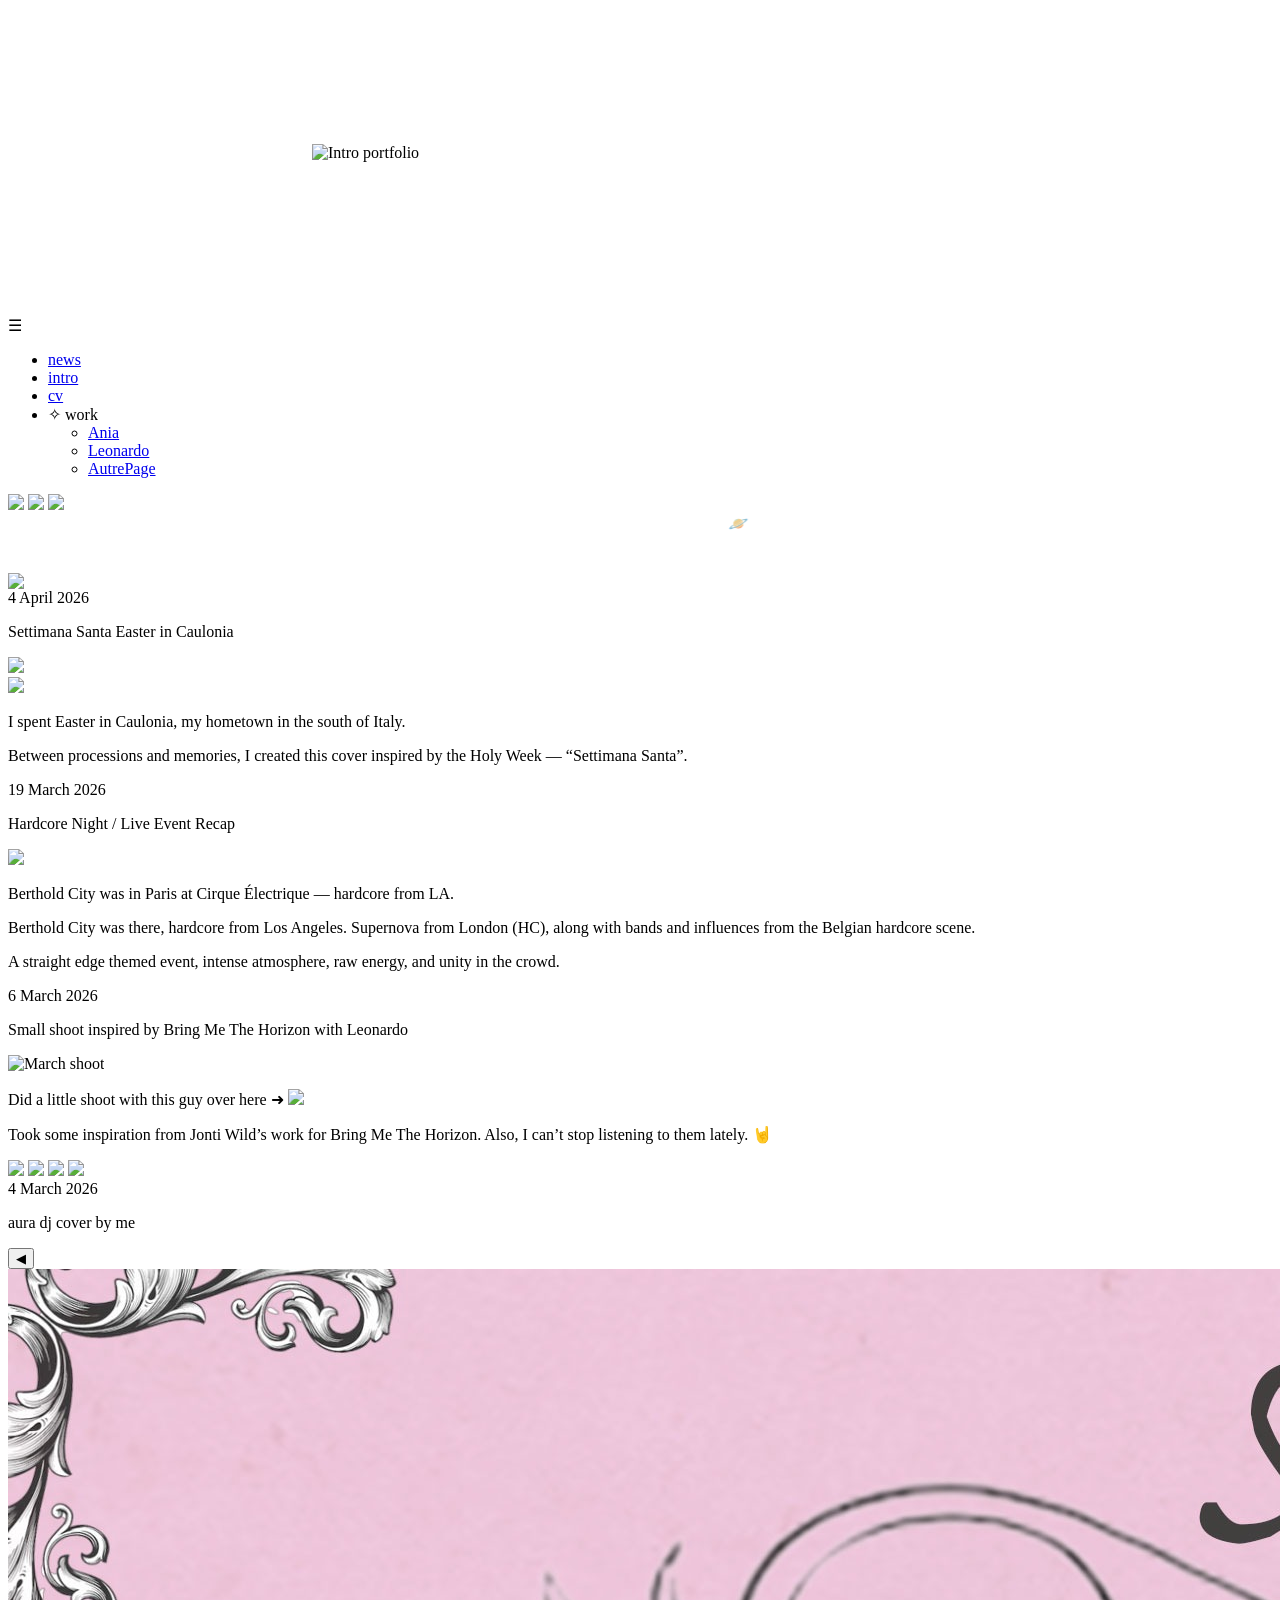
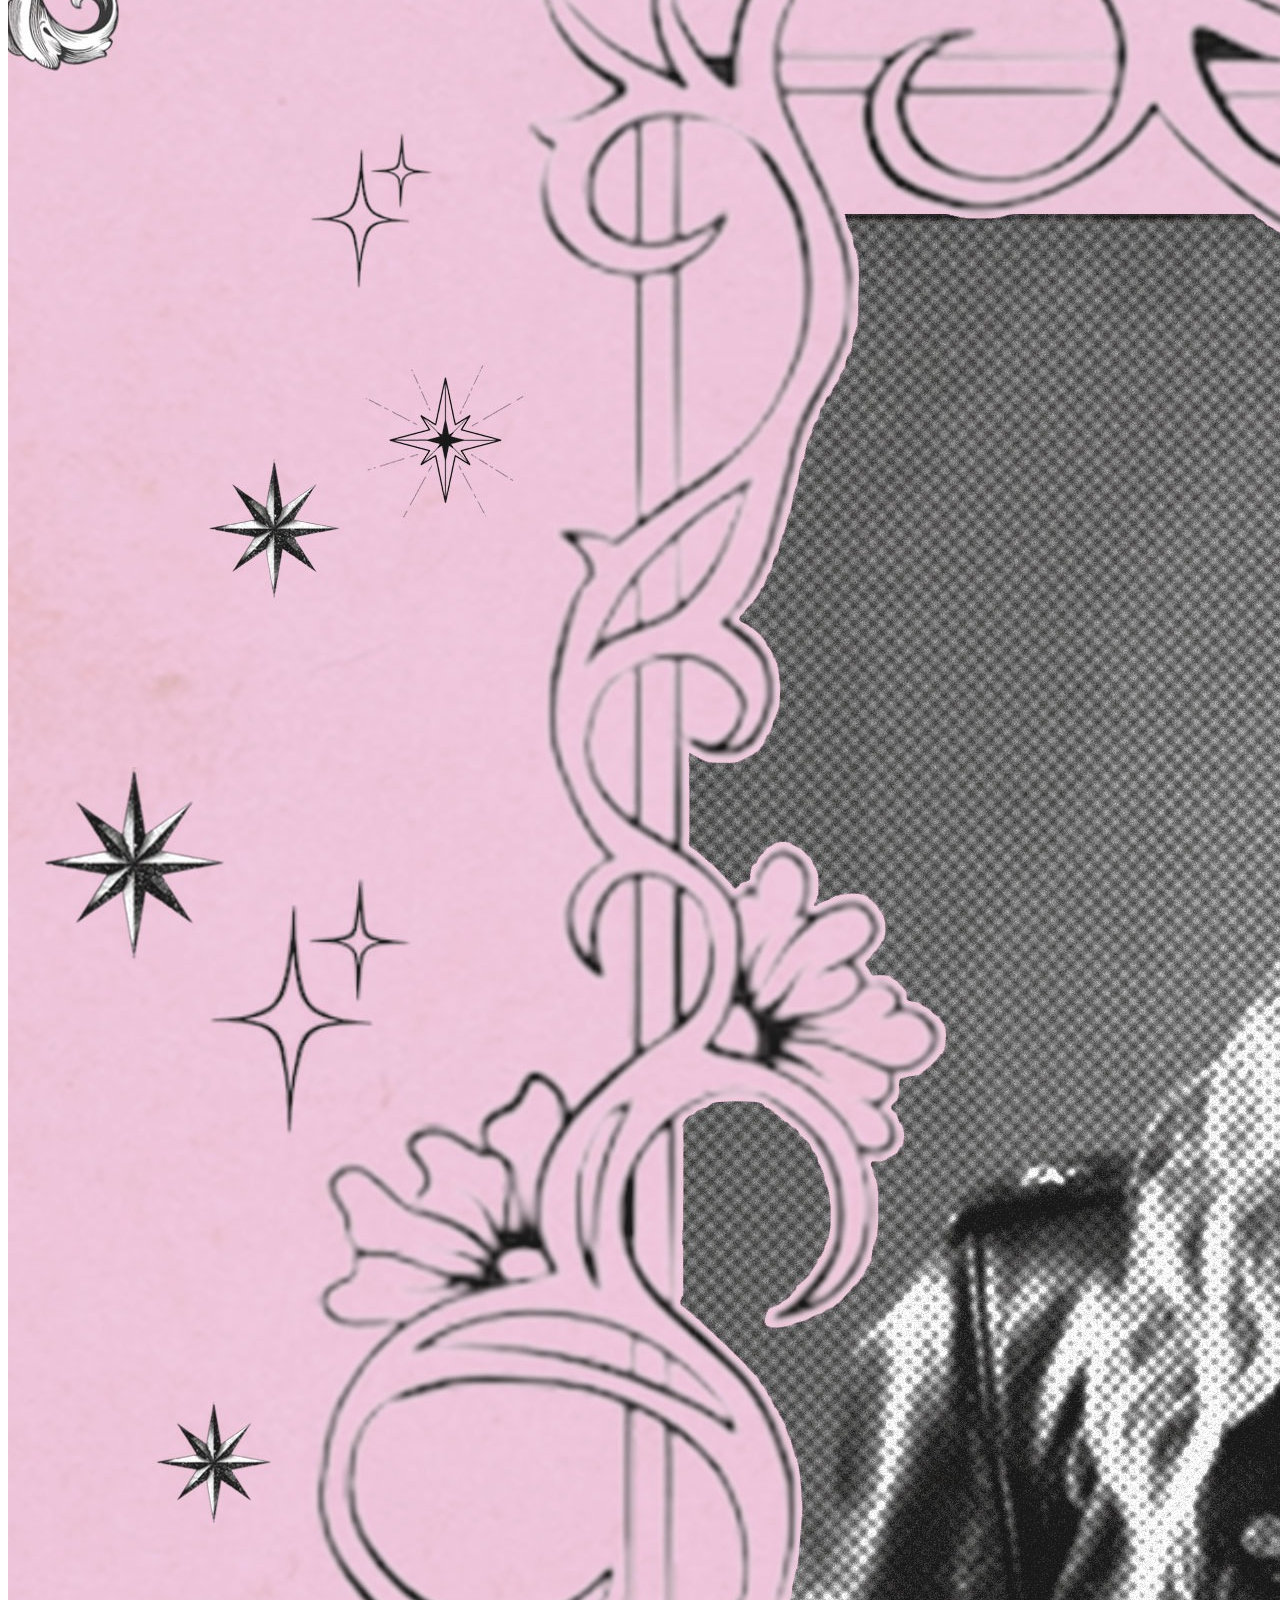
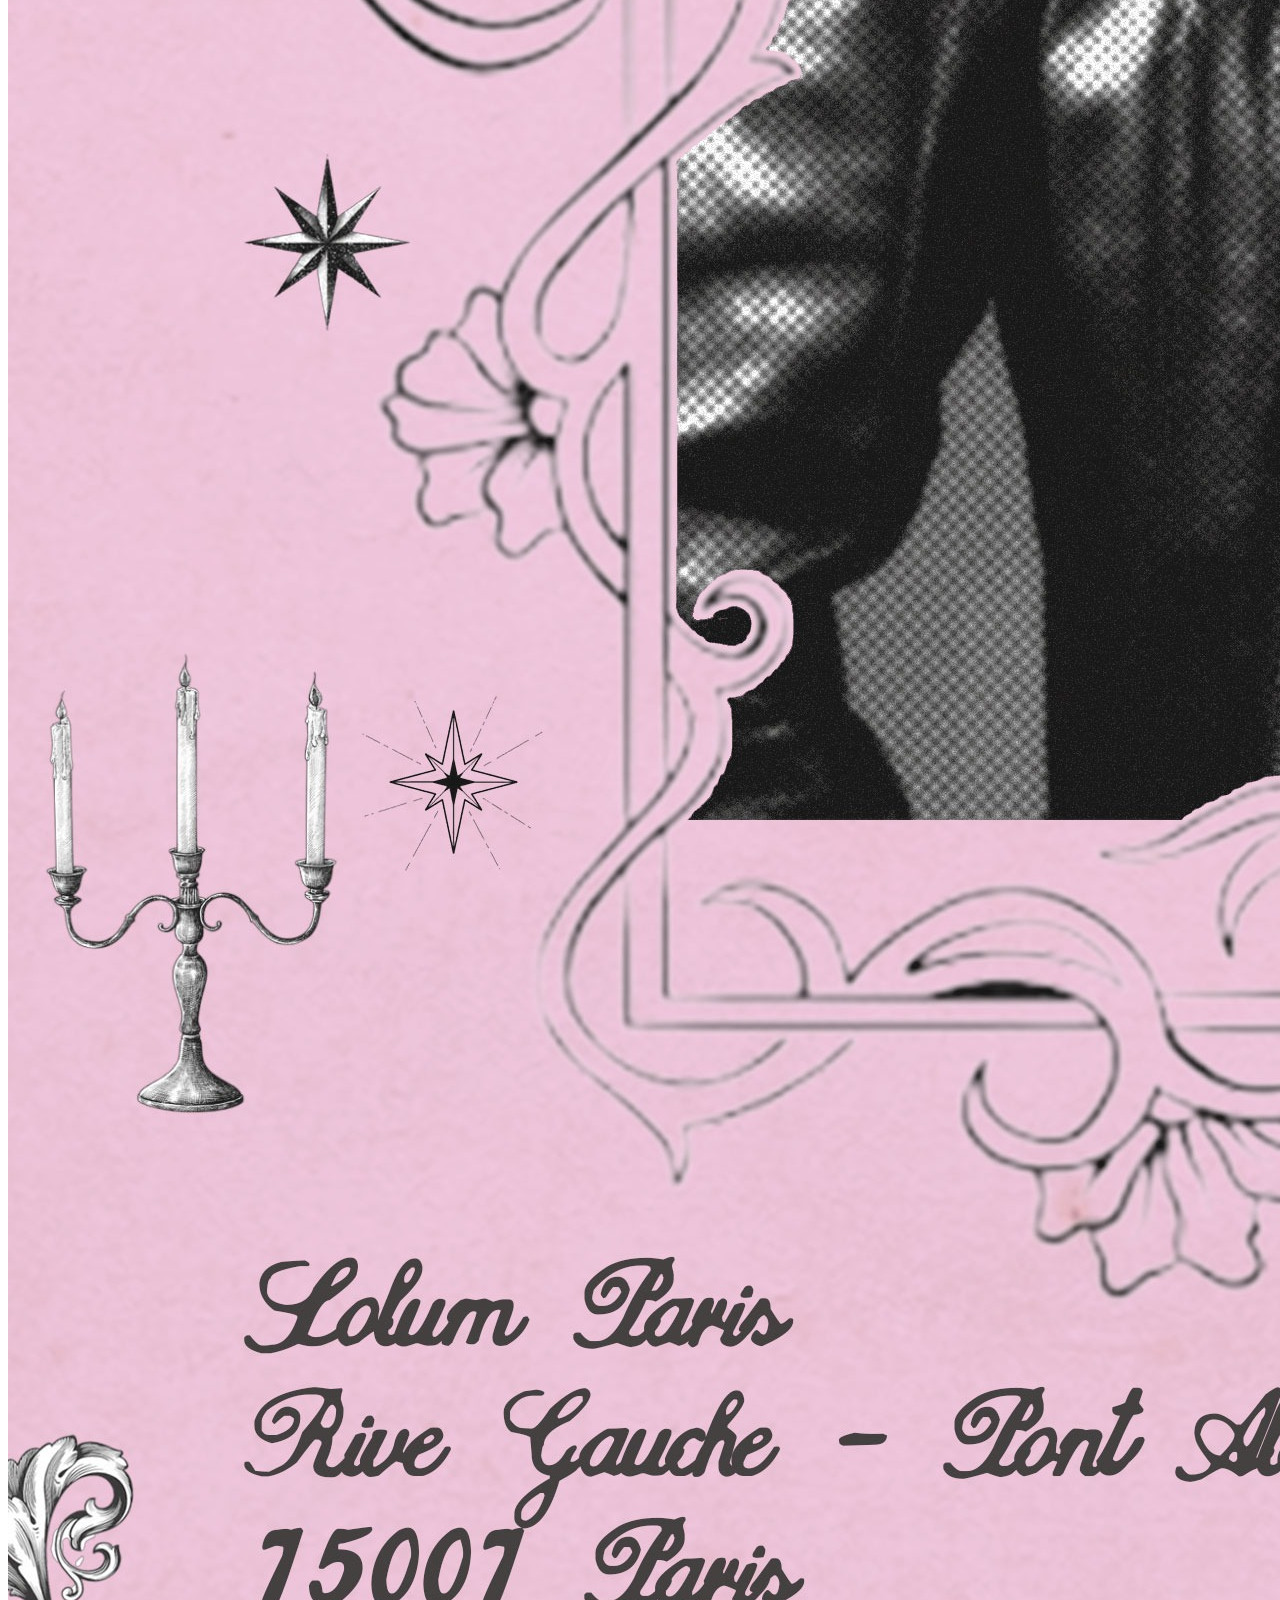
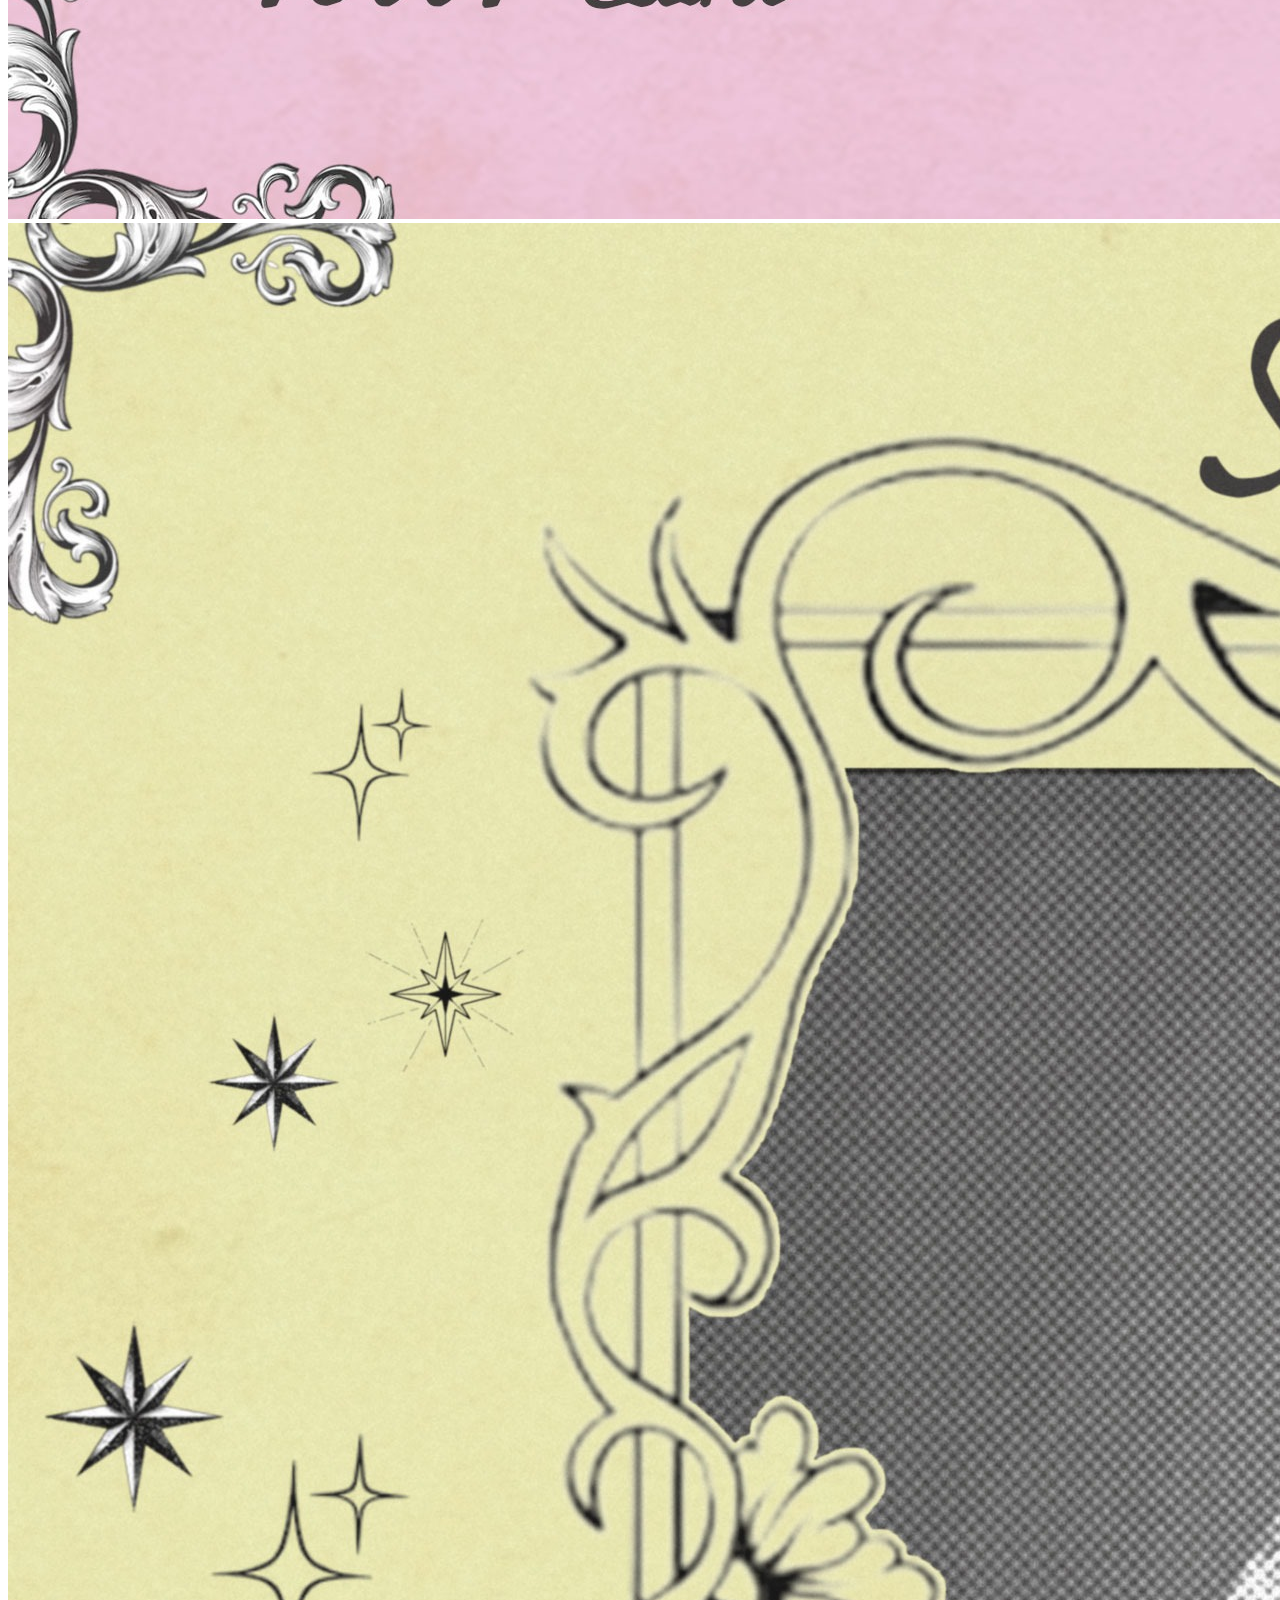
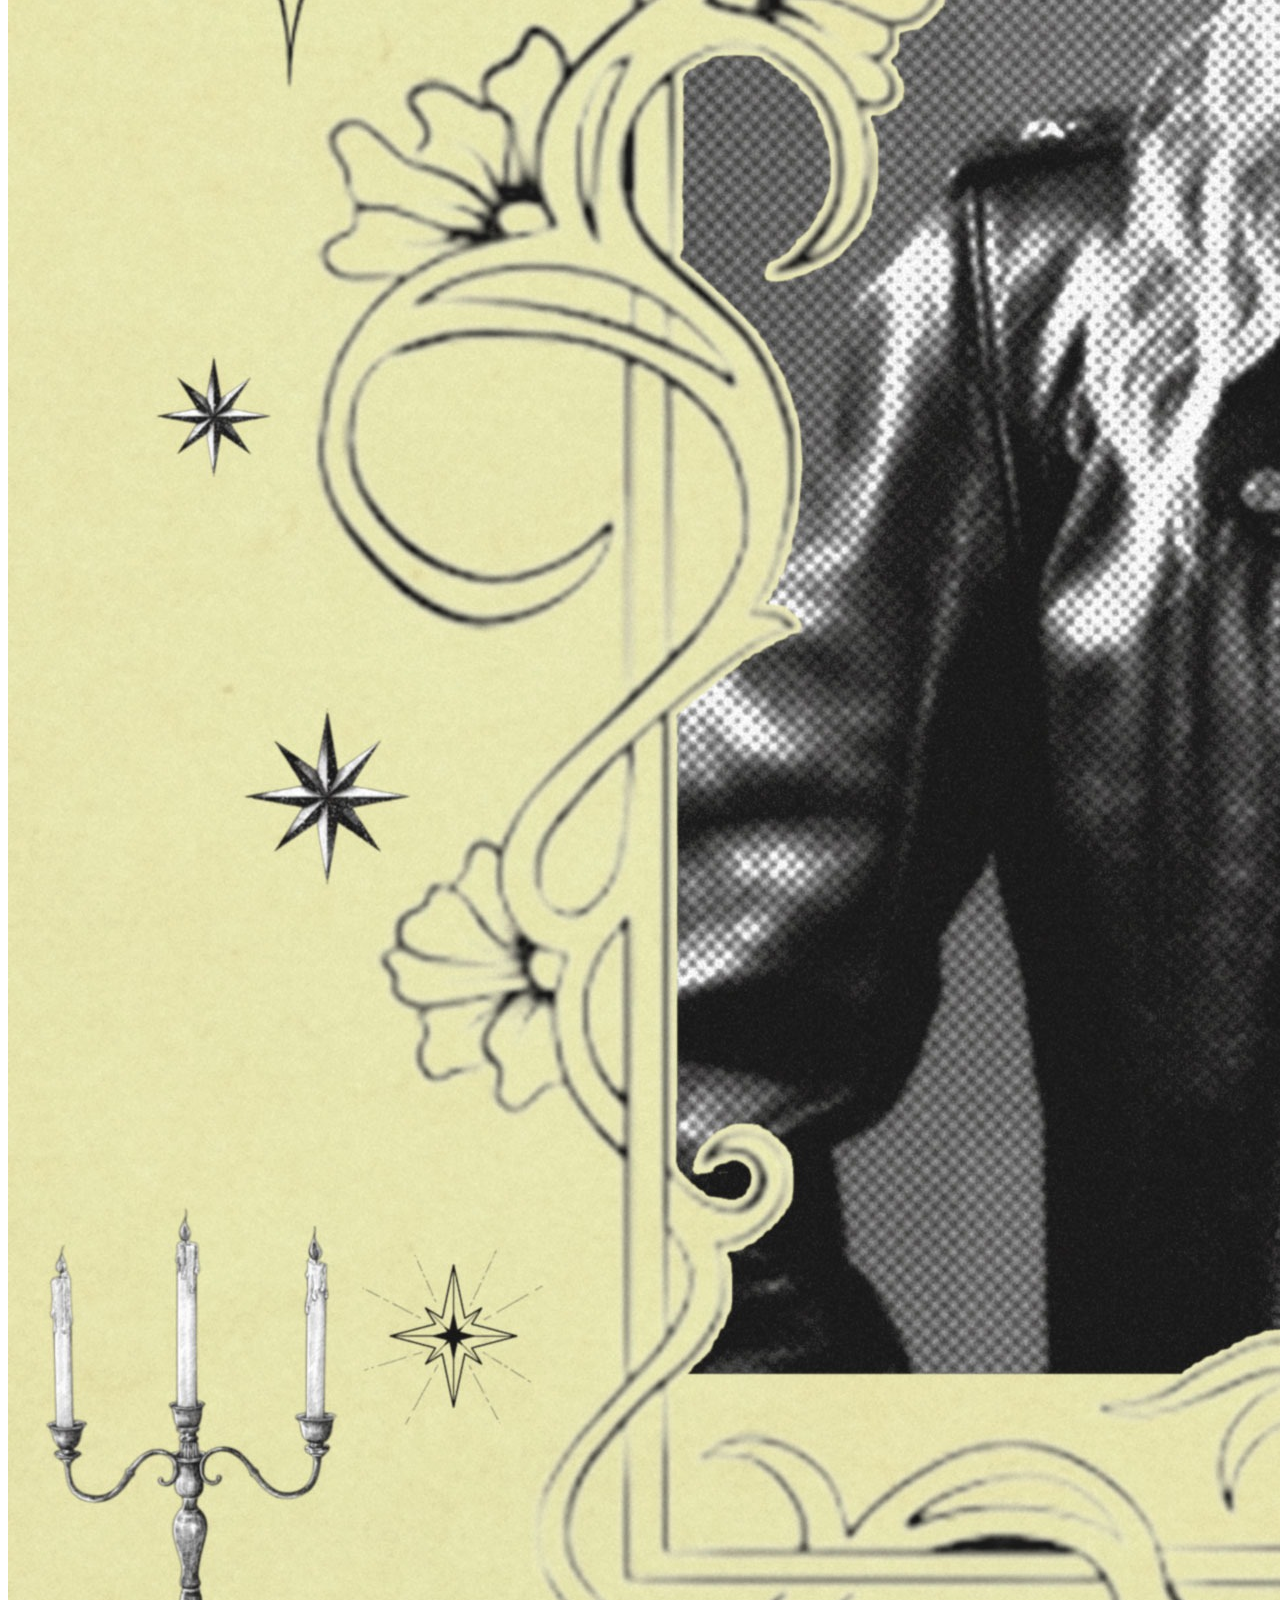
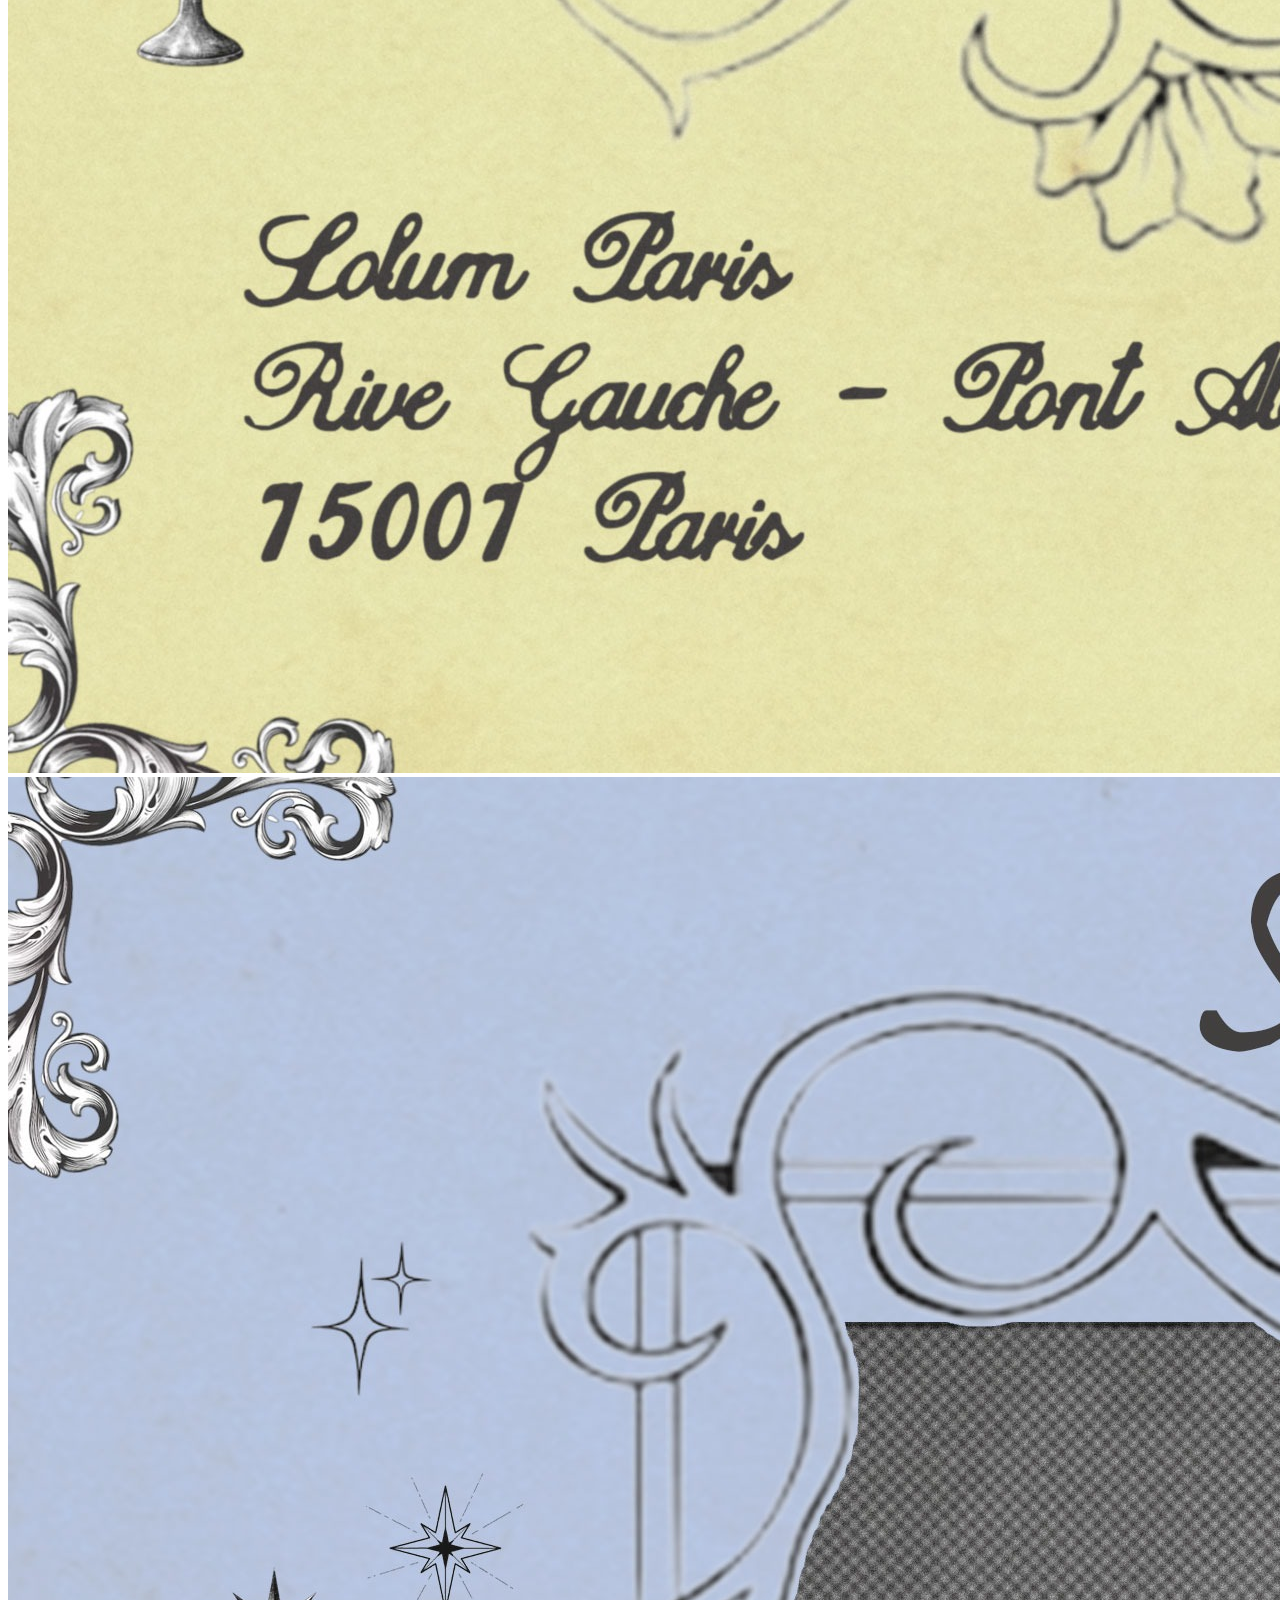
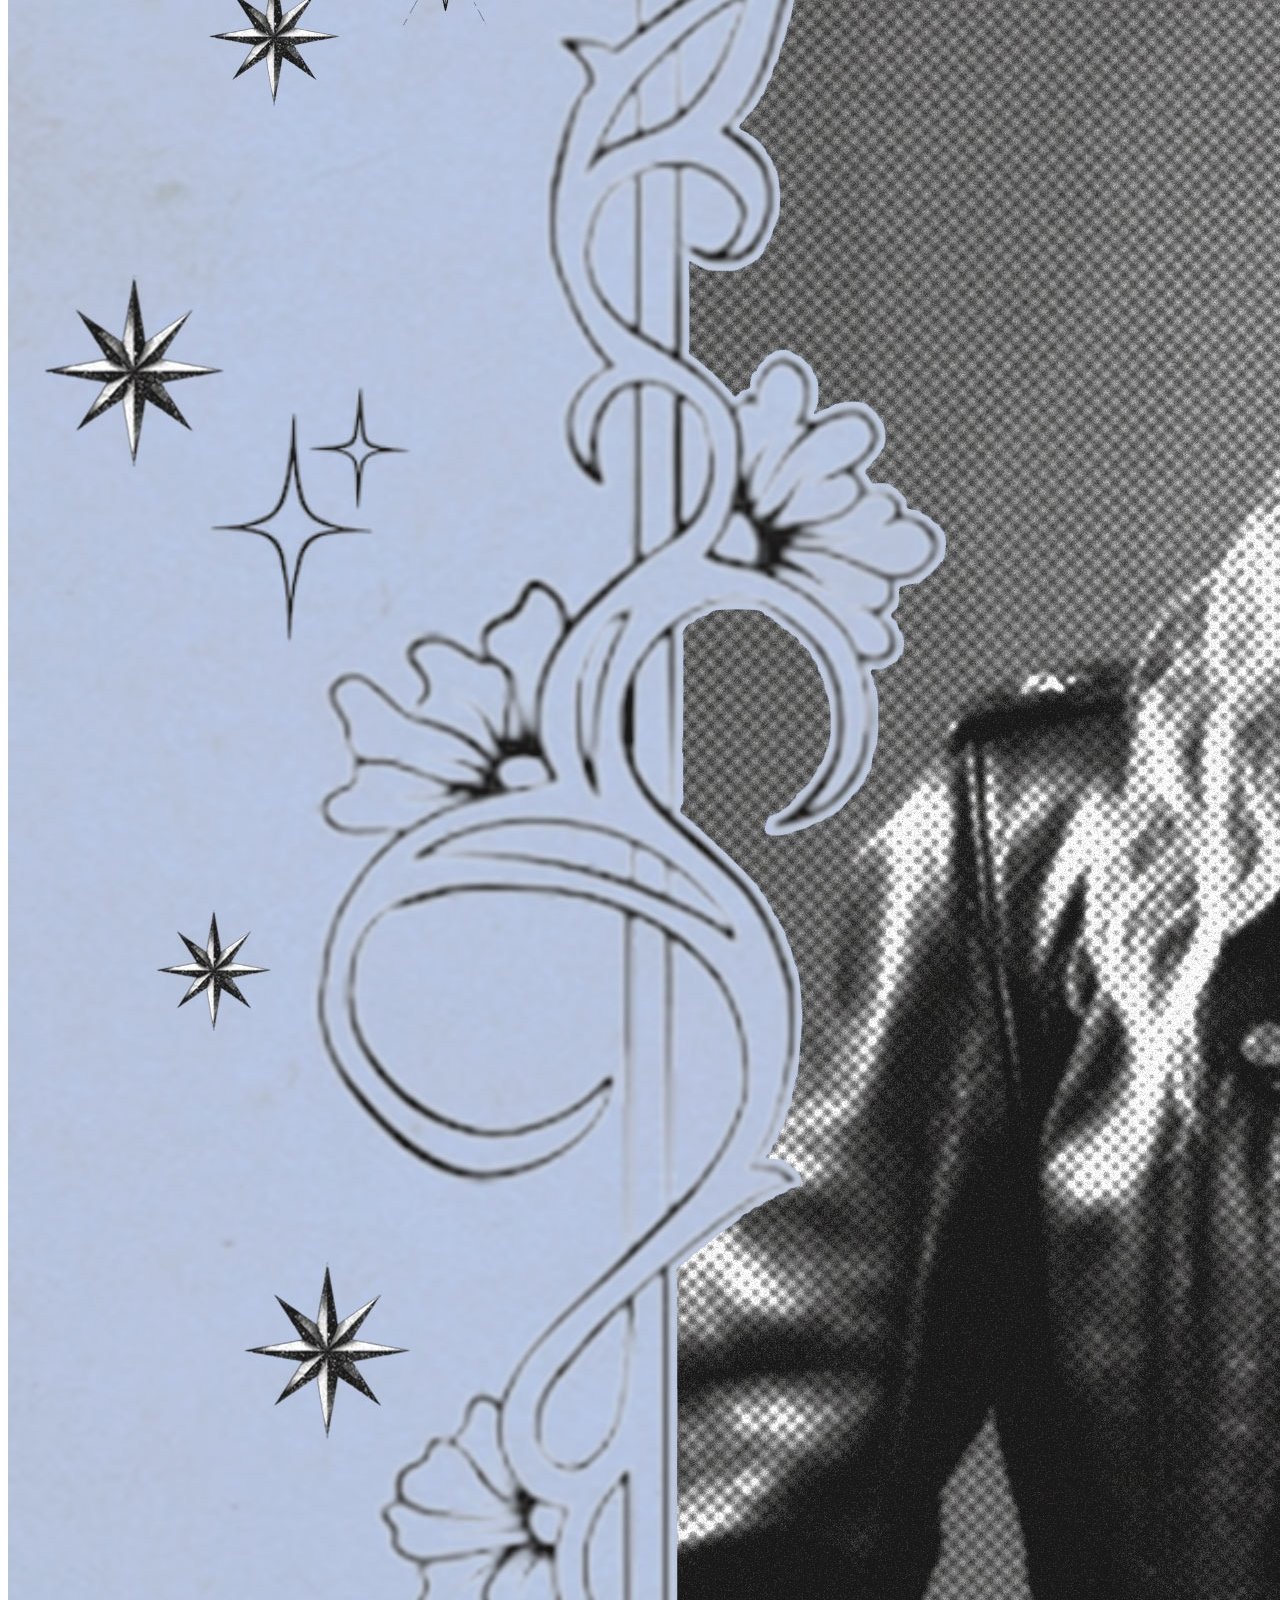
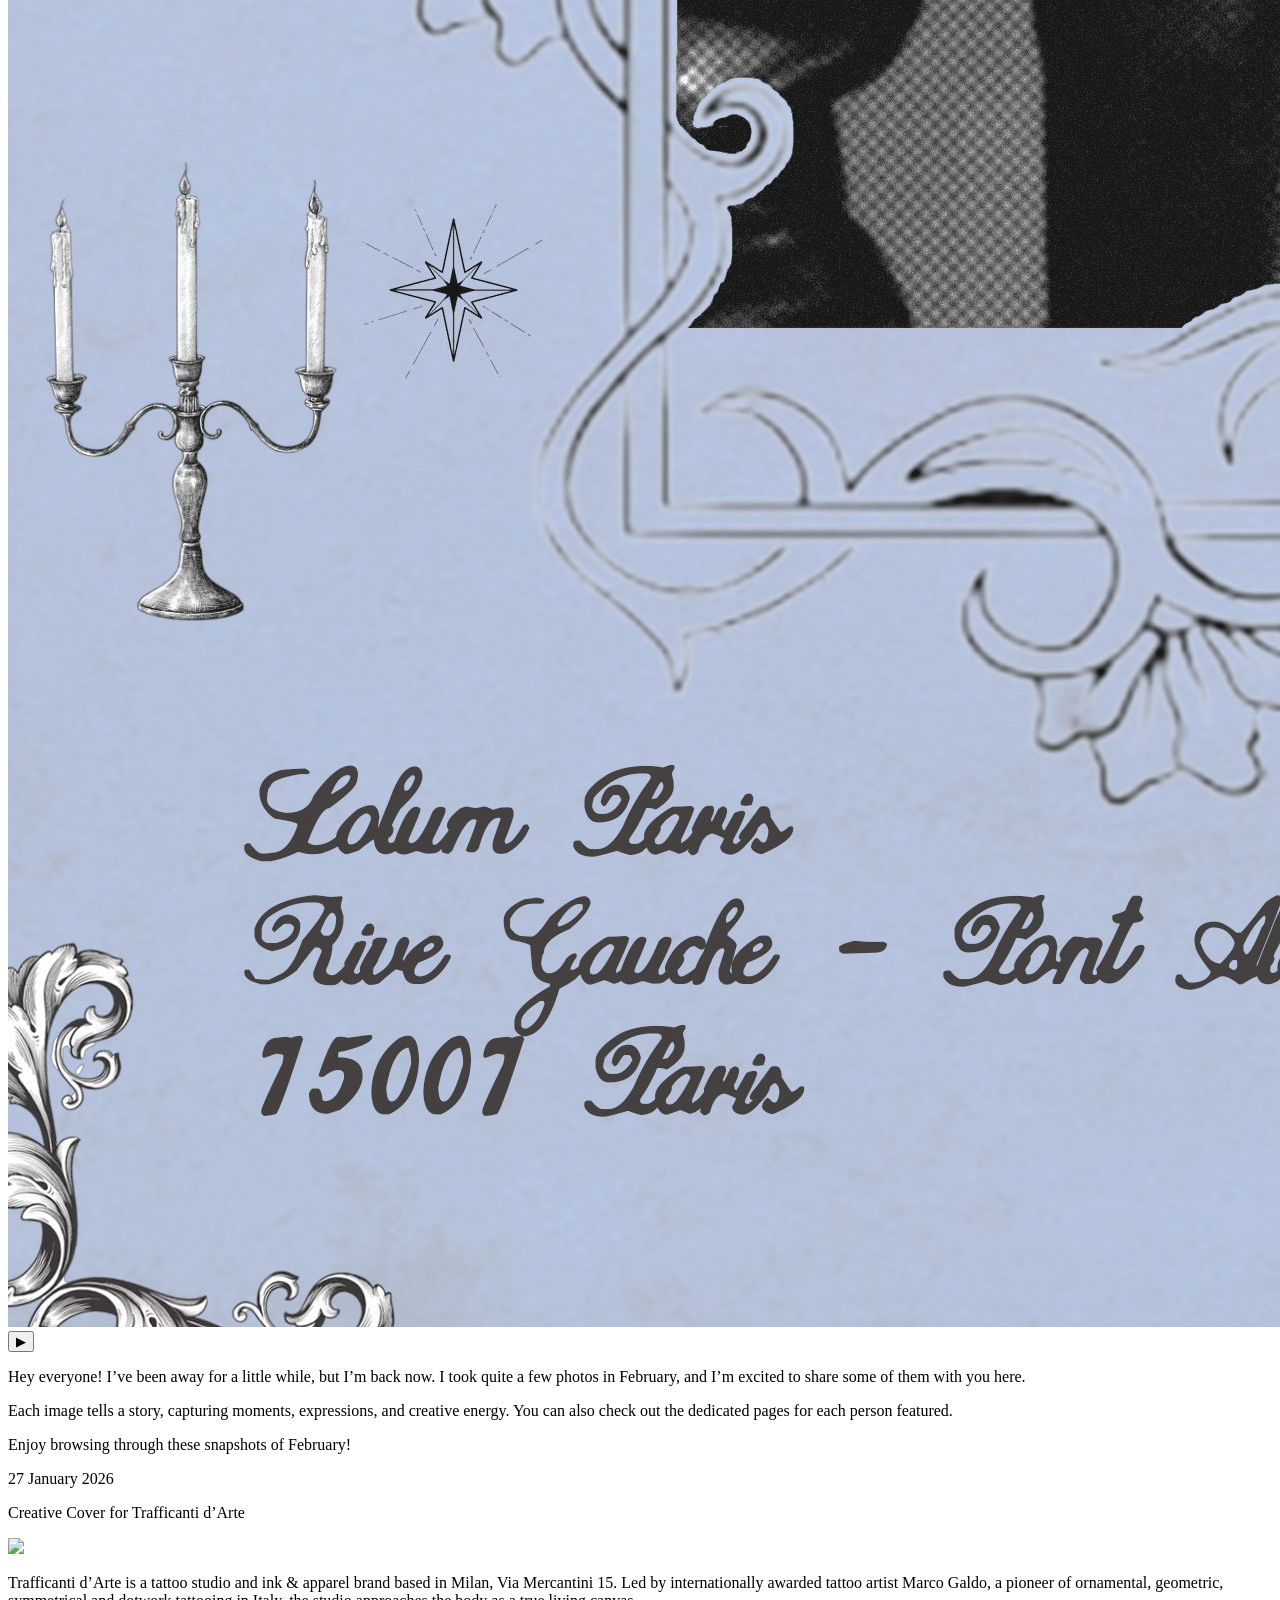
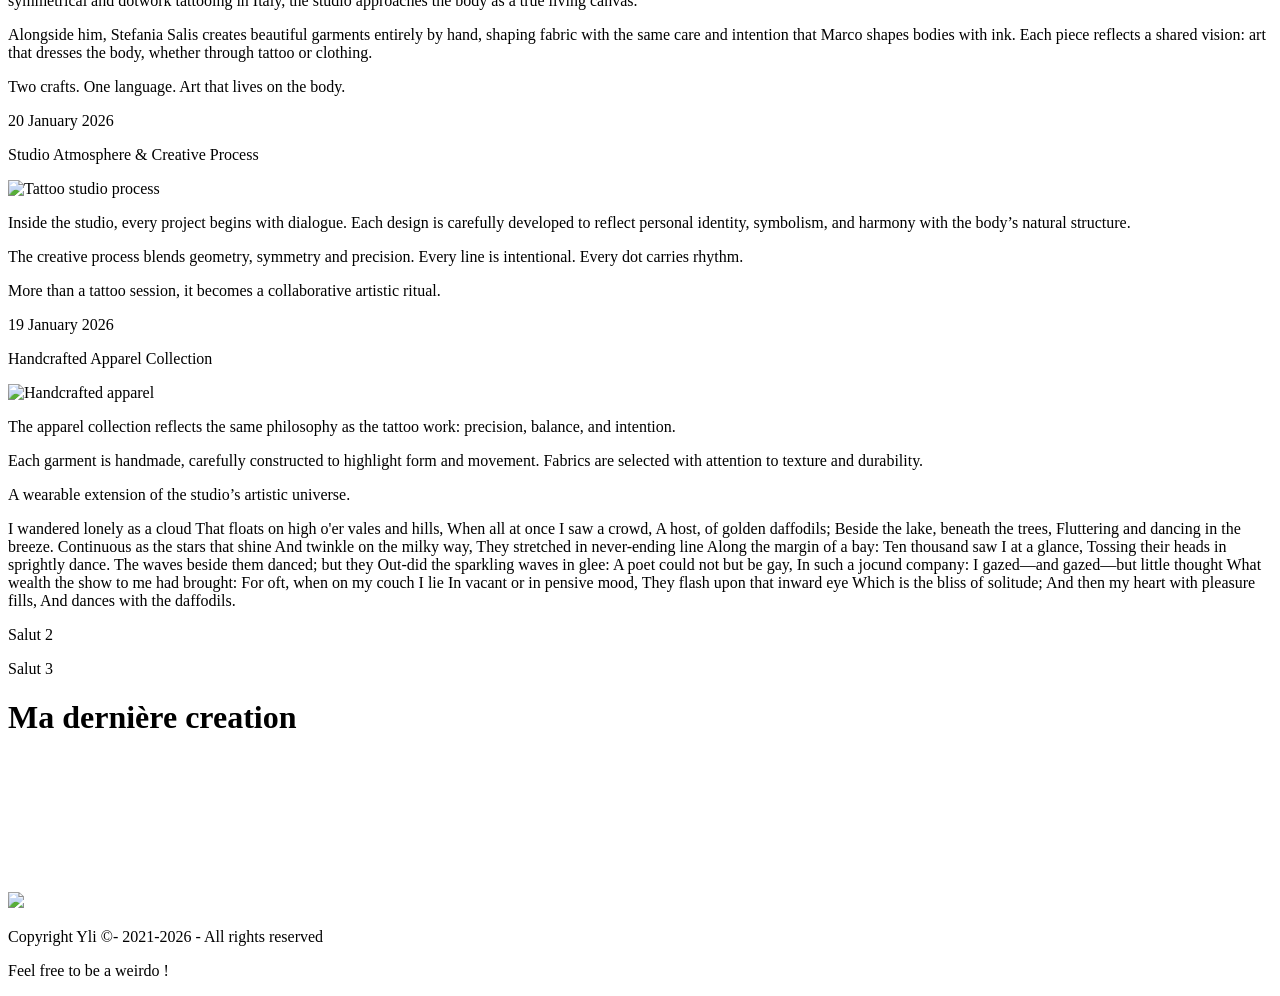
==== index.html @ f3f98b3a "Update index.html" ====
<!doctype html>
<html>
<head>
<meta charset="UTF-8">
<title>👽Yli's website</title>
	<meta charset="utf-8">
	<link rel="stylesheet" type="text/css" href="styles.css">
	


<body>
	
	<!-- HERO INTRO -->
<section class="hero">
  <canvas id="liquid-canvas"></canvas>

  <img src="bannier-presentation-for-my-website-incubator-V2.png"
       class="hero-img"
       alt="Intro portfolio">

  <div class="hero-overlay"></div>
	
</section>
</head>
<!-- HERO INTRO FIN -->	

<!-- LIQUID CANVA -->		
<canvas id="liquid-canvas"></canvas>
	
<!-- Burger menu for MOBILE -->	
	
	<!-- 🔥 Y2K BURGER -->
<div class="burger">☰</div>

<!-- 🌌 overlay -->
<div class="menu-overlay"></div>
	
<!-- Burger menu for MOBILE FIN-->	
	
<!--	Haut de page-->
	<!-- <header>
	
		<p> Enter Yli's universe ⋆⭒˚.⋆🪐 ⋆⭒˚.⋆	</p>
	
	</header> -->
	
<!--	Menu de Navigation a gauche -->
	
<nav class="menu-vertical">
  <ul>
    <li><a href="index.html">news</a></li>
    <li><a href="news.html">intro</a></li>
	<li><a href="contacts.html">cv</a></li>
    <li class="dropdown cyber">
      <div class="dropdown-toggle"><span class="angel-icon">✧</span> work</div>
      <ul class="submenu">
        <li><a href="ania.html">Ania</a></li>
        <li><a href="leo.html">Leonardo</a></li>
        <li><a href="work/autre.html">AutrePage</a></li>
      </ul>
    </li>
  </ul>
</nav>

	

	
	
<!-- MENU POETRY- FIN -->

	<!-- Titre : code pour figer le contenu -->
	
	<div class="parallax">
  <div class="contenu">
    
	<div class="logo-wrap">


  <!-- 🐟 FISH HERE -->
  <div class="fish-container">
    <img src="pesci 2 gif .gif" class="fish fish1">
    <img src="pesci 2 gif .gif" class="fish fish2">
    <img src="pesci 2 gif .gif" class="fish fish3">
  </div>
</div>
	  
	  
	
	<!--	Contenu qui scroll sous forme de boite-->
	
	<div style="text-align:center;">
  <marquee
  style="max-width:500px;
         margin-bottom:30px;
         color:white;
         background:transparent;"
  scrollamount="3"
  scrolldelay="5"
  direction="left"
  onmouseover="this.stop()"
  onmouseout="this.start()">
 ⋆⭒˚.⋆🪐 Ciaoooo, I’m Yli,  welcome to my InCub4ToR portfolio ⋆⭒˚.⋆🪐 ⋆⭒˚.⋆
</marquee>
</div>
	  
	<img src="zebra-gif.gif" align="middle">	
	 	

	  
	  <!--	séparateur de contenu -->	   
	<div class="separator-y2k"></div>
	  
	  <!--	cover + text  -->
	 <div class="cover-section">
		 
	
	<!-- ================= ARTICLE 4 APRIL SETTIMANA SANTA============== -->

<div class="cover-section">

  <div class="cover-date"> 4 April 2026</div>

  <p class="cover-description">
    Settimana Santa 
	Easter in Caulonia
  </p>

  <!-- BEFORE / AFTER SLIDER -->
	
 <div class="ba-wrap">
  <img class="ba-after" src="SETTIMANA-SANTA-cover-hd-Before-V2.png"="after">

  <div class="ba-before">
    <img src="SETTIMANA-SANTA-cover-hd-.After-test-versions.png">
  </div>

  <div class="ba-line"></div>
</div>
	

  <div class="cover-text">
    <p>
      I spent Easter in Caulonia, my hometown in the south of Italy.
    </p>

    <p>
      Between processions and memories, I created this cover inspired by the Holy Week — “Settimana Santa”.
    </p>
  </div>

</div>	 
						 
<!-- ================= ARTICLE 4 APRIL SETTIMANA SANTA FIN ============ -->
					 
		 
		 <!-- ================= ARTICLE 19 MARCH ================= -->
<div class="cover-section">

  <div class="cover-date">19 March 2026</div>

  <p class="cover-description">
    Hardcore Night / Live Event Recap
  </p>

  <img src="Berthold-city-cover-concert-paris-19-mars-vert.png" class="cover-image spin-on-scroll">

  <div class="cover-text punk-text">
    <p>
      Berthold City was in Paris at Cirque Électrique — hardcore from LA.
    </p>

    <p>
      Berthold City was there, hardcore from Los Angeles.
Supernova from London (HC), along with bands and influences from the Belgian hardcore scene.
    </p>

    <p>
      A straight edge themed event, intense atmosphere, raw energy, and unity in the crowd.
    </p>
  </div>

</div>

<!-- ================= ARTICLE 6 MARCH ================= -->
<div class="cover-section">

  <div class="cover-date">6 March 2026</div>

  <p class="cover-description">
    Small shoot inspired by Bring Me The Horizon with Leonardo
  </p>

  <img src="march-shoot.JPG" alt="March shoot" class="cover-image">

  <div class="cover-text">

    <p>
      Did a little shoot with this guy over here
      <span class="arrow">➜</span>
      <img src="leo harcore.jpg" class="person-small">
    </p>

    <p>
      Took some inspiration from Jonti Wild’s work for Bring Me The Horizon.
      Also, I can’t stop listening to them lately. 🤘
    </p>

   <div class="march-photos">

  <img src="P1022908.jpg" class="big-photo">
  <img src="P1022860.jpg">
  <img src="P1023007.jpg">
  <img src="P1022959.jpg">

</div>

  </div>

</div>
  <!-- ================= ARTICLE 4 MARCH ================= -->
<div class="cover-section">

  <div class="cover-date"> 4 March 2026</div>

  <p class="cover-description">
    aura dj cover by me
  </p>

  <!-- Conteneur spécifique à mars -->
<!-- ================= 4 March slider ================= -->
<div class="march-slider">
  <button class="slider-btn left">◀</button>
  
  <div class="slider-window">
    <div class="slider-track">
      <img src="aura dj cover pink.JPG" class="march-image">
      <img src="aura dj cover yellow.JPG" class="march-image">
      <img src="aura dj cover blue.JPG" class="march-image">
    
    </div>
  </div>

  <button class="slider-btn right">▶</button>
</div>

<div class="cover-text">
  <p>
    Hey everyone! I’ve been away for a little while, but I’m back now. I took quite a few photos in February, and I’m excited to share some of them with you here.
    </p>
    <p>
      Each image tells a story, capturing moments, expressions, and creative energy. You can also check out the dedicated pages for each person featured.
    </p>
    <p>
      Enjoy browsing through these snapshots of February!
    </p>
  </div>

</div>
		 
		 
<!-- ⚡ Place your slider JS here, AFTER the HTML above -->
<script>
const track = document.querySelector('.slider-track');
const images = document.querySelectorAll('.slider-track .march-image');
const btnLeft = document.querySelector('.slider-btn.left');
const btnRight = document.querySelector('.slider-btn.right');

let currentIndex = 0;

function updateSlider() {
  const width = images[0].clientWidth;
  track.style.transform = `translateX(-${currentIndex * width}px)`;
}

// Right arrow: loop to first after last
btnRight.addEventListener('click', () => {
  currentIndex = (currentIndex + 1) % images.length;
  updateSlider();
});

// Left arrow: loop to last if on first
btnLeft.addEventListener('click', () => {
  currentIndex = (currentIndex - 1 + images.length) % images.length;
  updateSlider();
});

window.addEventListener('resize', updateSlider);
</script>
		 
		 
	<!-- ================= ARTICLE 27 JANUARY ================= -->	
	
	<div class="cover-date">27 January 2026</div>	 
		 
  <!-- Description au-dessus de la cover -->
  <p class="cover-description">
    Creative Cover for Trafficanti d’Arte
  </p>

  <!-- Image de la cover -->
  <img src="cover trafficanti d'arte purple .JPG" class="cover-image">

  <!-- Texte détaillé en dessous -->
  <div class="cover-text">
    <p>
      Trafficanti d’Arte is a tattoo studio and ink & apparel brand based in Milan, Via Mercantini 15.
      Led by internationally awarded tattoo artist Marco Galdo, a pioneer of ornamental, geometric, symmetrical and dotwork tattooing in Italy, the studio approaches the body as a true living canvas.
    </p>
    <p>
      Alongside him, Stefania Salis creates beautiful garments entirely by hand, shaping fabric with the same care and intention that Marco shapes bodies with ink. Each piece reflects a shared vision: art that dresses the body, whether through tattoo or clothing.
    </p>
    <p>
      Two crafts. One language. Art that lives on the body.
    </p>
  </div>
</div>
	  
	
	<!-- ================= ARTICLE 20 JANUARY ================= -->
<div class="cover-section">

  <div class="cover-date">20 January 2026</div>

  <p class="cover-description">
    Studio Atmosphere & Creative Process
  </p>

  <img src="studio-process.JPG" alt="Tattoo studio process" class="cover-image">

  <div class="cover-text">
    <p>
      Inside the studio, every project begins with dialogue. Each design is carefully developed to reflect personal identity, symbolism, and harmony with the body’s natural structure.
    </p>
    <p>
      The creative process blends geometry, symmetry and precision. Every line is intentional. Every dot carries rhythm.
    </p>
    <p>
      More than a tattoo session, it becomes a collaborative artistic ritual.
    </p>
  </div>

</div>
  
	  
	 <!-- ================= ARTICLE 19 JANUARY ================= -->
<div class="cover-section">

  <div class="cover-date">19 January 2026</div>

  <p class="cover-description">
    Handcrafted Apparel Collection
  </p>

  <img src="handmade-apparel.JPG" alt="Handcrafted apparel" class="cover-image">

  <div class="cover-text">
    <p>
      The apparel collection reflects the same philosophy as the tattoo work: precision, balance, and intention.
    </p>
    <p>
      Each garment is handmade, carefully constructed to highlight form and movement. Fabrics are selected with attention to texture and durability.
    </p>
    <p>
      A wearable extension of the studio’s artistic universe.
    </p>
  </div>

</div> 
	  
	

	<!--	cover + text fine -->
	  
	<div id="content">
	
	  <div class="leftbox">
		
		<div class="annonce">
			
		 <p> I wandered lonely as a cloud
That floats on high o'er vales and hills,
When all at once I saw a crowd,
A host, of golden daffodils;
Beside the lake, beneath the trees,
Fluttering and dancing in the breeze.

Continuous as the stars that shine
And twinkle on the milky way,
They stretched in never-ending line
Along the margin of a bay:
Ten thousand saw I at a glance,
Tossing their heads in sprightly dance.

The waves beside them danced; but they
Out-did the sparkling waves in glee:
A poet could not but be gay,
In such a jocund company:
I gazed—and gazed—but little thought
What wealth the show to me had brought:

For oft, when on my couch I lie
In vacant or in pensive mood,
They flash upon that inward eye
Which is the bliss of solitude;
And then my heart with pleasure fills,
And dances with the daffodils.
</p>
	
			
		  </div>
		  
		
		  
		<div class="annonce">
		  
			<p> Salut 2 </p>
		 
			
		  </div>
		  
		  <div class="annonce">
		  
			  <p> Salut 3 </p>
		 
			  
		  </div>
		  
		</div>
		
	  <div class="rightbox">
		
		  <h1> Ma dernière creation</h1>
		  
		  <img src="../ciocana-#2.jpg"> 
		  
	  <iframe width="200" height="150" src="https://www.youtube.com/embed/j3khZiP4KFk" title="YouTube video player" frameborder="0" allow="accelerometer; autoplay; clipboard-write; encrypted-media; gyroscope; picture-in-picture" allowfullscreen></iframe>
		  
	   
		  
		</div>
		
	
	</div>
<!-- Titre : code de clôture pour figer le contenu -->
		</div>
</div>								   							  
	
	
<!--	Pied de page -->
	
	<footer>
		<p>
		
		Copyright Yli &copy;- 2021-2026 - All rights reserved
		</p>
	
	</footer>
	
	
	
	<p class="Bienvenue">  Feel free to be a weirdo !
	</p>
	
	
	


	

	
	<!--<embed name="dev" src="../videoplayback (1).mp4" loop="false" autostart="false">-->
	
	

<!-- Script pour le menu cyber angel ''ania''-->


<script>
document.querySelectorAll(".cyber > .dropdown-toggle").forEach(function(toggle) {
  toggle.addEventListener("click", function(e) {
    e.preventDefault();
    this.parentElement.classList.toggle("active"); // active sur le li parent (Poetry)
  });
});
</script>



<!-- Script pour le menu cyber angel ''ania''- FIN -->
	
	<!-- Put this HERE, near the bottom of your file -->

<script>
const elements = document.querySelectorAll('.spin-on-scroll');

const observer = new IntersectionObserver((entries) => {
  entries.forEach(entry => {
    if (entry.isIntersecting) {
      const el = entry.target;

      el.classList.remove('active');
      void el.offsetWidth; // restart animation
      el.classList.add('active');
    }
  });
}, {
  threshold: 0.5
});

elements.forEach(el => observer.observe(el));
</script>
	
	<!-- Put this HERE, near the bottom of your file FIN -->

<!-- Script for 4 APRIL settimana santa slider  -->	
	
	<script src="../script.js"></script>
</body>
	
	<!-- Script for 4 APRIL settimana santa slider FIN -->	
	
<!-- Script for burger MENU MOBILE responsive -->
	
<script>
const burger = document.querySelector(".burger");
const menu = document.querySelector(".menu-vertical");
const overlay = document.querySelector(".menu-overlay");

burger.addEventListener("click", () => {
  menu.classList.toggle("active");
  overlay.classList.toggle("active");
});

/* click outside = close */
overlay.addEventListener("click", () => {
  menu.classList.remove("active");
  overlay.classList.remove("active");
});
</script>	
	
	<!-- Script for burger MENU MOBILE responsive FIN -->


	
</body>
</html>
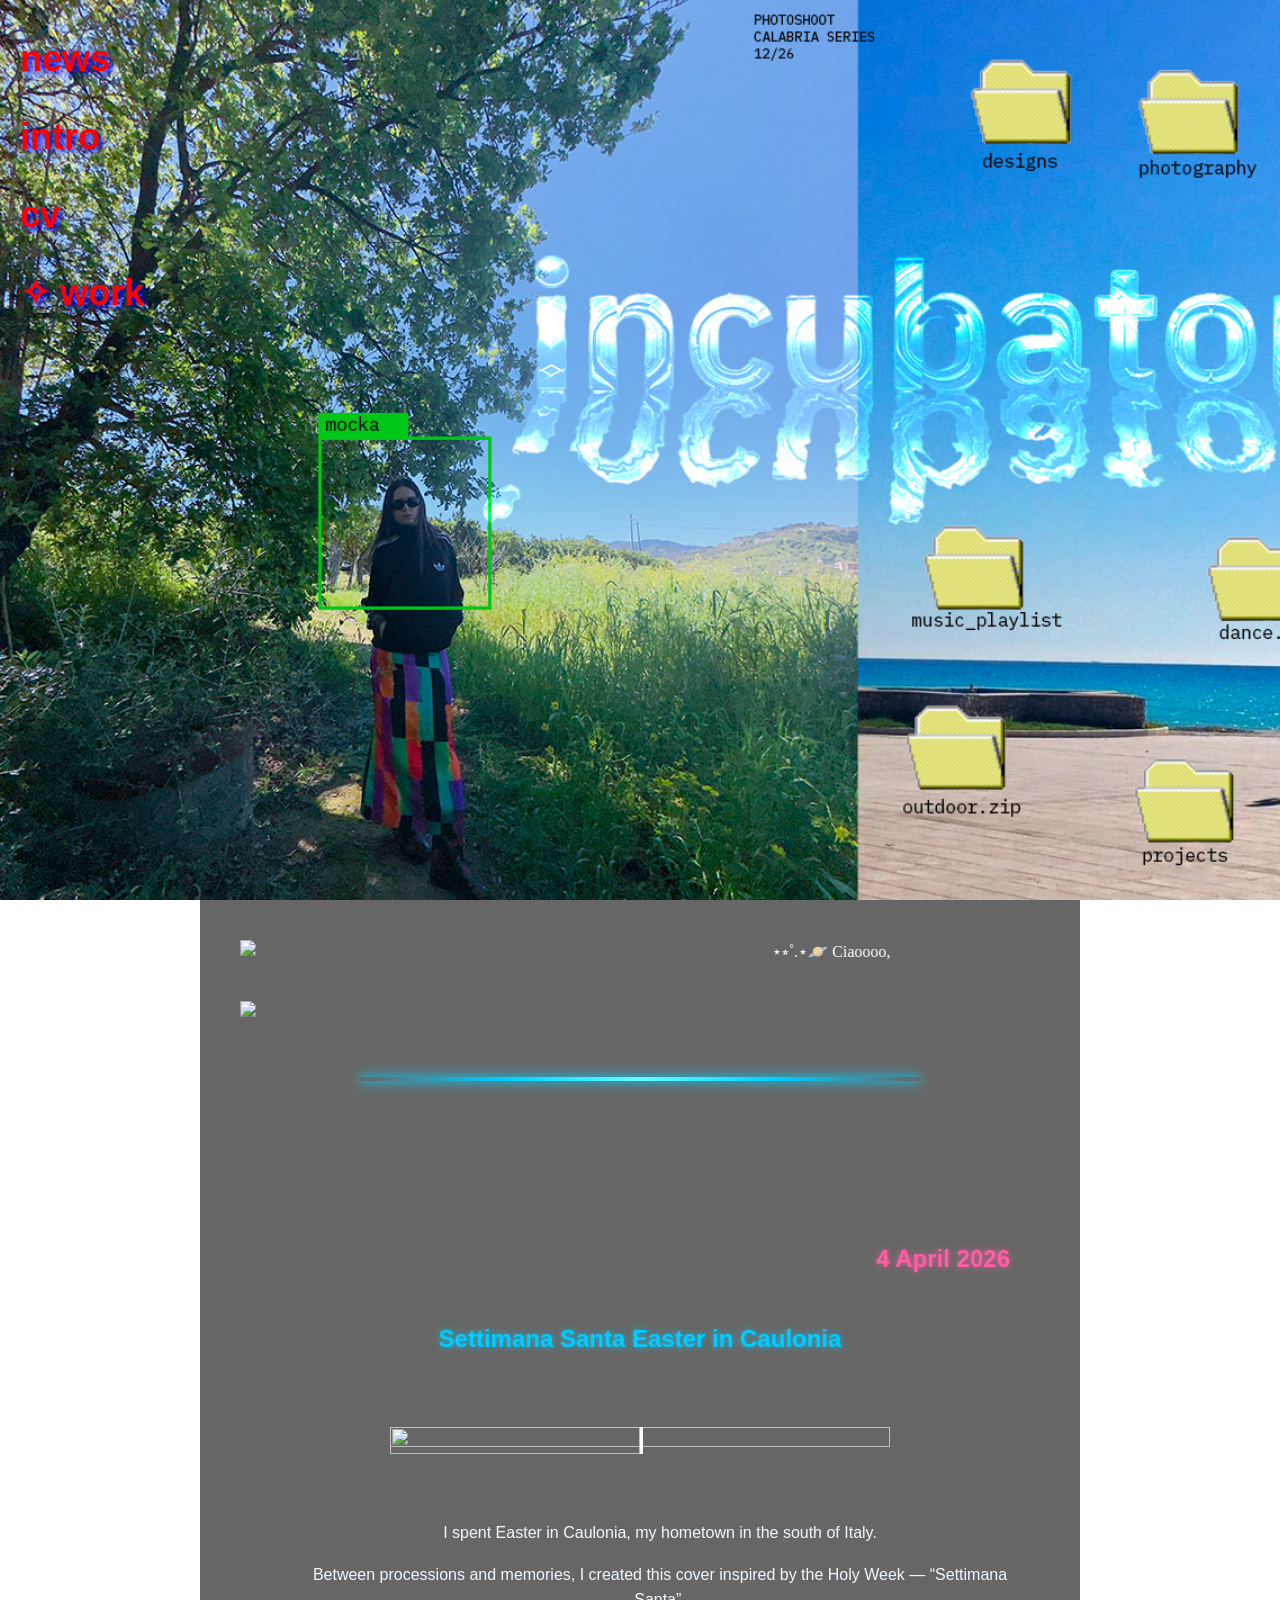
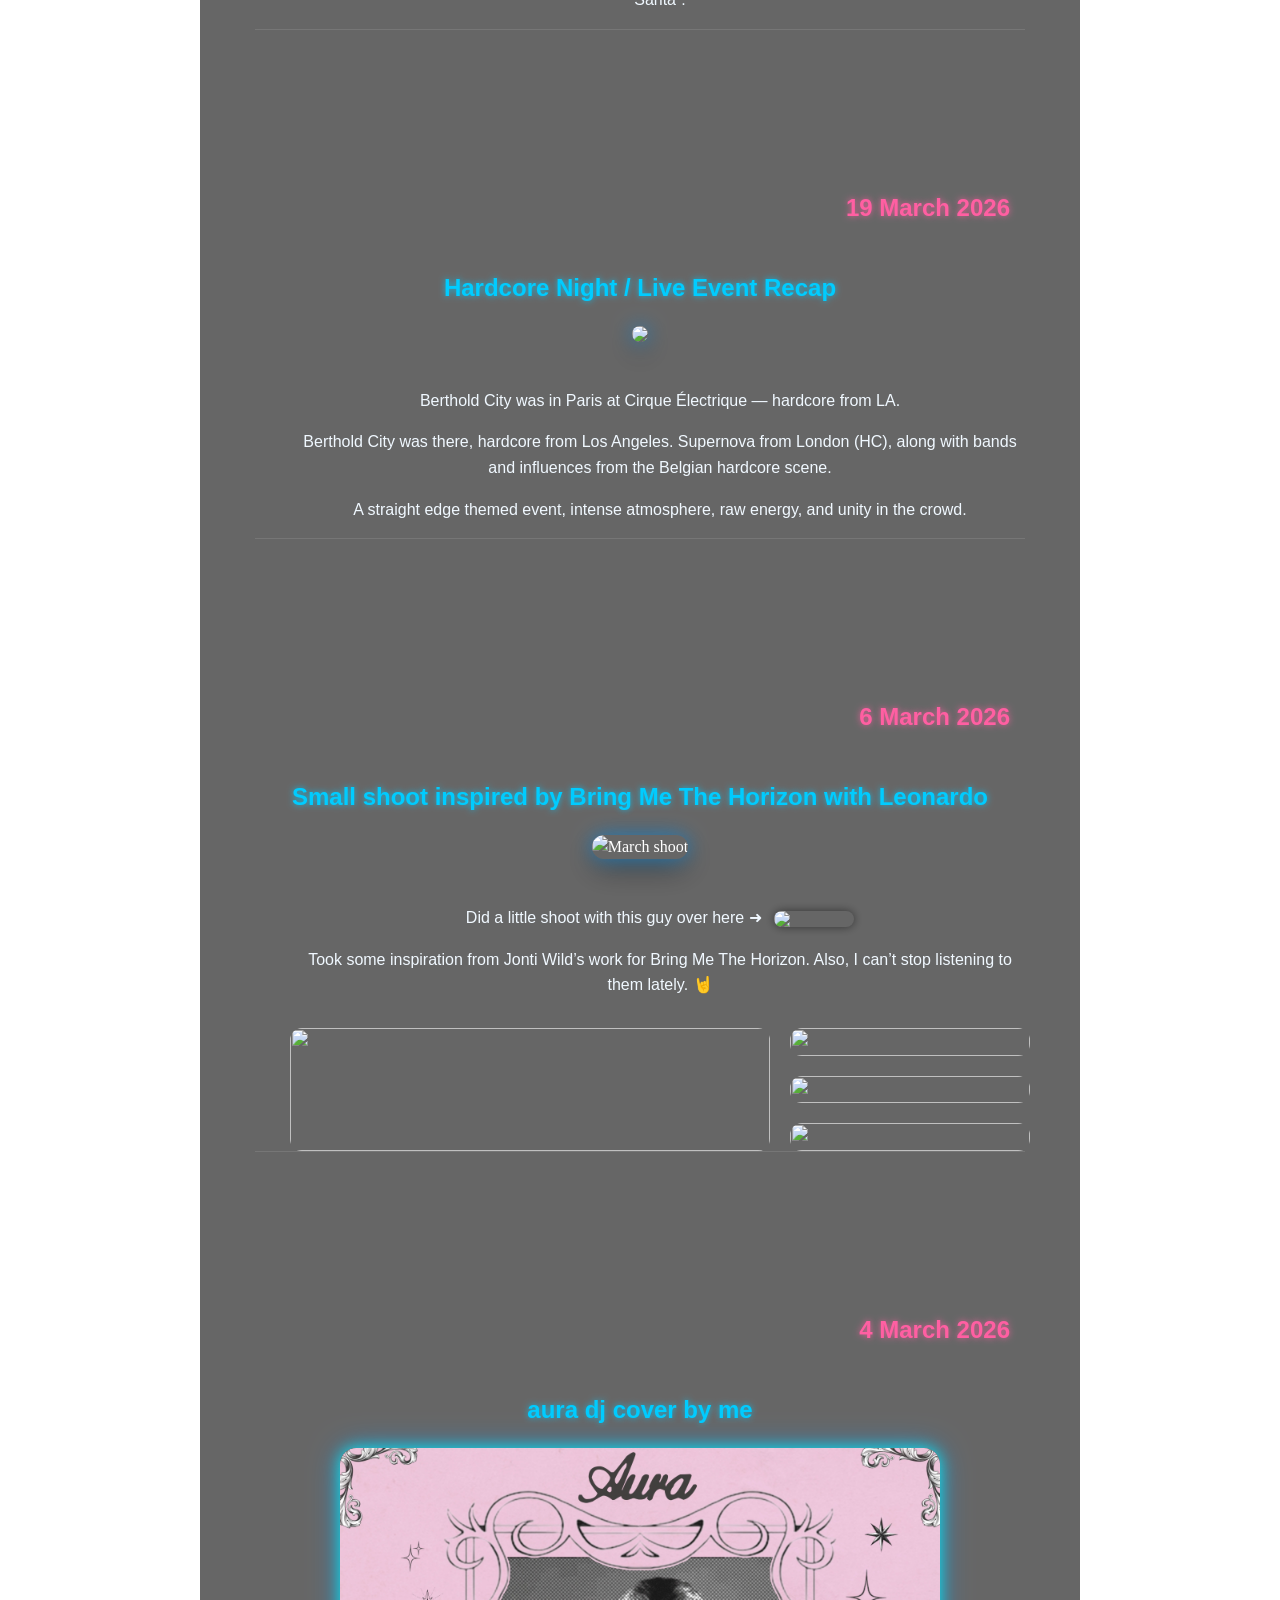
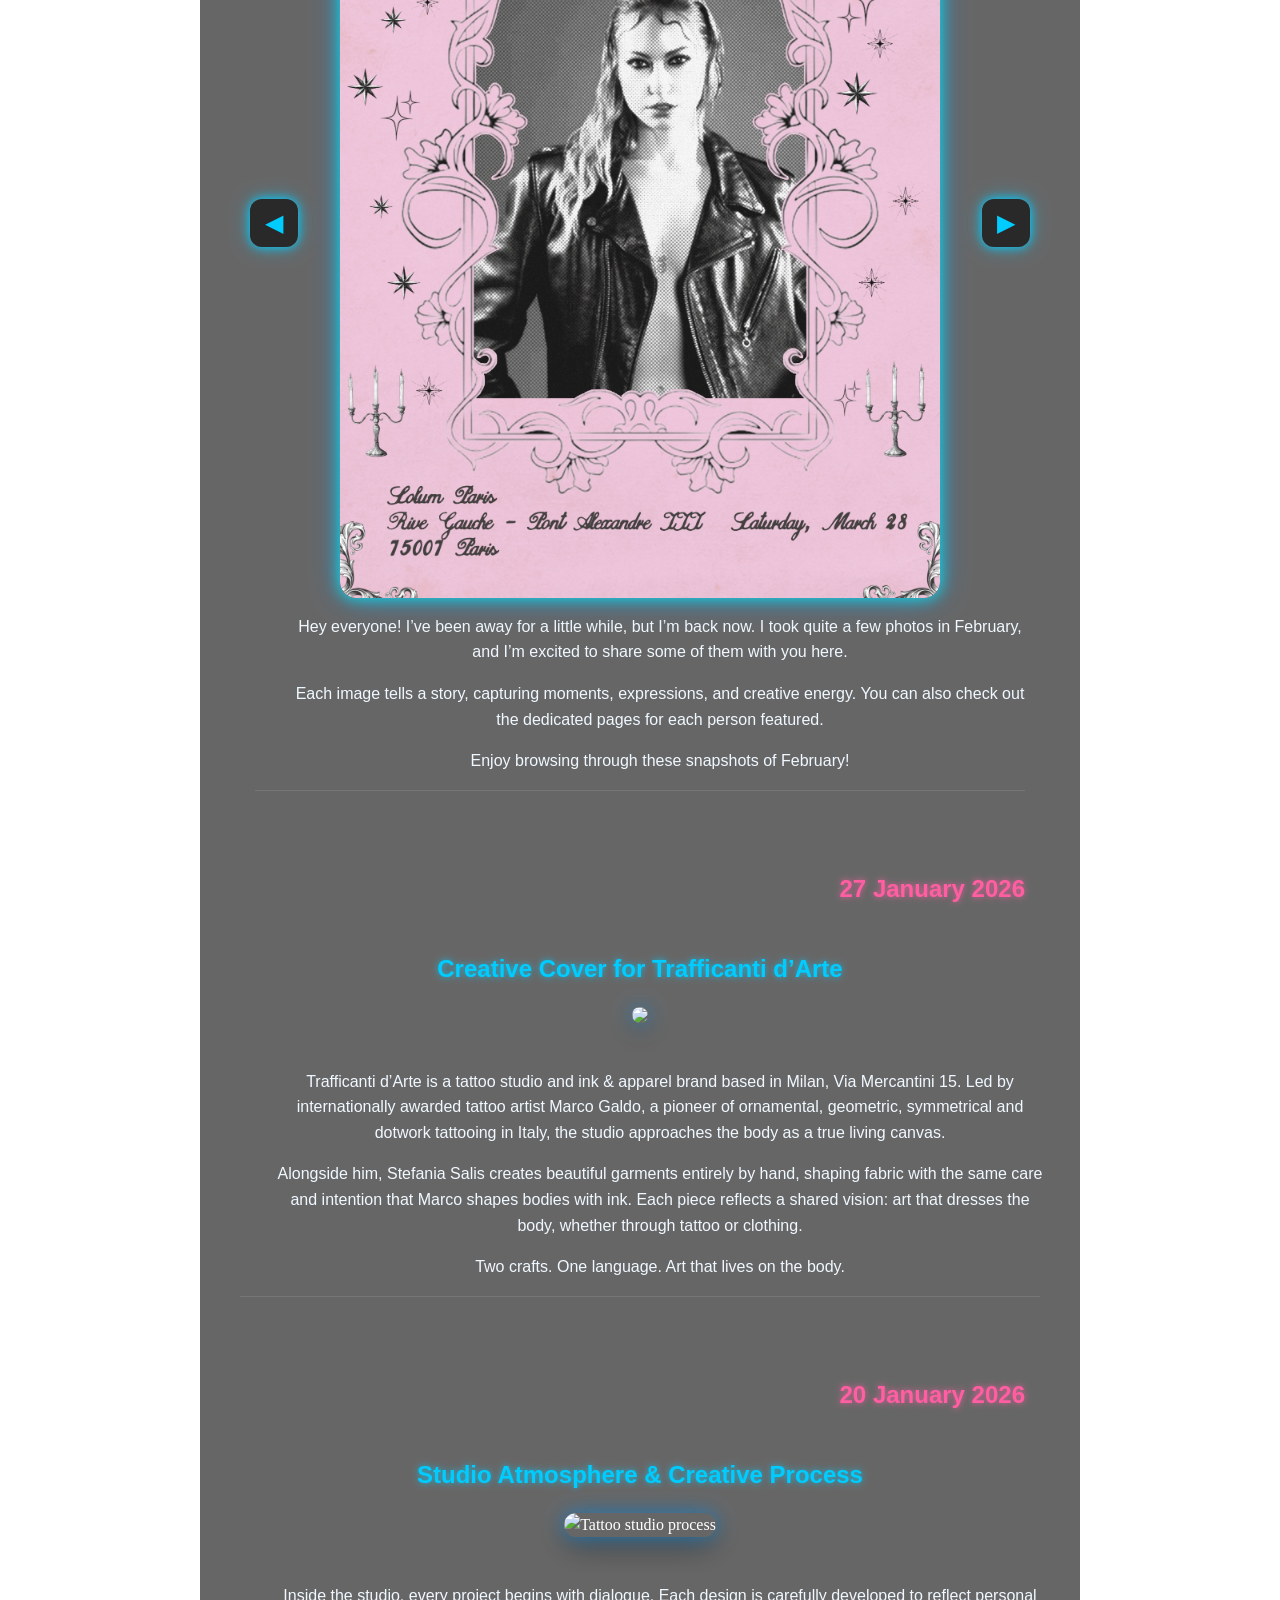
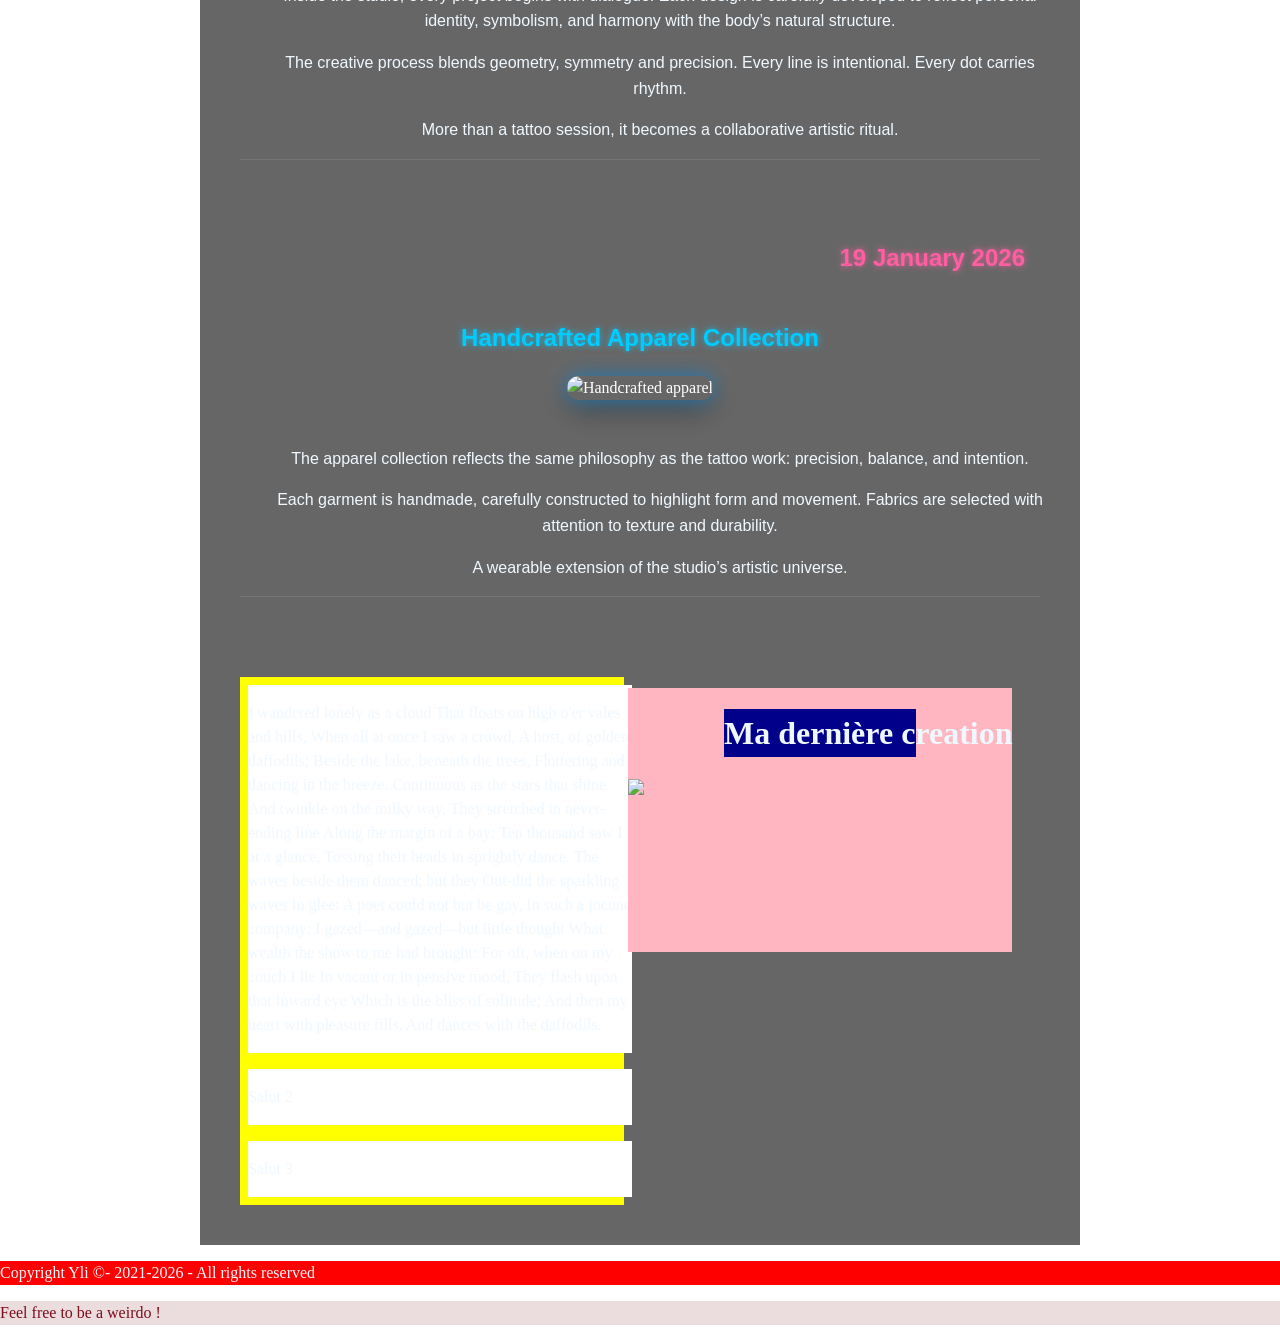
==== commit ac0deb3b: "Add files via upload" ====
--- a/index.html
+++ b/index.html
@@ -2,11 +2,12 @@
 <html>
 <head>
 <meta charset="UTF-8">
+<meta name="viewport" content="width=device-width, initial-scale=1.0">	
 <title>👽Yli's website</title>
-	<meta charset="utf-8">
+	<meta charset="utf-8"> 
 	<link rel="stylesheet" type="text/css" href="styles.css">
 	
-
+</head>
 
 <body>
 	
@@ -14,14 +15,14 @@
 <section class="hero">
   <canvas id="liquid-canvas"></canvas>
 
-  <img src="bannier-presentation-for-my-website-incubator-V2.png"
+  <img src="bannier-presentation-for-my-website-incubator-V.png"
        class="hero-img"
        alt="Intro portfolio">
 
   <div class="hero-overlay"></div>
 	
 </section>
-</head>
+
 <!-- HERO INTRO FIN -->	
 
 <!-- LIQUID CANVA -->		
@@ -55,7 +56,7 @@
       <div class="dropdown-toggle"><span class="angel-icon">✧</span> work</div>
       <ul class="submenu">
         <li><a href="ania.html">Ania</a></li>
-        <li><a href="leo.html">Leonardo</a></li>
+        <li><a href="../leo.html">Leonardo</a></li>
         <li><a href="work/autre.html">AutrePage</a></li>
       </ul>
     </li>
@@ -103,7 +104,7 @@
 </marquee>
 </div>
 	  
-	<img src="zebra-gif.gif" align="middle">	
+	<img src="../zebra-gif.gif" align="middle">	
 	 	
 
 	  
@@ -128,10 +129,10 @@
   <!-- BEFORE / AFTER SLIDER -->
 	
  <div class="ba-wrap">
-  <img class="ba-after" src="SETTIMANA-SANTA-cover-hd-Before-V2.png"="after">
+  <img class="ba-after" src="../SETTIMANA-SANTA-cover-hd-Before-V2.png"="after">
 
   <div class="ba-before">
-    <img src="SETTIMANA-SANTA-cover-hd-.After-test-versions.png">
+    <img src="../SETTIMANA-SANTA-cover-hd-.After-test-versions.png">
   </div>
 
   <div class="ba-line"></div>
@@ -162,7 +163,7 @@
     Hardcore Night / Live Event Recap
   </p>
 
-  <img src="Berthold-city-cover-concert-paris-19-mars-vert.png" class="cover-image spin-on-scroll">
+  <img src="../Berthold-city-cover-concert-paris-19-mars-vert.png" class="cover-image spin-on-scroll">
 
   <div class="cover-text punk-text">
     <p>
@@ -190,14 +191,14 @@
     Small shoot inspired by Bring Me The Horizon with Leonardo
   </p>
 
-  <img src="march-shoot.JPG" alt="March shoot" class="cover-image">
+  <img src="../march-shoot.JPG" alt="March shoot" class="cover-image">
 
   <div class="cover-text">
 
     <p>
       Did a little shoot with this guy over here
       <span class="arrow">➜</span>
-      <img src="leo harcore.jpg" class="person-small">
+      <img src="../leo harcore.jpg" class="person-small">
     </p>
 
     <p>
@@ -207,10 +208,10 @@
 
    <div class="march-photos">
 
-  <img src="P1022908.jpg" class="big-photo">
-  <img src="P1022860.jpg">
-  <img src="P1023007.jpg">
-  <img src="P1022959.jpg">
+  <img src="../P1022908.jpg" class="big-photo">
+  <img src="../P1022860.jpg">
+  <img src="../P1023007.jpg">
+  <img src="../P1022959.jpg">
 
 </div>
 
@@ -233,9 +234,9 @@
   
   <div class="slider-window">
     <div class="slider-track">
-      <img src="aura dj cover pink.JPG" class="march-image">
-      <img src="aura dj cover yellow.JPG" class="march-image">
-      <img src="aura dj cover blue.JPG" class="march-image">
+      <img src="../aura dj cover pink.JPG" class="march-image">
+      <img src="../aura dj cover yellow.JPG" class="march-image">
+      <img src="../aura dj cover blue.JPG" class="march-image">
     
     </div>
   </div>
@@ -298,7 +299,7 @@
   </p>
 
   <!-- Image de la cover -->
-  <img src="cover trafficanti d'arte purple .JPG" class="cover-image">
+  <img src="../cover trafficanti d'arte purple .JPG" class="cover-image">
 
   <!-- Texte détaillé en dessous -->
   <div class="cover-text">
@@ -325,7 +326,7 @@
     Studio Atmosphere & Creative Process
   </p>
 
-  <img src="studio-process.JPG" alt="Tattoo studio process" class="cover-image">
+  <img src="../studio-process.JPG" alt="Tattoo studio process" class="cover-image">
 
   <div class="cover-text">
     <p>
@@ -351,7 +352,7 @@
     Handcrafted Apparel Collection
   </p>
 
-  <img src="handmade-apparel.JPG" alt="Handcrafted apparel" class="cover-image">
+  <img src="../handmade-apparel.JPG" alt="Handcrafted apparel" class="cover-image">
 
   <div class="cover-text">
     <p>
--- a/styles.css
+++ b/styles.css
@@ -0,0 +1,947 @@
+
+
+
+
+/* ===== SUBMENU POETRY ===== */
+
+/* ===== Menu vertical principal ===== */
+.menu-vertical {
+  list-style: none;
+  padding: 0;
+  margin: 0;
+  width: 200px;
+}
+
+/* Parent menu Poetry */
+.menu-vertical .cyber > .dropdown-toggle {
+  display: flex;              /* pour aligner étoile et texte */
+  align-items: center;        /* centre verticalement */
+  width: 100%;                /* prend toute la largeur du menu */
+  padding: 12px 20px;         
+  box-sizing: border-box;     
+  font-family: 'Octuple Max', sans-serif;
+  font-size: 36px;
+  font-weight: bold;
+  color: red;
+  text-shadow: 3px 3px 6px blue;
+  background-color: transparent;
+  cursor: pointer;
+  transition: all 0.3s ease;
+}
+
+/* Étoile avant le texte */
+.menu-vertical .cyber > .dropdown-toggle .angel-icon {
+  margin-right: 10px;
+  transition: transform 0.4s ease, opacity 0.3s ease;
+}
+
+/* Survol sur toute la largeur du div */
+.menu-vertical .cyber > .dropdown-toggle:hover {
+  background-color: white;
+  color: black;
+}
+
+
+/* Texte du menu */
+.menu-vertical .cyber > .dropdown-toggle .menu-text {
+  margin-left: 10px;           /* espace entre l'étoile et le texte */
+}
+
+/* Icône ✧ à gauche */
+.menu-vertical .cyber > .dropdown-toggle .angel-icon {
+  display: inline-block;
+  transition: transform 0.4s ease;
+  color: red;
+}
+
+/* Rotation de l'étoile quand le sous-menu est actif */
+.menu-vertical .cyber.active > .dropdown-toggle .angel-icon {
+  transform: rotate(180deg);
+  color: blue;                 /* couleur différente si ouvert */
+}
+
+/* Effet visuel au survol pour indiquer un sous-menu */
+.menu-vertical .cyber > .dropdown-toggle:hover {
+  background-color: white;     /* même effet que sur les autres liens */
+  color: black;
+}
+
+/* Sous-menu Poetry */
+.cyber .submenu {
+  list-style: none;
+  padding: 0;
+  margin: 0;
+  max-height: 0;
+  overflow: hidden;
+  opacity: 0;
+  transform: translateY(-10px);
+  transition: all 0.5s ease;
+}
+
+/* Quand actif, le sous-menu s’ouvre */
+.cyber.active > .submenu {
+  max-height: 500px;
+  opacity: 1;
+  transform: translateY(0);
+}
+
+/* Liens des sous-menus */
+.cyber .submenu li a {
+  display: block;
+  padding: 12px 40px;
+  font-size: 28px;
+  font-family: 'Octuple Max', sans-serif;
+  font-weight: bold;
+  color: red;
+  text-shadow: 3px 3px 6px blue;
+  background: transparent;
+  text-decoration: none;
+  transition: all 0.3s ease;
+}
+
+/* Hover sur les sous-menus */
+.cyber .submenu li a:hover {
+  background-color: white;
+  color: black;
+  transform: translateX(6px);
+}
+
+
+
+
+/* ===== SUBMENU POETRY - FIN ===== */
+
+
+/* S'assure que le menu reste vertical à gauche */
+.menu-vertical ul {
+  display: flex;
+  flex-direction: column; /* menu vertical */
+}
+
+/* Sous-menu doit s'aligner sous le parent vertical */
+.menu-vertical .submenu {
+  position: relative;      /* pas en absolute pour ne pas se décaler */
+  margin-left: 0;
+}
+
+
+.cyber .submenu {
+  width: 200px;           /* même largeur que menu */
+  margin-left: 0;
+}
+
+
+
+/* Menu vertical fixe à gauche */
+.menu-vertical {
+  position: fixed;   
+  top: 0;
+  left: 0;
+  height: 100vh;     
+  width: 200px;      
+  background-color: transparent; /* menu totalement transparent */
+  padding-top: 20px;
+  z-index: 1000;     
+}
+
+/* Liste verticale */
+.menu-vertical ul {
+  list-style: none;  
+  margin: 0;
+  padding: 0;
+}
+
+/* Style des liens */
+.menu-vertical li a {
+  display: block;
+  color: red;                        /* texte rouge */
+  font-family: 'Octuple Max', sans-serif; /* police Octuple Max */
+  font-weight: bold;                  /* texte en gras */
+  text-decoration: none;
+  padding: 12px 20px;
+  font-size: 36px;                   /* double taille pour être visible */
+  text-shadow: 3px 3px 6px blue;     /* ombre bleue plus prononcée */
+  background-color: transparent;      /* fond transparent */
+  transition: all 0.3s;      
+
+}
+
+/* Effet sur hover */
+.menu-vertical li a:hover {
+  background-color: black; /* fond noir au survol */
+  color: white;            /* texte blanc sur fond noir */
+}
+
+
+/* Effet sur hover */
+.menu-vertical li a:hover {
+  background-color: white; /* fond blanc au survol */
+  color: black; /* texte noir sur fond blanc */
+}
+
+
+/* ================================= */
+nav.menu-nav ul li.btn{
+	display: inline-block;
+	list-style-type: none;}
+
+nav.menu-nav ul li.btn a{color: white;
+	background-color: darkblue;
+	text-decoration: none;
+padding: 10px;
+font-size: 30px}
+
+nav.menu-nav ul li.btn:hover a{color: darkblue;
+background-color: white;
+transition: 0.3s;all;}
+
+
+header{background-color: black;}
+p {color: aliceblue}
+
+footer{background-color: red;}
+
+
+
+h1 {color: aliceblue;background-color: darkblue;margin-left: auto;margin-right: auto;width: 6em;
+white-space: nowrap;}
+
+p.Bienvenue{color: #7D0C1C;
+background-color: #EBDDDE;}
+
+
+p.vivacss{color: blue;background-color: aliceblue;font-weight: bold;}
+
+
+
+a {background-color: aliceblue
+}
+
+h1.headline{font-size: 50px;}
+
+img{display: block; margin-left: auto;margin-right: auto}
+
+marquee {color: #7D0C1C;
+background-color: #EBDDDE;}
+
+
+div#content div.annonce{background-color: white;
+width: 100%;
+	margin: 8px;
+}
+
+div#content{background-color:transparent}
+
+
+div#content div{display: inline-block;
+width: 48%;}
+
+
+div#content div h1, p, iframe{margin 35px;}
+
+div#content div.leftbox{
+	background-color: yellow;
+	vertical-align:middle;
+}
+
+
+div#content div.rightbox{ 
+	background-color:lightpink;align-content: center;
+}
+
+
+
+/* ===== MENU FIXE scroll ===== */
+.parallax {
+  background-image: url("futuristic background.png");/* ===== background principal au centre ===== */
+  background-size: cover;
+  background-position: center;
+  background-attachment: fixed;
+
+	
+	
+  min-height: 100vh;
+  display: flex;
+  justify-content: center;
+  align-items: center;
+}
+
+.contenu {
+  background: rgba(0, 0, 0, 0.6); /* optionnel */
+  color: white;
+  padding: 40px;
+  max-width: 800px;
+}
+
+/* ===== MENU FIXE scroll ===== */
+.logo-wrap {
+  position: relative;
+  display: flex;
+  justify-content: center;
+  align-items: center;
+}
+
+/* ===== pesci gif ===== */
+
+/* fish container sits ON TOP of logo area */
+.fish-container {
+  position: absolute;
+  inset: 0;
+  pointer-events: none;
+  z-index: 10;
+}
+
+/* fish base */
+.fish {
+  position: absolute;
+  width: 120px;
+  animation: swim-right-left 20s linear infinite;
+}
+
+/* animation droite → gauche */
+@keyframes swim-right-left {
+  0% {
+    transform: translateX(110vw); /* commence hors écran à droite */
+  }
+  100% {
+    transform: translateX(-200px); /* sort à gauche */
+  }
+}
+
+/* séparateur contenu */
+.separator-y2k {
+  width: 70%;
+  height: 4px;
+  margin: 60px auto;
+  background: linear-gradient(
+    to right,
+    transparent,
+    #00ccff,
+    #66ffff,
+    #00ccff,
+    transparent
+  );
+  box-shadow:
+    0 0 8px #00ccff,
+    0 0 16px rgba(0, 204, 255, 0.8);
+  border-radius: 10px;
+}
+
+/* Date du post */
+.cover-date {
+  font-family: Arial, sans-serif;
+  font-size: 24px;
+  font-weight: bold;
+  color: #ff5fa2; /* rose */
+  text-shadow: 0 0 6px rgba(255, 95, 162, 0.8);
+  margin-bottom: 20px;
+  width: 100%;
+  text-align: right;
+}
+
+/* Container centré absolu */
+.cover-section {
+  display: flex;
+  flex-direction: column;
+  align-items: center;      /* centre horizontalement tous les éléments */
+  justify-content: flex-start;
+  text-align: center;       /* centre le texte */
+  margin: 80px auto;        /* centre la section entière */
+  width: 100%;
+  max-width: 900px;         /* limite la largeur totale */
+  box-sizing: border-box;
+}
+
+/* Description au-dessus */
+.cover-description {
+  font-family: 'Octuple Max', sans-serif;
+  font-size: 24px;
+  font-weight: bold;
+  color: #00ccff;
+  text-shadow: 0 0 6px rgba(0, 204, 255, 0.8);
+  margin-bottom: 20px;
+  width: 100%;
+}
+
+/* Image centrée */
+.cover-image {
+  display: block;           /* important pour le centrage */
+  max-width: 100%;          /* responsive */
+  height: auto;
+  border-radius: 16px;
+  box-shadow: 
+    0 0 20px rgba(0, 153, 255, 0.6),
+    0 10px 30px rgba(0, 0, 0, 0.4);
+  margin: 0 auto 30px auto; /* centre horizontalement + espace dessous */
+}
+.cover-image {
+  display: block;           
+  max-width: 52.5%; /* avant c’était 70%, réduit d’environ 25% */
+  height: auto;
+  border-radius: 16px;
+  box-shadow: 
+    0 0 20px rgba(0, 153, 255, 0.6),
+    0 10px 30px rgba(0, 0, 0, 0.4);
+  margin: 0 auto 30px auto; /* reste centré */
+}
+
+
+/* Texte détaillé en dessous */
+.cover-text {
+  width: 100%;
+  max-width: 800px;         /* largeur confortable */
+  margin: 0 auto;           /* centre horizontalement */
+  text-align: center;
+  font-family: 'Arial', sans-serif;
+  font-size: 16px;
+  color: #fff;
+  line-height: 1.6;
+  padding: 0 20px;          /* pour petits écrans */
+}
+
+/* Séparation entre les articles */
+.cover-section {
+  padding-bottom: 60px;
+  border-bottom: 1px solid rgba(255,255,255,0.1);
+}
+
+.cover-section:last-child {
+  border-bottom: none;
+}
+
+
+
+/* ==== 4 March images row with neon / Y2K vibe ==== */
+/* March slider container */
+
+/*STEP 1 — FIX MAIN CONTAINER */
+.march-slider {
+  width: 100%;
+  max-width: 700px;
+  margin: 0 auto;
+  position: relative;
+  display: flex;
+  align-items: center;
+  justify-content: center;
+}
+
+/* STEP 2 Fix window slider */
+.slider-window {
+  width: 100%;
+  overflow: hidden;
+  display: flex;
+  justify-content: center;
+}
+
+/* STEP 3 — MAKE TRACK RESPONSIVE */
+.slider-track {
+  display: flex;
+  transition: transform 0.4s ease;
+}
+
+/* STEP 4 — FIX IMAGES INSIDE SLIDER */
+
+.march-image {
+  width: 100%;
+  max-width: 100%;
+  height: auto;
+  flex-shrink: 0;
+}
+
+/*STEP 5 — MOBILE FIX (IMPORTANT)*/
+@media (max-width: 768px) {
+
+  .march-slider {
+    width: 100%;
+    padding: 0 10px;
+  }
+
+  .slider-btn {
+    font-size: 24px;
+  }
+
+}
+/*--------------FIN MOBILE RESPONSIVE---------*/
+
+/* slider viewport */
+.slider-window {
+  overflow: hidden;
+  width: 600px;
+  border-radius: 16px;
+  box-shadow: 
+    0 0 15px rgba(0, 255, 255, 0.8),
+    0 0 30px rgba(0, 153, 255, 0.6);
+}
+
+/* track that slides left/right */
+.slider-track {
+  display: flex;
+  transition: transform 0.3s ease;
+}
+
+/* slider images */
+.slider-track .march-image {
+  min-width: 100%;  
+  height: auto;
+  border-radius: 16px;
+  object-fit: cover;
+  transition: transform 0.35s ease, filter 0.35s ease;
+}
+
+/* hover effect for Y2K glow */
+.slider-track .march-image:hover {
+  transform: scale(1.05);
+  filter: brightness(1.1);
+  box-shadow: 0 0 25px rgba(0,204,255,0.7);
+}
+
+/* slider buttons on sides */
+.slider-btn {
+  position: absolute;
+  top: 50%;
+  transform: translateY(-50%); /* center vertically */
+  background: rgba(0,0,0,0.6);
+  color: #00ccff;
+  border: none;
+  padding: 10px 15px;
+  font-size: 24px;
+  cursor: pointer;
+  border-radius: 12px;
+  box-shadow:
+    0 0 10px #00ccff,
+    0 0 20px rgba(0,204,255,0.5);
+  transition: all 0.3s ease;
+  z-index: 10;
+}
+
+/* left arrow on left */
+.slider-btn.left {
+  left: -40px; /* adjust distance from image */
+}
+
+/* right arrow on right */
+.slider-btn.right {
+  right: -40px; /* adjust distance from image */
+}
+
+/* hover effect */
+.slider-btn:hover {
+  background: rgba(0,0,0,0.8);
+  transform: translateY(-50%) scale(1.1);
+}
+/* Force small "little guy right here" inline image size */
+.person-small {
+  width: 80px !important;  /* overrides any other width */
+  height: auto !important;
+  margin-left: 8px;
+  vertical-align: middle;
+  border-radius: 8px;
+  box-shadow: 0 0 10px rgba(0,0,0,0.5);
+  display: inline-block;   /* stay on same line */
+}
+/* ==== 4 March images row with neon / Y2K vibe ==== FIN*/
+
+/* galerie spécifique à l'article 6 March shooting leo BMTH */
+
+.march-photos{
+  display:grid;
+  grid-template-columns: 2fr 1fr;
+  grid-template-rows: auto auto auto;
+  gap:20px;
+  margin-top:30px;
+}
+
+.march-photos img{
+  width:100%;
+  height:100%;
+  object-fit:cover;
+  border-radius:12px;
+}
+
+/* grande image */
+.march-photos .big-photo{
+  grid-row: span 3;
+}
+/* effets ✨ zoom
+✨ glow cyber
+✨ image qui se soulève */
+
+.march-photos img{
+  width:100%;
+  height:100%;
+  object-fit:cover;
+  border-radius:12px;
+  transition: all 0.35s ease;
+}
+
+.march-photos img:hover{
+  transform: scale(1.05) translateY(-6px);
+  box-shadow: 0 0 25px rgba(0,204,255,0.7);
+}
+
+/* galerie spécifique à l'article 6 March shooting leo BMTH FIN */
+
+/* === Punk / Hardcore post 19 march === */
+
+.cover-section.punk {
+  background: black;
+  color: white;
+  padding: 25px;
+  border: 2px solid white;
+  position: relative;
+  overflow: hidden;
+}
+
+/* Optional gritty overlay effect */
+.cover-section.punk::before {
+  content: "";
+  position: absolute;
+  inset: 0;
+  background: url('../grain.png'); /* optional texture image */
+  opacity: 0.08;
+  pointer-events: none;
+}
+
+/* Image black & white */
+.cover-section.punk .cover-image {
+  filter: grayscale(100%) contrast(120%);
+}
+
+/* Description with punk vibe */
+.cover-section.punk .cover-description {
+  font-style: italic;
+  letter-spacing: 1px;
+  text-transform: uppercase;
+}
+
+/* Text styling */
+.cover-section.punk .punk-text {
+  font-size: 14px;
+  line-height: 1.6;
+  opacity: 0.9;
+}
+
+/* Slight blur / haze feel for background text area */
+.cover-section.punk .cover-text {
+  background: rgba(255, 255, 255, 0.05);
+  backdrop-filter: blur(4px);
+  padding: 15px;
+  border-left: 3px solid white;
+}
+
+
+.cover-section.punk .cover-date {
+  font-size: 22px;
+  text-transform: uppercase;
+  letter-spacing: 2px;
+  border-bottom: 1px solid white;
+  padding-bottom: 5px;
+}
+
+.cover-section.punk:hover {
+  transform: scale(1.01);
+  transition: 0.2s;
+}
+.spin-on-scroll.active {
+  animation: spin3 1.8s ease-out forwards;
+  transform-origin: center;
+}
+
+@keyframes spin3 {
+  from {
+    transform: rotate(0deg);
+  }
+  to {
+    transform: rotate(1080deg); /* 3 spins */
+  }
+}
+/* === Punk / Hardcore post 19 march === FIN*/
+
+/* === SETTIMANA SANTA 4 APRILE=== */
+
+.ba-wrap {
+  position: relative;
+  width: 500px;
+  max-width: 100%;
+  margin: 50px auto;
+  overflow: hidden;
+  user-select: none;
+}
+
+.ba-after {
+  width: 100%;
+  display: block;
+}
+
+/* IMPORTANT: this becomes the "mask" */
+.ba-before {
+  position: absolute;
+  top: 0;
+  left: 0;
+  height: 100%;
+  width: 50%;
+  overflow: hidden;
+}
+
+/* force SAME size for both images */
+.ba-before img,
+.ba-after {
+  width: 100%;
+  height: 100%;
+  object-fit: cover;
+  display: block;
+}
+
+.ba-line {
+  position: absolute;
+  top: 0;
+  left: 50%;
+  width: 3px;
+  height: 100%;
+  background: white;
+  pointer-events: none;
+  z-index: 10;
+}
+
+/* mouse curser */
+
+
+.ba-wrap {
+  cursor: ew-resize;
+  touch-action: none;
+}
+/* === PSETTIMANA SANTA 4 APRILE=== FIN*/
+
+
+/* ===== Y2K BURGER MENU for MOBILE===== */
+
+/* Burger button */
+.burger {
+  display: none;
+}
+
+/* Overlay (dark background when menu open) */
+.menu-overlay {
+  display: none;
+}
+
+/* 📱 MOBILE MODE */
+@media (max-width: 768px) {
+
+  /* ✨ burger visible */
+  .burger {
+    display: block;
+    position: fixed;
+    top: 20px;
+    right: 20px;
+    font-size: 45px;
+    color: #00ccff;
+    z-index: 3000;
+    cursor: pointer;
+    text-shadow:
+      0 0 5px #00ccff,
+      0 0 10px #00ccff,
+      0 0 20px #00ccff;
+    transition: transform 0.3s ease;
+  }
+
+  .burger:hover {
+    transform: scale(1.2) rotate(10deg);
+  }
+
+  /* 🌌 overlay background */
+  .menu-overlay {
+    display: block;
+    position: fixed;
+    inset: 0;
+    background: rgba(0,0,0,0.6);
+    backdrop-filter: blur(6px);
+    opacity: 0;
+    pointer-events: none;
+    transition: opacity 0.3s ease;
+    z-index: 2000;
+  }
+
+  .menu-overlay.active {
+    opacity: 1;
+    pointer-events: all;
+  }
+
+  /* 🧊 sliding menu */
+  .menu-vertical {
+    position: fixed;
+    top: 0;
+    right: 0;
+    height: 100vh;
+    width: 220px;
+
+    background: rgba(0, 0, 0, 0.9);
+    backdrop-filter: blur(10px);
+
+    transform: translateX(100%);
+    transition: transform 0.35s ease;
+
+    z-index: 2500;
+    padding-top: 80px;
+  }
+
+  .menu-vertical.active {
+    transform: translateX(0);
+  }
+
+  /* menu links */
+  .menu-vertical li a {
+    font-size: 24px;
+    padding: 15px 20px;
+  }
+
+}
+ /* STEP 1 MOBILE Adaptation for images  */
+img {
+  max-width: 100%;
+  height: auto;
+}
+
+/* STEP 2 MAKE TEXT RESPONSIVE (READABLE)*/
+body {
+  font-size: 16px;
+  line-height: 1.5;
+}
+
+/* INSIDE MOBILE*/
+@media (max-width: 768px) {
+  body {
+    font-size: 15px;
+  }
+
+  .cover-text {
+    padding: 10px 15px;
+  }
+
+  .cover-date,
+  .cover-description {
+    padding: 0 15px;
+  }
+}
+
+/* STEP 3 FIX CENTERED / WIDE LAYOUT*/
+.cover-section {
+  width: 100%;
+  max-width: 100%;
+  padding: 0 15px;
+  box-sizing: border-box;
+}
+
+/* STEP 4 MOBILE LAYOUT RULES*/
+@media (max-width: 768px) {
+
+  .contenu {
+    width: 100%;
+    padding: 10px;
+  }
+
+  .cover-section {
+    width: 100%;
+  }
+
+  .cover-image {
+    width: 100%;
+  }
+
+  .ba-wrap {
+    width: 100%;
+  }
+
+}
+
+/* PHOTO HEADER PORTFLIO*/
+.hero {
+  width: 100%;
+  height: 100vh; /* prend tout l��cran */
+  position: relative;
+  overflow: hidden;
+}
+
+.hero-img {
+  width: 100%;
+  height: 100%;
+  object-fit: cover;
+}
+
+.hero-text {
+  position: absolute;
+  top: 50%;
+  left: 50%;
+  transform: translate(-50%, -50%);
+  text-align: center;
+  color: white;
+  font-family: sans-serif;
+}
+
+.hero-text h1 {
+  font-size: 3rem;
+  margin: 0;
+}
+
+.hero-text p {
+  font-size: 1.2rem;
+  opacity: 0.8;
+}
+
+/* PHOTO HEADER PORTFLIO FIN */
+
+/* backgorund pour photo header */
+
+body {
+  margin: 0;
+  background: transparent; /* ou enl�ve carr�ment la ligne */
+}
+
+.hero {
+  position: relative;
+  width: 100%;
+  height: 100vh;
+  overflow: hidden;
+  margin: 0;
+  padding: 0;
+}
+
+/* IMAGE */
+.hero-img {
+  position: absolute;
+  inset: 0;
+  width: 100%;
+  height: 100%;
+  object-fit: cover;
+  z-index: 1;
+}
+
+/* CANVAS (IMPORTANT POUR TON BUG BLANC) */
+#liquid-canvas {
+  position: absolute;
+  inset: 0;
+  width: 100%;
+  height: 100%;
+  z-index: 2;
+  pointer-events: none;
+  background: transparent;
+  mix-blend-mode: screen;
+  opacity: 0.5;
+}
+
+/* OVERLAY GLITCH */
+.hero-overlay {
+  background: transparent;
+}
+
+
+body {
+  margin: 0;
+}
+
+img {
+  display: block;
+  max-width: 100%;
+  height: auto;
+}
+/* backgorund pour photo header FIN */
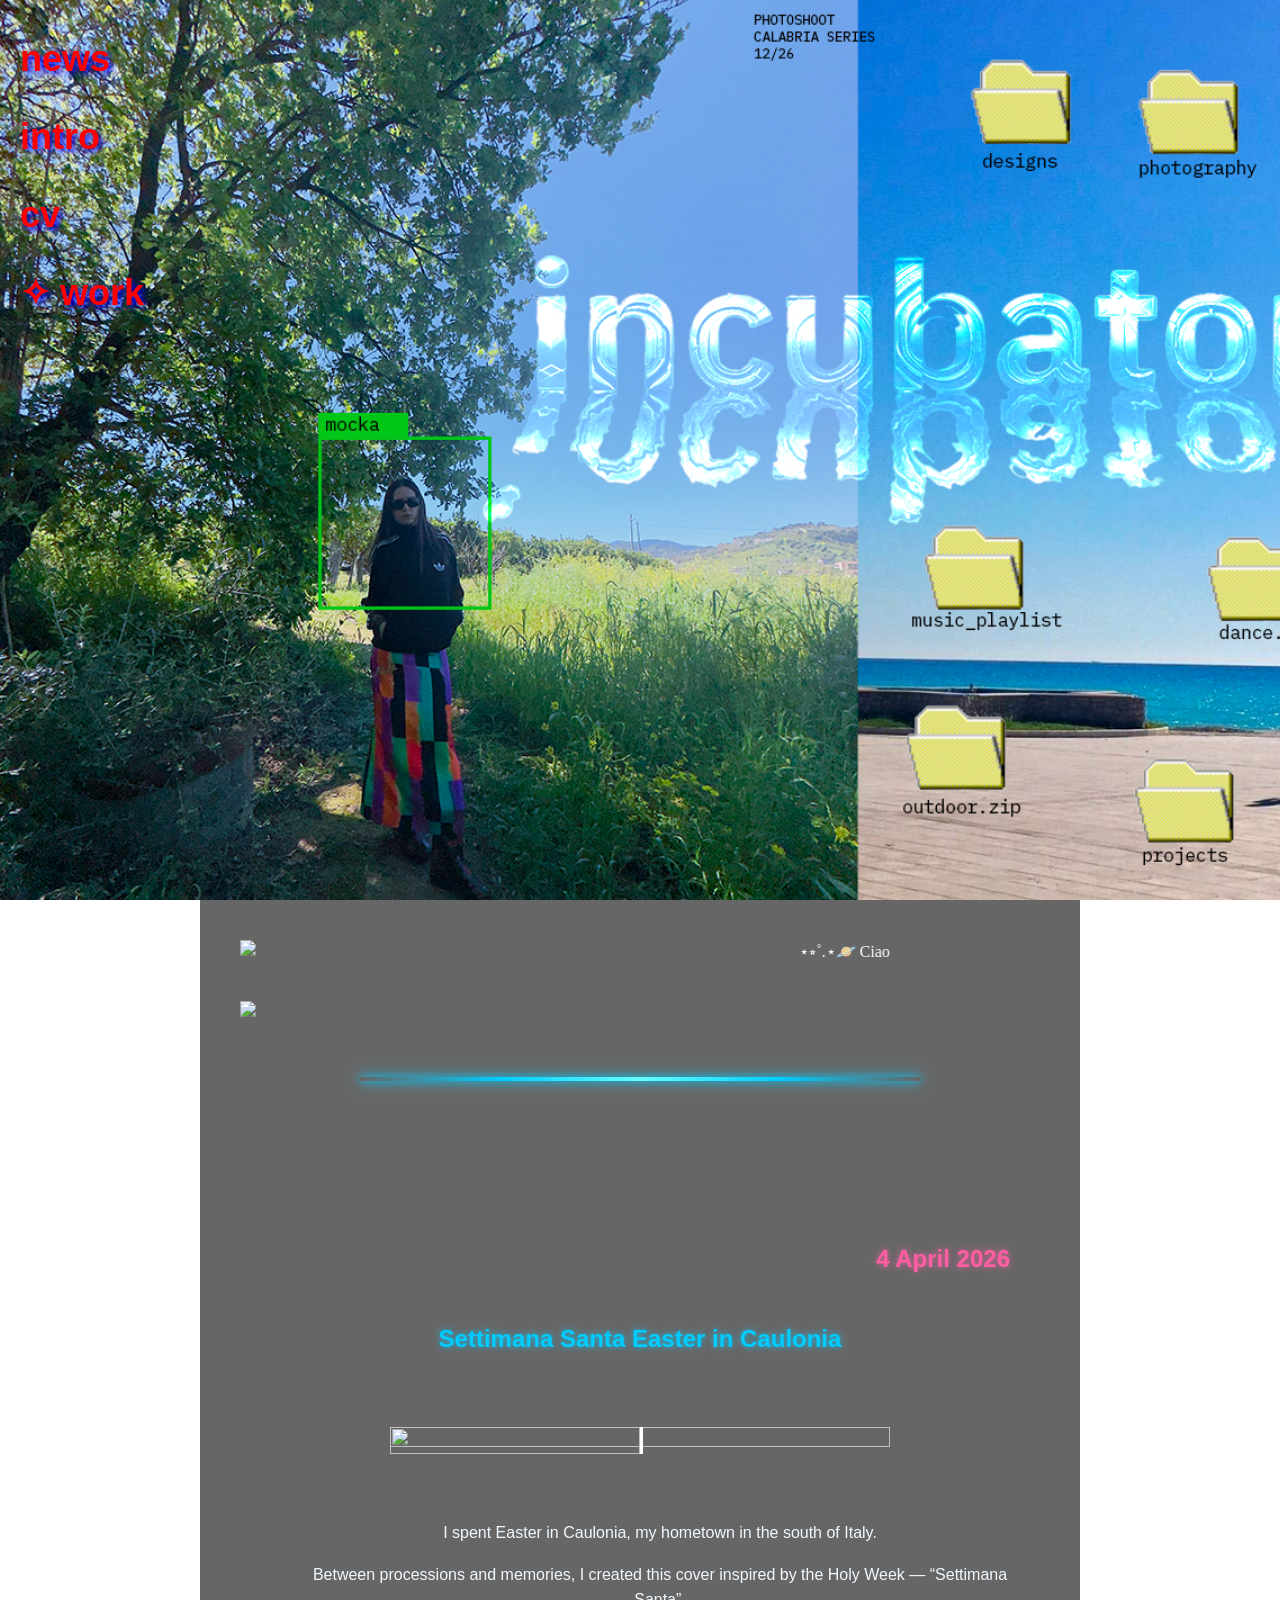
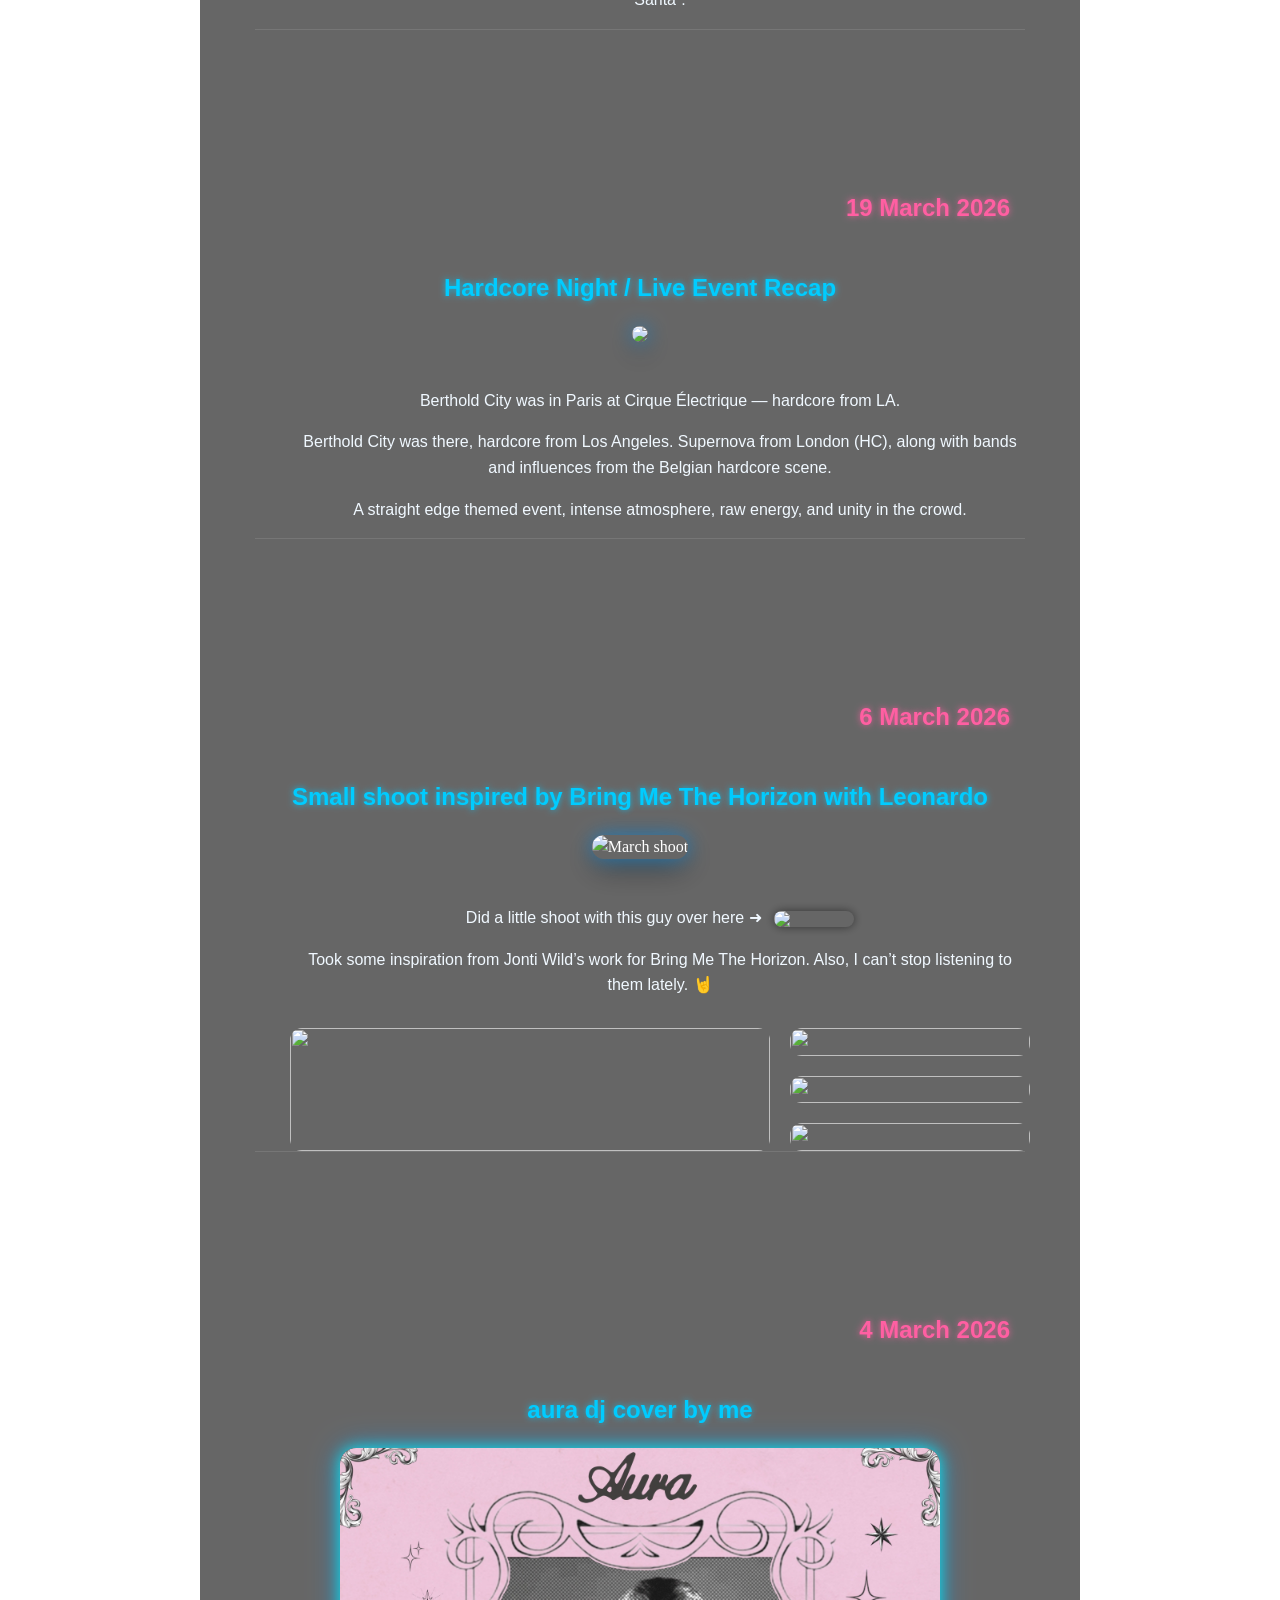
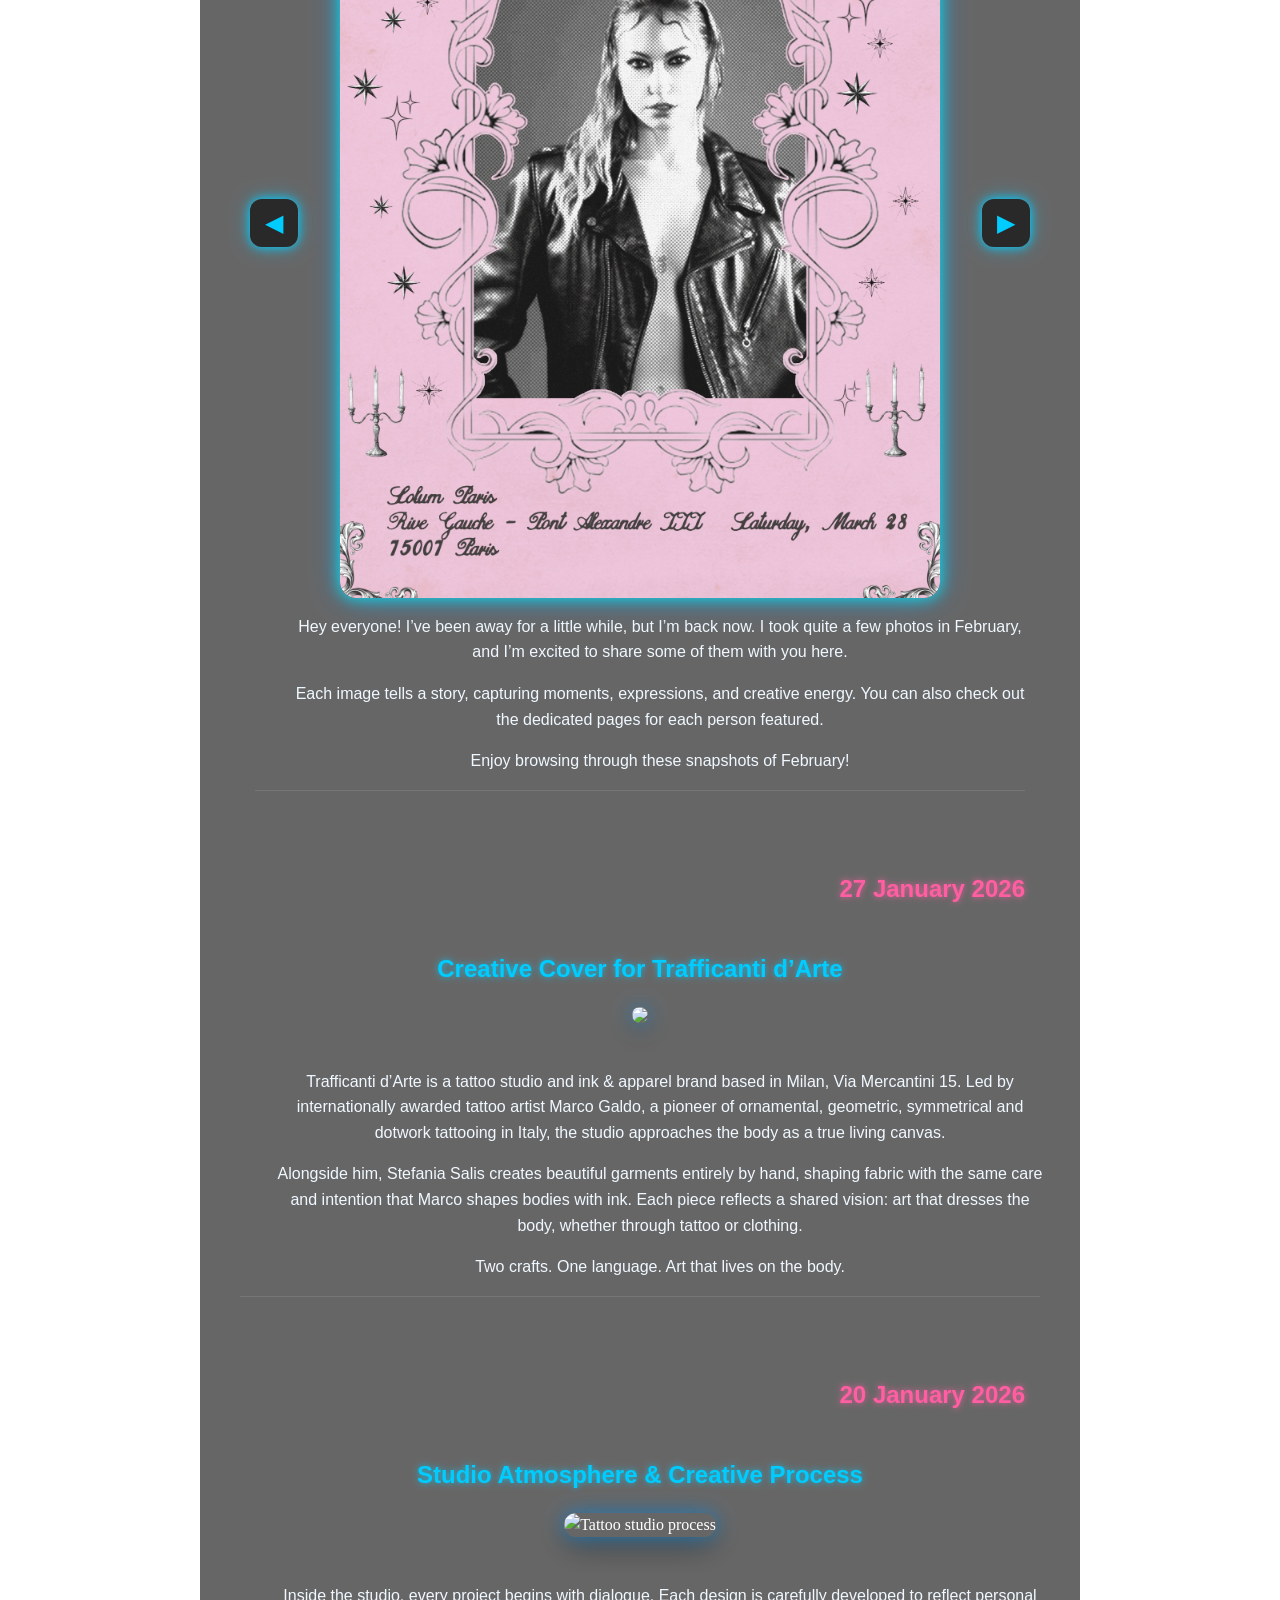
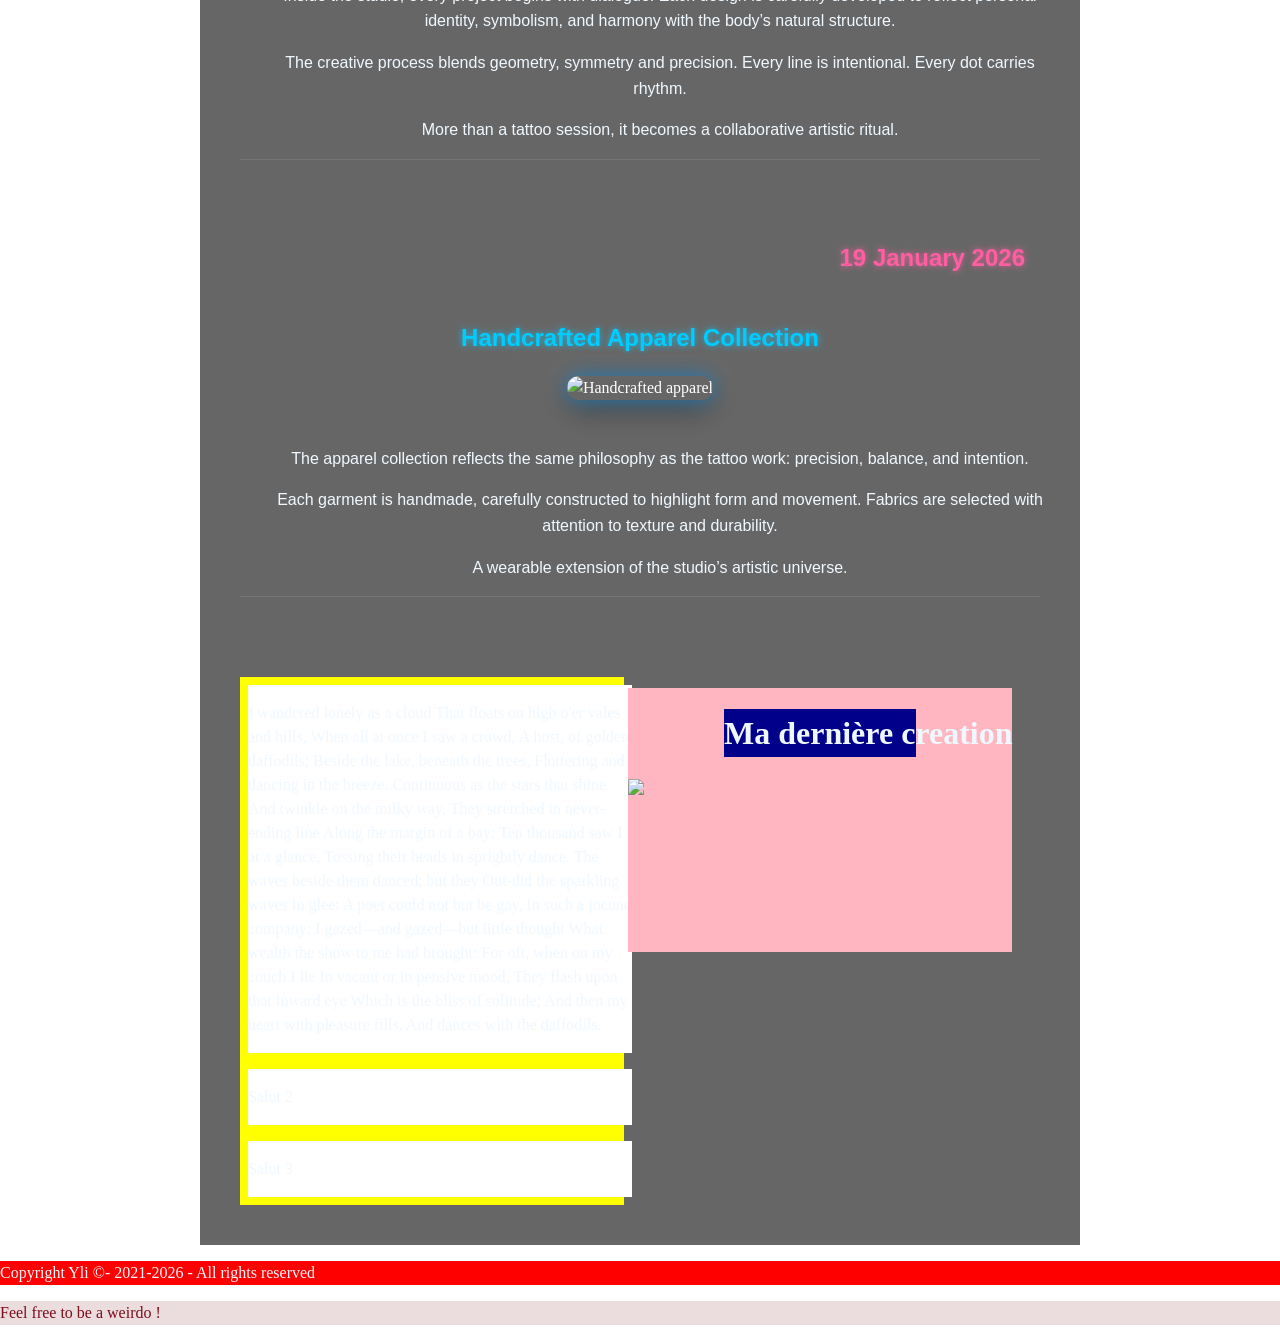
==== commit ddbdb0a3: "Update index.html" ====
--- a/index.html
+++ b/index.html
@@ -56,7 +56,7 @@
       <div class="dropdown-toggle"><span class="angel-icon">✧</span> work</div>
       <ul class="submenu">
         <li><a href="ania.html">Ania</a></li>
-        <li><a href="../leo.html">Leonardo</a></li>
+        <li><a href="leo.html">Leonardo</a></li>
         <li><a href="work/autre.html">AutrePage</a></li>
       </ul>
     </li>
@@ -104,7 +104,7 @@
 </marquee>
 </div>
 	  
-	<img src="../zebra-gif.gif" align="middle">	
+	<img src="zebra-gif.gif" align="middle">	
 	 	
 
 	  
@@ -129,10 +129,10 @@
   <!-- BEFORE / AFTER SLIDER -->
 	
  <div class="ba-wrap">
-  <img class="ba-after" src="../SETTIMANA-SANTA-cover-hd-Before-V2.png"="after">
+  <img class="ba-after" src="SETTIMANA-SANTA-cover-hd-Before-V2.png"="after">
 
   <div class="ba-before">
-    <img src="../SETTIMANA-SANTA-cover-hd-.After-test-versions.png">
+    <img src="SETTIMANA-SANTA-cover-hd-.After-test-versions.png">
   </div>
 
   <div class="ba-line"></div>
@@ -163,7 +163,7 @@
     Hardcore Night / Live Event Recap
   </p>
 
-  <img src="../Berthold-city-cover-concert-paris-19-mars-vert.png" class="cover-image spin-on-scroll">
+  <img src="Berthold-city-cover-concert-paris-19-mars-vert.png" class="cover-image spin-on-scroll">
 
   <div class="cover-text punk-text">
     <p>
@@ -191,14 +191,14 @@
     Small shoot inspired by Bring Me The Horizon with Leonardo
   </p>
 
-  <img src="../march-shoot.JPG" alt="March shoot" class="cover-image">
+  <img src="march-shoot.JPG" alt="March shoot" class="cover-image">
 
   <div class="cover-text">
 
     <p>
       Did a little shoot with this guy over here
       <span class="arrow">➜</span>
-      <img src="../leo harcore.jpg" class="person-small">
+      <img src="leo harcore.jpg" class="person-small">
     </p>
 
     <p>
@@ -234,9 +234,9 @@
   
   <div class="slider-window">
     <div class="slider-track">
-      <img src="../aura dj cover pink.JPG" class="march-image">
-      <img src="../aura dj cover yellow.JPG" class="march-image">
-      <img src="../aura dj cover blue.JPG" class="march-image">
+      <img src="aura dj cover pink.JPG" class="march-image">
+      <img src="aura dj cover yellow.JPG" class="march-image">
+      <img src="aura dj cover blue.JPG" class="march-image">
     
     </div>
   </div>
@@ -299,7 +299,7 @@
   </p>
 
   <!-- Image de la cover -->
-  <img src="../cover trafficanti d'arte purple .JPG" class="cover-image">
+  <img src="cover trafficanti d'arte purple .JPG" class="cover-image">
 
   <!-- Texte détaillé en dessous -->
   <div class="cover-text">
@@ -326,7 +326,7 @@
     Studio Atmosphere & Creative Process
   </p>
 
-  <img src="../studio-process.JPG" alt="Tattoo studio process" class="cover-image">
+  <img src="studio-process.JPG" alt="Tattoo studio process" class="cover-image">
 
   <div class="cover-text">
     <p>
@@ -352,7 +352,7 @@
     Handcrafted Apparel Collection
   </p>
 
-  <img src="../handmade-apparel.JPG" alt="Handcrafted apparel" class="cover-image">
+  <img src="handmade-apparel.JPG" alt="Handcrafted apparel" class="cover-image">
 
   <div class="cover-text">
     <p>
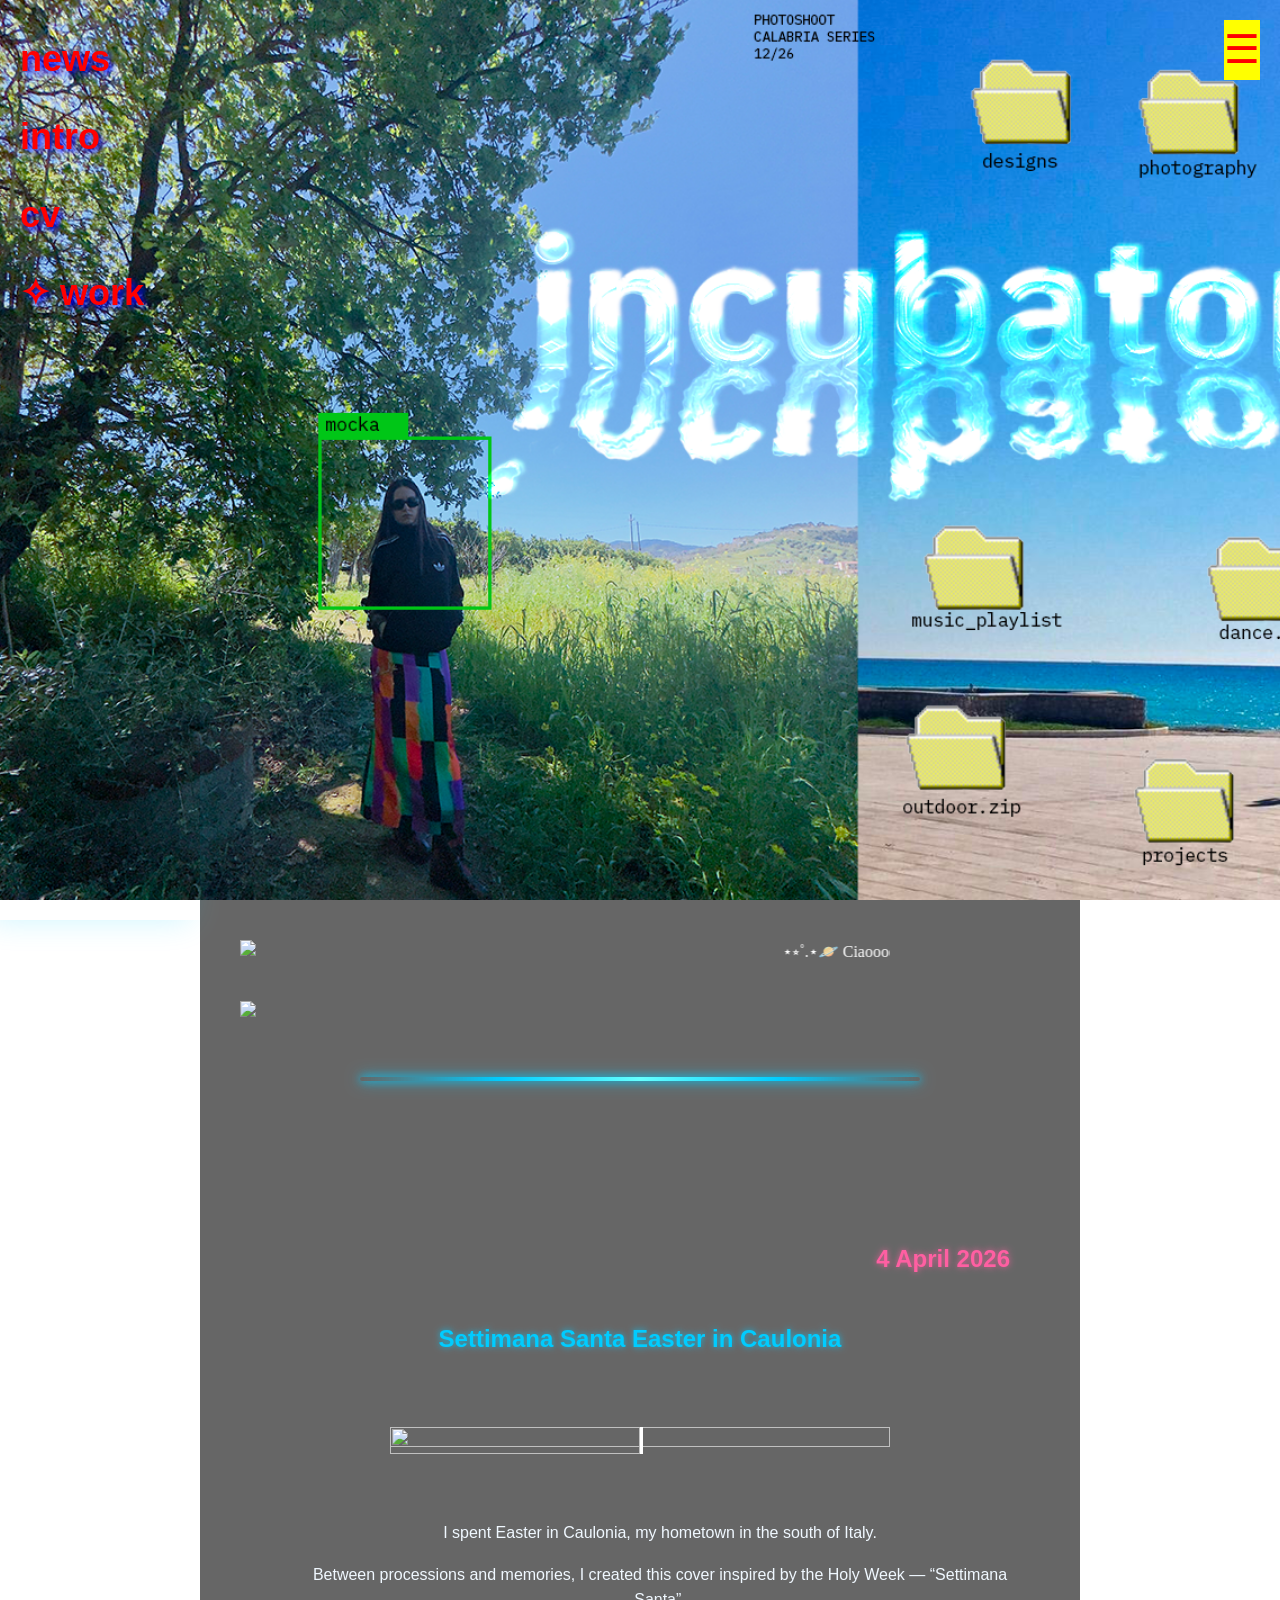
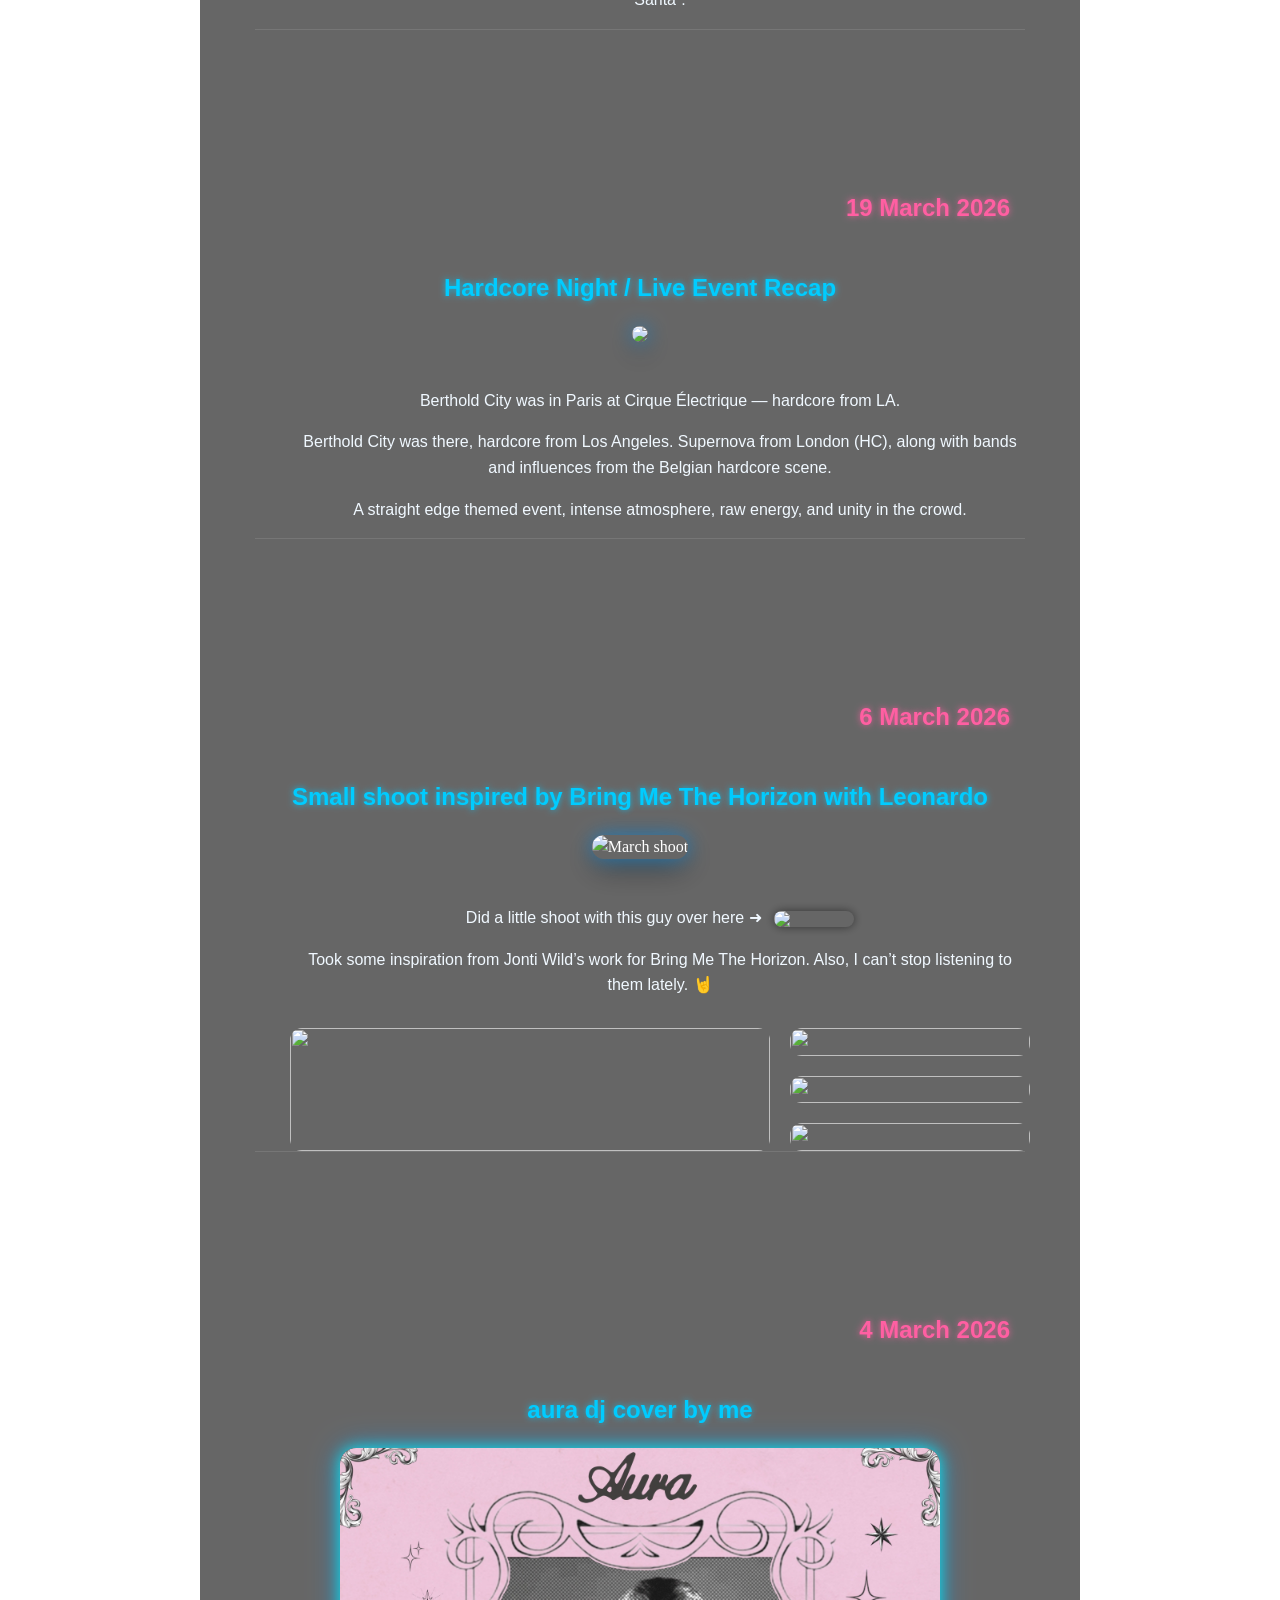
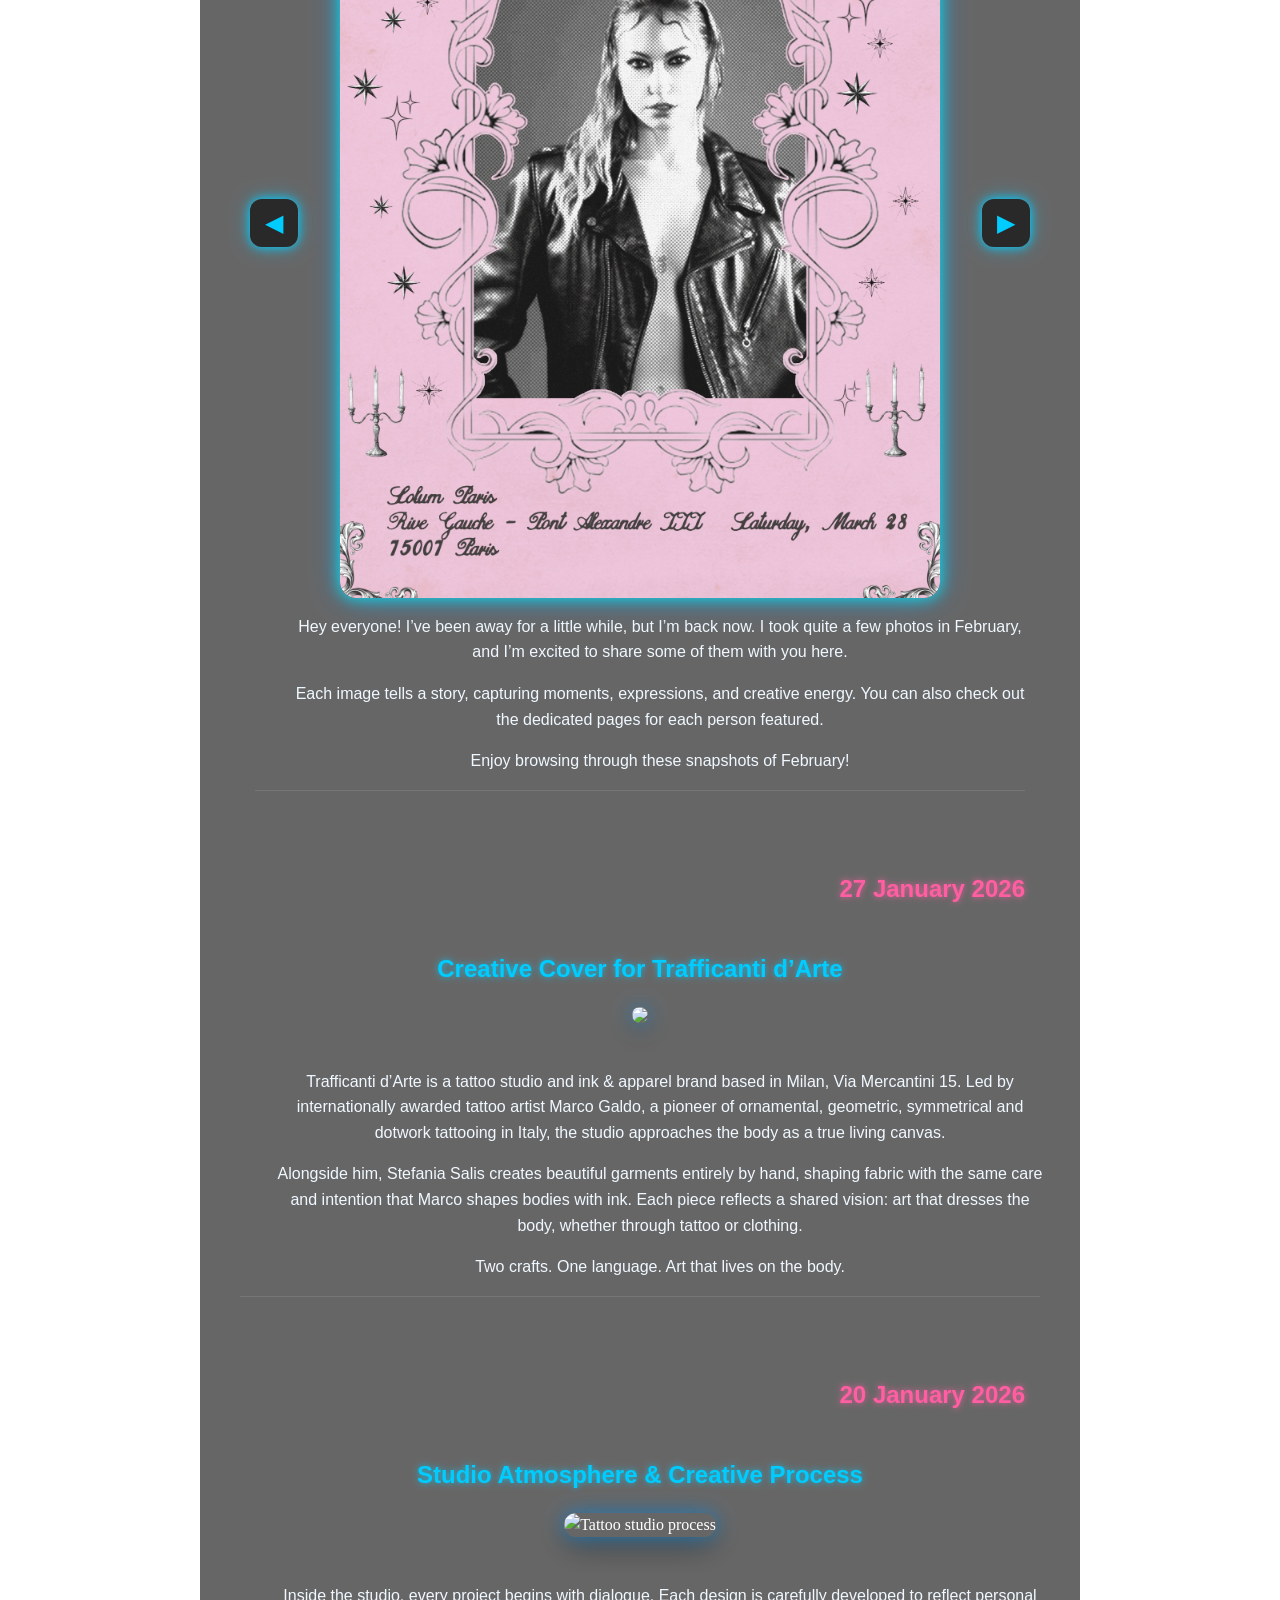
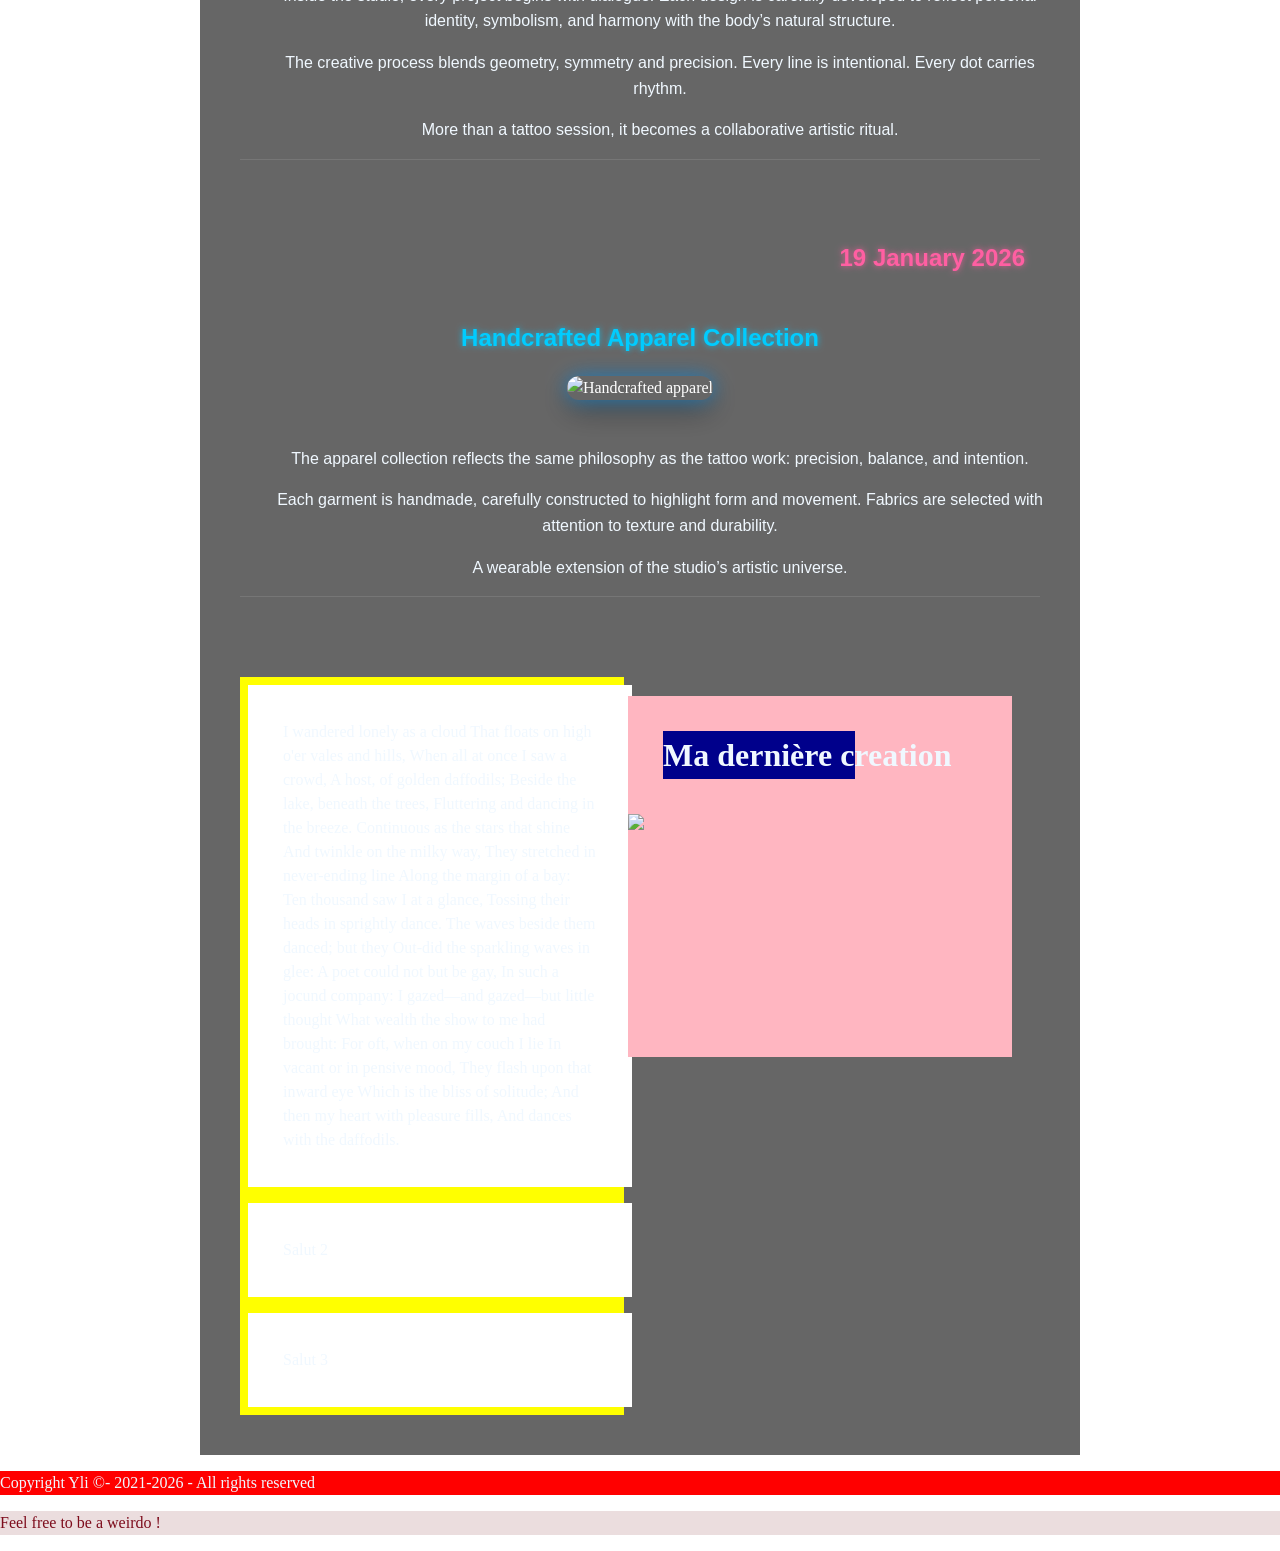
==== commit 2c4e0909: "Update index.html" ====
--- a/index.html
+++ b/index.html
@@ -15,7 +15,7 @@
 <section class="hero">
   <canvas id="liquid-canvas"></canvas>
 
-  <img src="bannier-presentation-for-my-website-incubator-V.png"
+  <img src="bannier-presentation-for-my-website-incubator-V2.png"
        class="hero-img"
        alt="Intro portfolio">
 
@@ -523,21 +523,29 @@
 <!-- Script for burger MENU MOBILE responsive -->
 	
 <script>
-const burger = document.querySelector(".burger");
-const menu = document.querySelector(".menu-vertical");
-const overlay = document.querySelector(".menu-overlay");
-
-burger.addEventListener("click", () => {
-  menu.classList.toggle("active");
-  overlay.classList.toggle("active");
+document.addEventListener("DOMContentLoaded", () => {
+
+  const burger = document.querySelector(".burger");
+  const menu = document.querySelector(".menu-vertical");
+  const overlay = document.querySelector(".menu-overlay");
+
+  if (!burger || !menu || !overlay) {
+    console.log("Burger system missing elements");
+    return;
+  }
+
+  burger.addEventListener("click", () => {
+    menu.classList.toggle("active");
+    overlay.classList.toggle("active");
+  });
+
+  overlay.addEventListener("click", () => {
+    menu.classList.remove("active");
+    overlay.classList.remove("active");
+  });
+
 });
-
-/* click outside = close */
-overlay.addEventListener("click", () => {
-  menu.classList.remove("active");
-  overlay.classList.remove("active");
-});
-</script>	
+</script>
 	
 	<!-- Script for burger MENU MOBILE responsive FIN -->
 
--- a/styles.css
+++ b/styles.css
@@ -6,15 +6,21 @@
 
 /* ===== Menu vertical principal ===== */
 .menu-vertical {
-  list-style: none;
-  padding: 0;
-  margin: 0;
+  position: fixed;
+  top: 0;
+  left: 0;
+
+  height: 100vh;
   width: 200px;
+
+  background-color: transparent;
+  padding-top: 20px;
+  z-index: 1000;
 }
 
 /* Parent menu Poetry */
 .menu-vertical .cyber > .dropdown-toggle {
-  display: flex;              /* pour aligner étoile et texte */
+  display: flex;              /* pour aligner Ã©toile et texte */
   align-items: center;        /* centre verticalement */
   width: 100%;                /* prend toute la largeur du menu */
   padding: 12px 20px;         
@@ -29,7 +35,7 @@
   transition: all 0.3s ease;
 }
 
-/* Étoile avant le texte */
+/* Ã‰toile avant le texte */
 .menu-vertical .cyber > .dropdown-toggle .angel-icon {
   margin-right: 10px;
   transition: transform 0.4s ease, opacity 0.3s ease;
@@ -44,25 +50,25 @@
 
 /* Texte du menu */
 .menu-vertical .cyber > .dropdown-toggle .menu-text {
-  margin-left: 10px;           /* espace entre l'étoile et le texte */
-}
-
-/* Icône ✧ à gauche */
+  margin-left: 10px;           /* espace entre l'Ã©toile et le texte */
+}
+
+/* IcÃ´ne âœ§ Ã  gauche */
 .menu-vertical .cyber > .dropdown-toggle .angel-icon {
   display: inline-block;
   transition: transform 0.4s ease;
   color: red;
 }
 
-/* Rotation de l'étoile quand le sous-menu est actif */
+/* Rotation de l'Ã©toile quand le sous-menu est actif */
 .menu-vertical .cyber.active > .dropdown-toggle .angel-icon {
   transform: rotate(180deg);
-  color: blue;                 /* couleur différente si ouvert */
+  color: blue;                 /* couleur diffÃ©rente si ouvert */
 }
 
 /* Effet visuel au survol pour indiquer un sous-menu */
 .menu-vertical .cyber > .dropdown-toggle:hover {
-  background-color: white;     /* même effet que sur les autres liens */
+  background-color: white;     /* mÃªme effet que sur les autres liens */
   color: black;
 }
 
@@ -75,10 +81,13 @@
   overflow: hidden;
   opacity: 0;
   transform: translateY(-10px);
-  transition: all 0.5s ease;
-}
-
-/* Quand actif, le sous-menu s’ouvre */
+  transition: 
+  max-height 0.5s ease,
+  opacity 0.3s ease,
+  transform 0.3s ease;
+}
+
+/* Quand actif, le sous-menu sâ€™ouvre */
 .cyber.active > .submenu {
   max-height: 500px;
   opacity: 1;
@@ -112,7 +121,7 @@
 /* ===== SUBMENU POETRY - FIN ===== */
 
 
-/* S'assure que le menu reste vertical à gauche */
+/* S'assure que le menu reste vertical Ã  gauche */
 .menu-vertical ul {
   display: flex;
   flex-direction: column; /* menu vertical */
@@ -120,29 +129,16 @@
 
 /* Sous-menu doit s'aligner sous le parent vertical */
 .menu-vertical .submenu {
-  position: relative;      /* pas en absolute pour ne pas se décaler */
+  position: relative;      /* pas en absolute pour ne pas se dÃ©caler */
   margin-left: 0;
 }
 
 
 .cyber .submenu {
-  width: 200px;           /* même largeur que menu */
+  width: 200px;           /* mÃªme largeur que menu */
   margin-left: 0;
 }
 
-
-
-/* Menu vertical fixe à gauche */
-.menu-vertical {
-  position: fixed;   
-  top: 0;
-  left: 0;
-  height: 100vh;     
-  width: 200px;      
-  background-color: transparent; /* menu totalement transparent */
-  padding-top: 20px;
-  z-index: 1000;     
-}
 
 /* Liste verticale */
 .menu-vertical ul {
@@ -159,17 +155,11 @@
   font-weight: bold;                  /* texte en gras */
   text-decoration: none;
   padding: 12px 20px;
-  font-size: 36px;                   /* double taille pour être visible */
-  text-shadow: 3px 3px 6px blue;     /* ombre bleue plus prononcée */
+  font-size: 36px;                   /* double taille pour Ãªtre visible */
+  text-shadow: 3px 3px 6px blue;     /* ombre bleue plus prononcÃ©e */
   background-color: transparent;      /* fond transparent */
   transition: all 0.3s;      
 
-}
-
-/* Effet sur hover */
-.menu-vertical li a:hover {
-  background-color: black; /* fond noir au survol */
-  color: white;            /* texte blanc sur fond noir */
 }
 
 
@@ -193,7 +183,7 @@
 
 nav.menu-nav ul li.btn:hover a{color: darkblue;
 background-color: white;
-transition: 0.3s;all;}
+transition: all 0.3s;}
 
 
 header{background-color: black;}
@@ -237,7 +227,11 @@
 width: 48%;}
 
 
-div#content div h1, p, iframe{margin 35px;}
+div#content div h1,
+div#content div p,
+div#content div iframe {
+  margin: 35px;
+}
 
 div#content div.leftbox{
 	background-color: yellow;
@@ -298,17 +292,17 @@
   animation: swim-right-left 20s linear infinite;
 }
 
-/* animation droite → gauche */
+/* animation droite â†’ gauche */
 @keyframes swim-right-left {
   0% {
-    transform: translateX(110vw); /* commence hors écran à droite */
+    transform: translateX(110vw); /* commence hors Ã©cran Ã  droite */
   }
   100% {
-    transform: translateX(-200px); /* sort à gauche */
-  }
-}
-
-/* séparateur contenu */
+    transform: translateX(-200px); /* sort Ã  gauche */
+  }
+}
+
+/* sÃ©parateur contenu */
 .separator-y2k {
   width: 70%;
   height: 4px;
@@ -339,14 +333,14 @@
   text-align: right;
 }
 
-/* Container centré absolu */
+/* Container centrÃ© absolu */
 .cover-section {
   display: flex;
   flex-direction: column;
-  align-items: center;      /* centre horizontalement tous les éléments */
+  align-items: center;      /* centre horizontalement tous les Ã©lÃ©ments */
   justify-content: flex-start;
   text-align: center;       /* centre le texte */
-  margin: 80px auto;        /* centre la section entière */
+  margin: 80px auto;        /* centre la section entiÃ¨re */
   width: 100%;
   max-width: 900px;         /* limite la largeur totale */
   box-sizing: border-box;
@@ -363,30 +357,21 @@
   width: 100%;
 }
 
-/* Image centrée */
+/* Image centrÃ©e */
+
 .cover-image {
-  display: block;           /* important pour le centrage */
-  max-width: 100%;          /* responsive */
+  display: block;           
+  max-width: 52.5%; /* avant câ€™Ã©tait 70%, rÃ©duit dâ€™environ 25% */
   height: auto;
   border-radius: 16px;
   box-shadow: 
     0 0 20px rgba(0, 153, 255, 0.6),
     0 10px 30px rgba(0, 0, 0, 0.4);
-  margin: 0 auto 30px auto; /* centre horizontalement + espace dessous */
-}
-.cover-image {
-  display: block;           
-  max-width: 52.5%; /* avant c’était 70%, réduit d’environ 25% */
-  height: auto;
-  border-radius: 16px;
-  box-shadow: 
-    0 0 20px rgba(0, 153, 255, 0.6),
-    0 10px 30px rgba(0, 0, 0, 0.4);
-  margin: 0 auto 30px auto; /* reste centré */
-}
-
-
-/* Texte détaillé en dessous */
+  margin: 0 auto 30px auto; /* reste centrÃ© */
+}
+
+
+/* Texte dÃ©taillÃ© en dessous */
 .cover-text {
   width: 100%;
   max-width: 800px;         /* largeur confortable */
@@ -396,10 +381,10 @@
   font-size: 16px;
   color: #fff;
   line-height: 1.6;
-  padding: 0 20px;          /* pour petits écrans */
-}
-
-/* Séparation entre les articles */
+  padding: 0 20px;          /* pour petits Ã©crans */
+}
+
+/* SÃ©paration entre les articles */
 .cover-section {
   padding-bottom: 60px;
   border-bottom: 1px solid rgba(255,255,255,0.1);
@@ -414,7 +399,7 @@
 /* ==== 4 March images row with neon / Y2K vibe ==== */
 /* March slider container */
 
-/*STEP 1 — FIX MAIN CONTAINER */
+/*STEP 1 â€” FIX MAIN CONTAINER */
 .march-slider {
   width: 100%;
   max-width: 700px;
@@ -433,13 +418,13 @@
   justify-content: center;
 }
 
-/* STEP 3 — MAKE TRACK RESPONSIVE */
+/* STEP 3 â€” MAKE TRACK RESPONSIVE */
 .slider-track {
   display: flex;
   transition: transform 0.4s ease;
 }
 
-/* STEP 4 — FIX IMAGES INSIDE SLIDER */
+/* STEP 4 â€” FIX IMAGES INSIDE SLIDER */
 
 .march-image {
   width: 100%;
@@ -448,19 +433,7 @@
   flex-shrink: 0;
 }
 
-/*STEP 5 — MOBILE FIX (IMPORTANT)*/
-@media (max-width: 768px) {
-
-  .march-slider {
-    width: 100%;
-    padding: 0 10px;
-  }
-
-  .slider-btn {
-    font-size: 24px;
-  }
-
-}
+
 /*--------------FIN MOBILE RESPONSIVE---------*/
 
 /* slider viewport */
@@ -541,7 +514,7 @@
 }
 /* ==== 4 March images row with neon / Y2K vibe ==== FIN*/
 
-/* galerie spécifique à l'article 6 March shooting leo BMTH */
+/* galerie spÃ©cifique Ã  l'article 6 March shooting leo BMTH */
 
 .march-photos{
   display:grid;
@@ -562,9 +535,9 @@
 .march-photos .big-photo{
   grid-row: span 3;
 }
-/* effets ✨ zoom
-✨ glow cyber
-✨ image qui se soulève */
+/* effets âœ¨ zoom
+âœ¨ glow cyber
+âœ¨ image qui se soulÃ¨ve */
 
 .march-photos img{
   width:100%;
@@ -579,7 +552,7 @@
   box-shadow: 0 0 25px rgba(0,204,255,0.7);
 }
 
-/* galerie spécifique à l'article 6 March shooting leo BMTH FIN */
+/* galerie spÃ©cifique Ã  l'article 6 March shooting leo BMTH FIN */
 
 /* === Punk / Hardcore post 19 march === */
 
@@ -716,8 +689,11 @@
 /* ===== Y2K BURGER MENU for MOBILE===== */
 
 /* Burger button */
-.burger {
-  display: none;
+
+@media (max-width: 768px) {
+  .burger {
+    display: block;
+  }
 }
 
 /* Overlay (dark background when menu open) */
@@ -725,60 +701,34 @@
   display: none;
 }
 
-/* 📱 MOBILE MODE */
+
+ /* MOBILE responsive burger uniquement */
+/* ===== MOBILE BURGER ===== */
+
 @media (max-width: 768px) {
-
-  /* ✨ burger visible */
   .burger {
     display: block;
     position: fixed;
     top: 20px;
     right: 20px;
-    font-size: 45px;
-    color: #00ccff;
     z-index: 3000;
+    font-size: 30px;
     cursor: pointer;
-    text-shadow:
-      0 0 5px #00ccff,
-      0 0 10px #00ccff,
-      0 0 20px #00ccff;
-    transition: transform 0.3s ease;
-  }
-
-  .burger:hover {
-    transform: scale(1.2) rotate(10deg);
-  }
-
-  /* 🌌 overlay background */
-  .menu-overlay {
-    display: block;
-    position: fixed;
-    inset: 0;
-    background: rgba(0,0,0,0.6);
-    backdrop-filter: blur(6px);
-    opacity: 0;
-    pointer-events: none;
-    transition: opacity 0.3s ease;
-    z-index: 2000;
-  }
-
-  .menu-overlay.active {
-    opacity: 1;
-    pointer-events: all;
-  }
-
-  /* 🧊 sliding menu */
+    color: red;
+  }
+
+
   .menu-vertical {
-    position: fixed;
-    top: 0;
+    left: auto;
     right: 0;
+
+    width: 220px;
     height: 100vh;
-    width: 220px;
-
-    background: rgba(0, 0, 0, 0.9);
+
+    background: rgba(0, 0, 0, 0.95);
     backdrop-filter: blur(10px);
 
-    transform: translateX(100%);
+    transform: translateX(110%);
     transition: transform 0.35s ease;
 
     z-index: 2500;
@@ -789,13 +739,37 @@
     transform: translateX(0);
   }
 
-  /* menu links */
+  /* menu links mobile */
   .menu-vertical li a {
     font-size: 24px;
     padding: 15px 20px;
   }
 
-}
+  /* éviter scroll quand menu ouvert */
+  body.menu-open {
+    overflow: hidden;
+  }
+}
+
+/* effet glow global (desktop + mobile) */
+.menu-vertical {
+  box-shadow: -10px 0 30px rgba(0, 204, 255, 0.2);
+}
+
+.menu-vertical.active {
+  box-shadow: -10px 0 40px rgba(0, 204, 255, 0.6);
+}
+
+.burger {
+  position: fixed;
+  top: 20px;
+  right: 20px;
+  z-index: 99999;
+  font-size: 40px;
+  color: red;
+  background: yellow;
+}
+
  /* STEP 1 MOBILE Adaptation for images  */
 img {
   max-width: 100%;
@@ -857,7 +831,7 @@
 /* PHOTO HEADER PORTFLIO*/
 .hero {
   width: 100%;
-  height: 100vh; /* prend tout l��cran */
+  height: 100vh; /* prend tout l’écran */
   position: relative;
   overflow: hidden;
 }
@@ -894,7 +868,7 @@
 
 body {
   margin: 0;
-  background: transparent; /* ou enl�ve carr�ment la ligne */
+  background: transparent; /* ou enlève carrément la ligne */
 }
 
 .hero {
@@ -944,4 +918,4 @@
   max-width: 100%;
   height: auto;
 }
-/* backgorund pour photo header FIN */+/* backgorund pour photo header FIN */
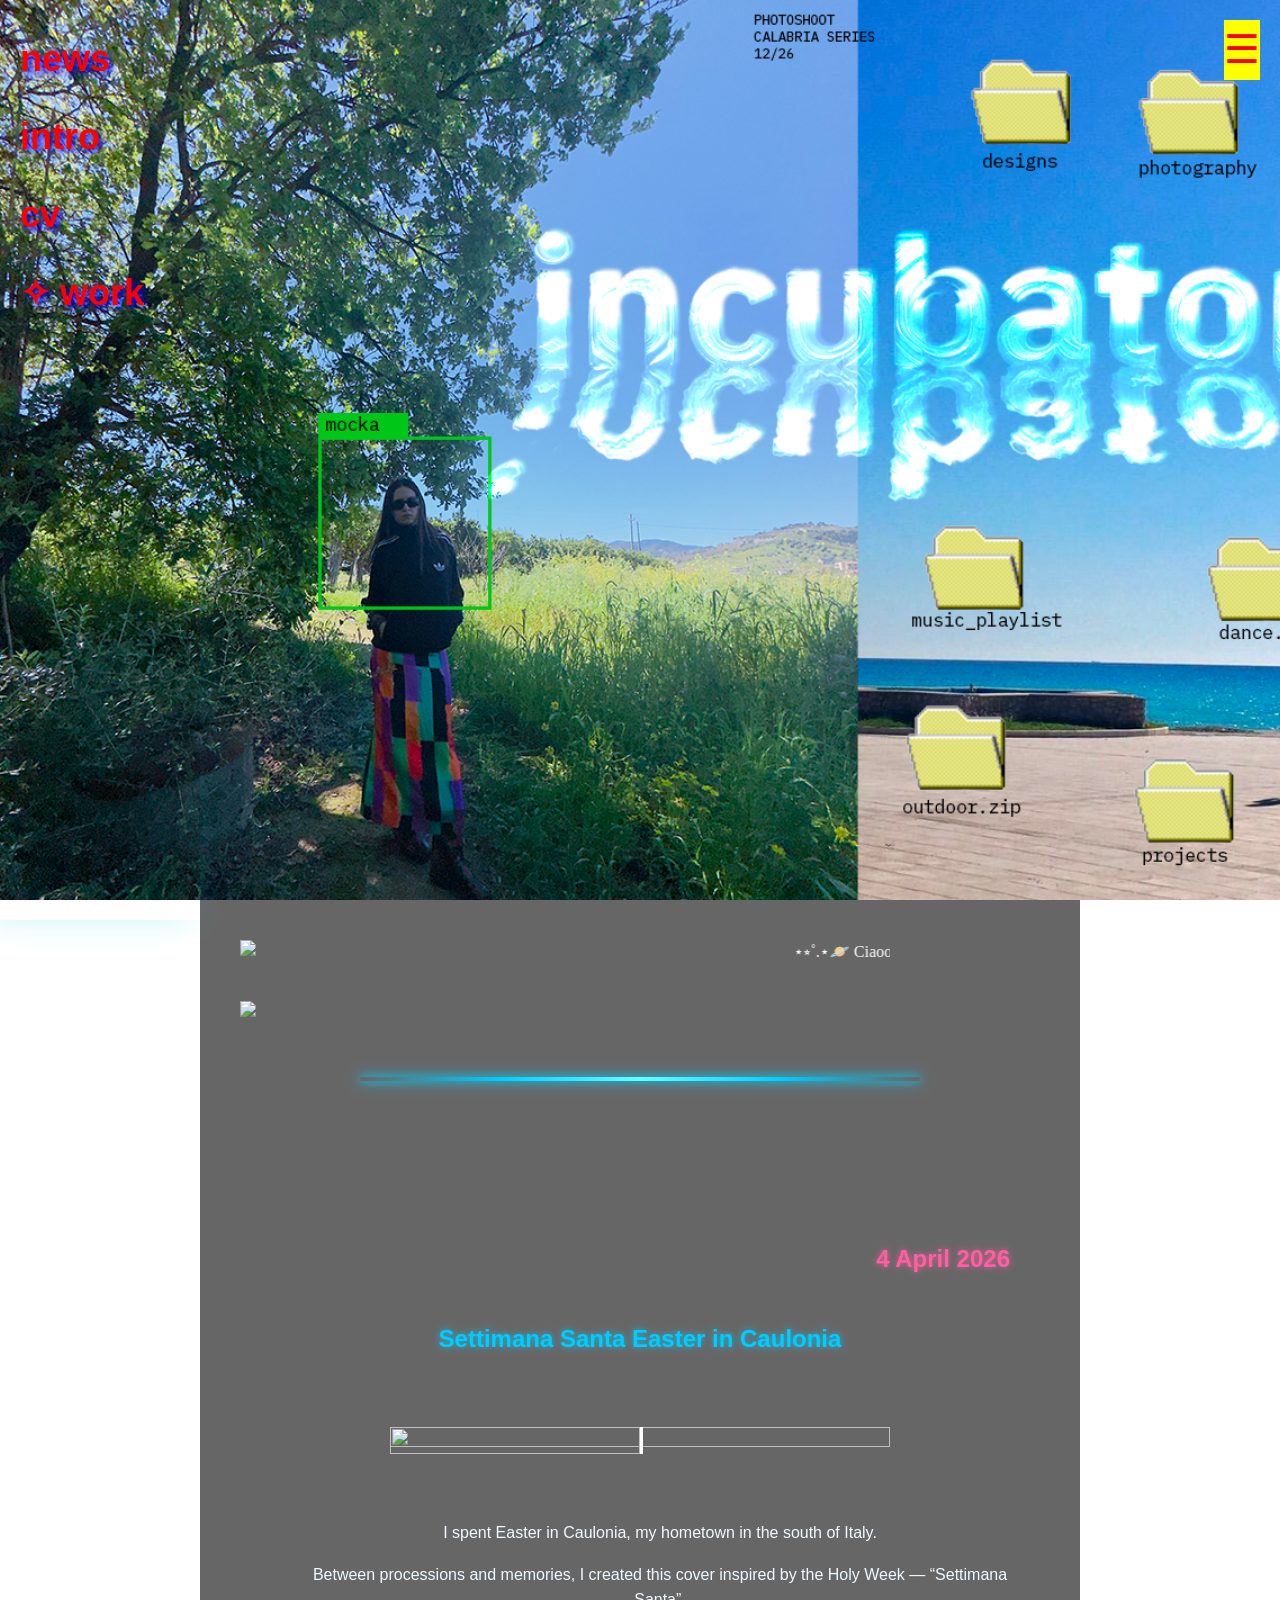
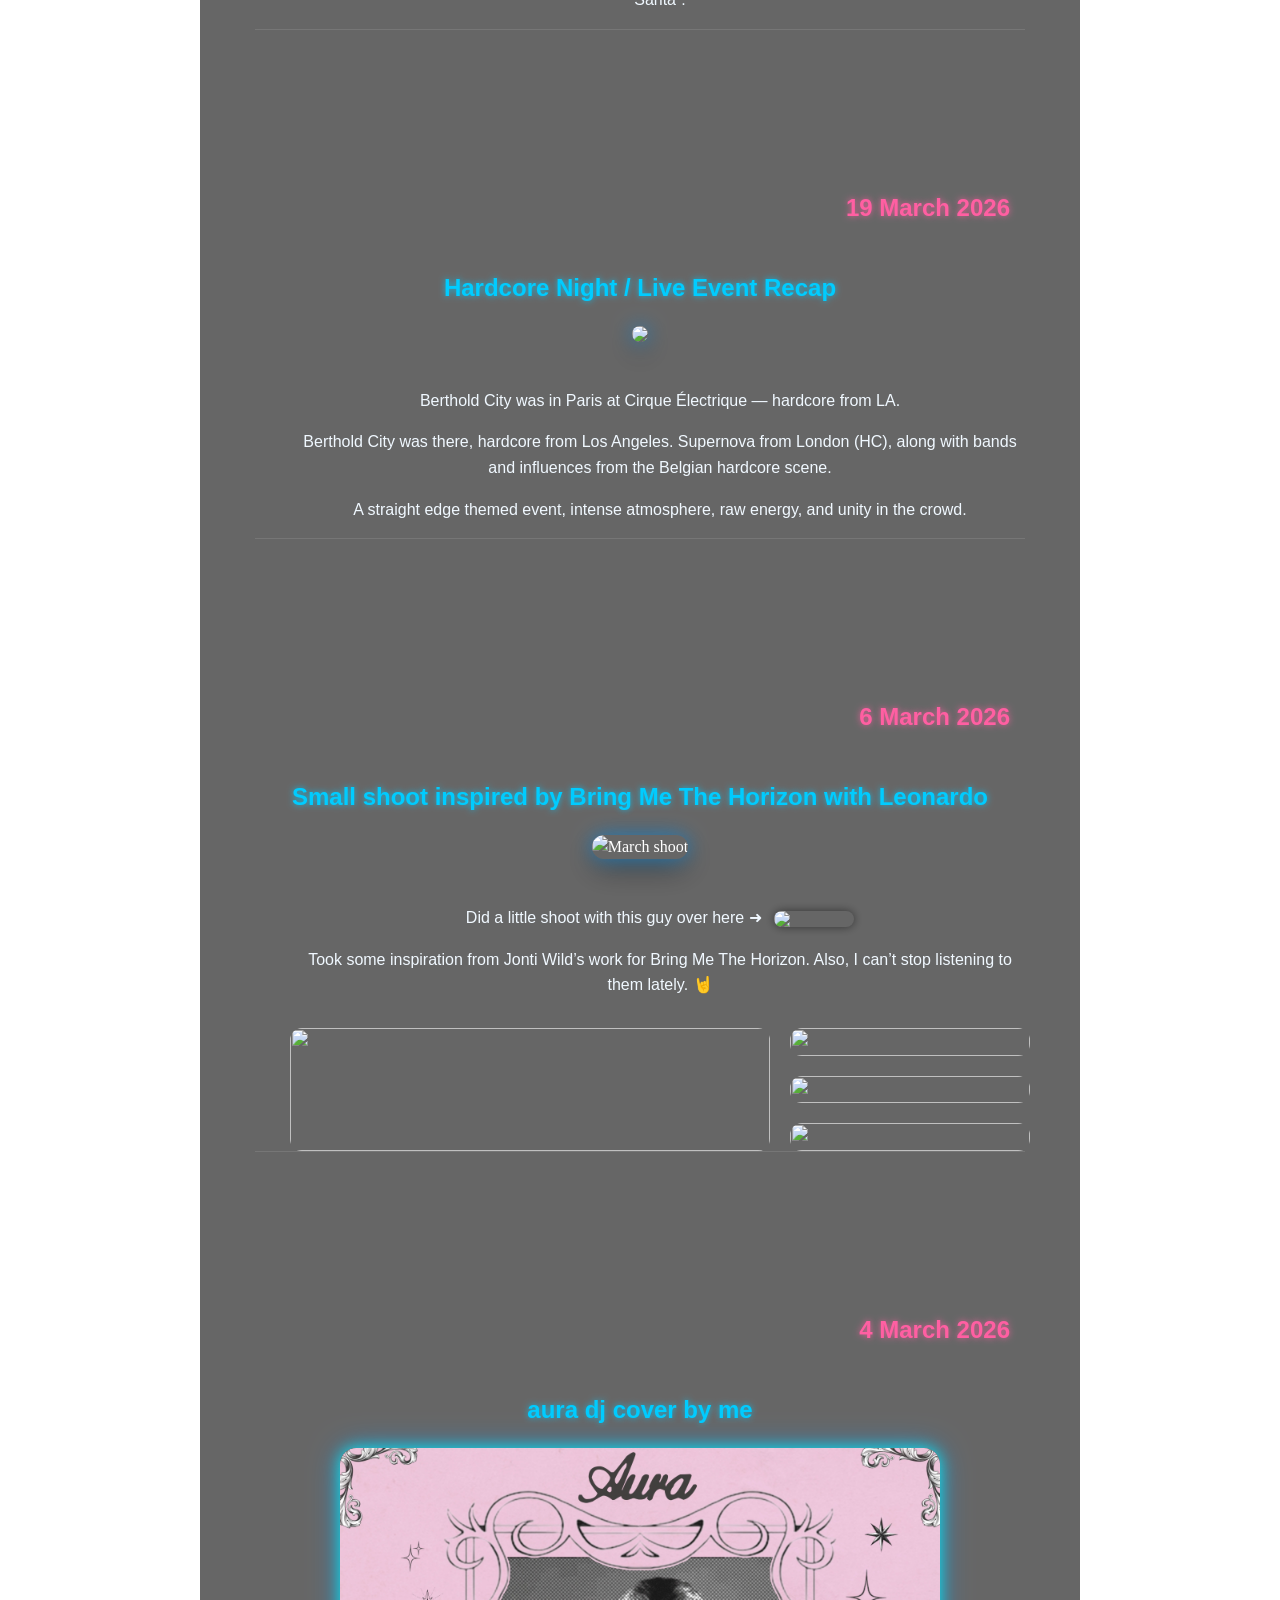
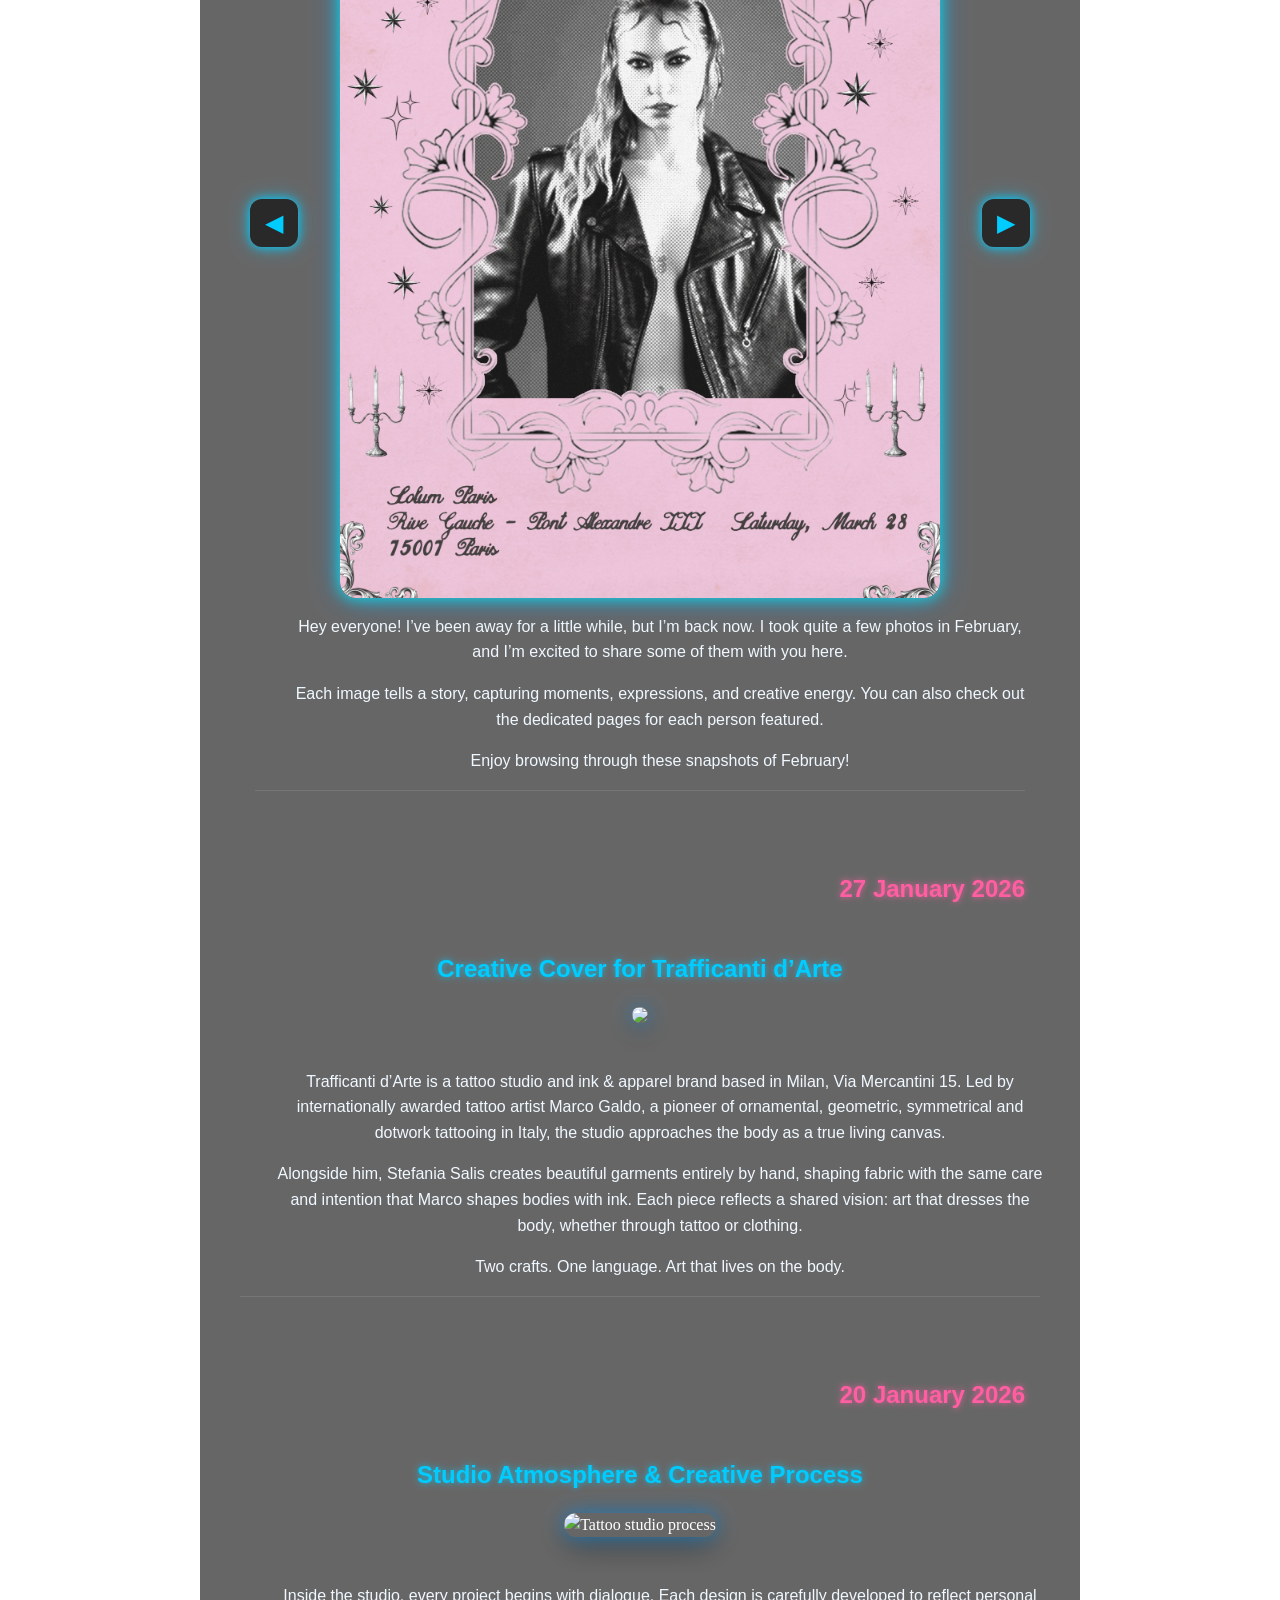
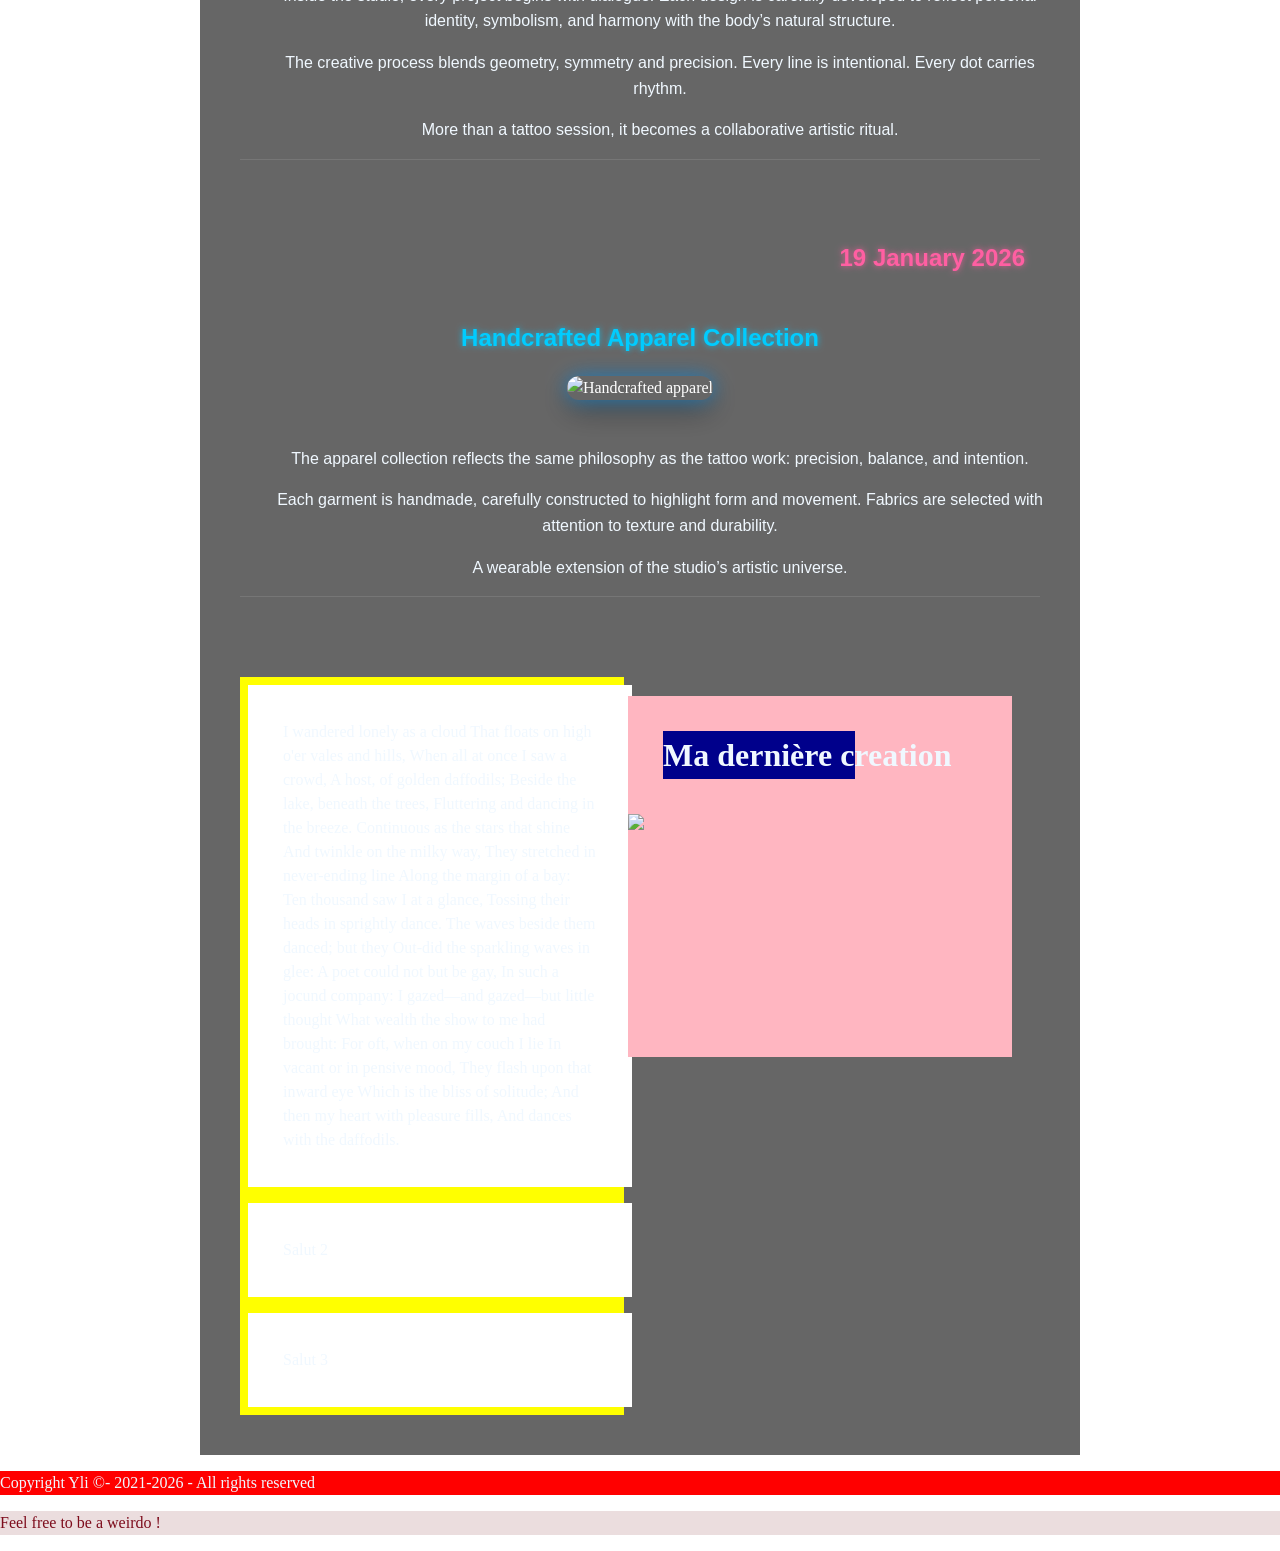
==== commit 227ca7d2: "Update index.html" ====
--- a/index.html
+++ b/index.html
@@ -24,9 +24,6 @@
 </section>
 
 <!-- HERO INTRO FIN -->	
-
-<!-- LIQUID CANVA -->		
-<canvas id="liquid-canvas"></canvas>
 	
 <!-- Burger menu for MOBILE -->	
 	
@@ -515,8 +512,7 @@
 
 <!-- Script for 4 APRIL settimana santa slider  -->	
 	
-	<script src="../script.js"></script>
-</body>
+	<script src="script.js"></script>
 	
 	<!-- Script for 4 APRIL settimana santa slider FIN -->	
 	
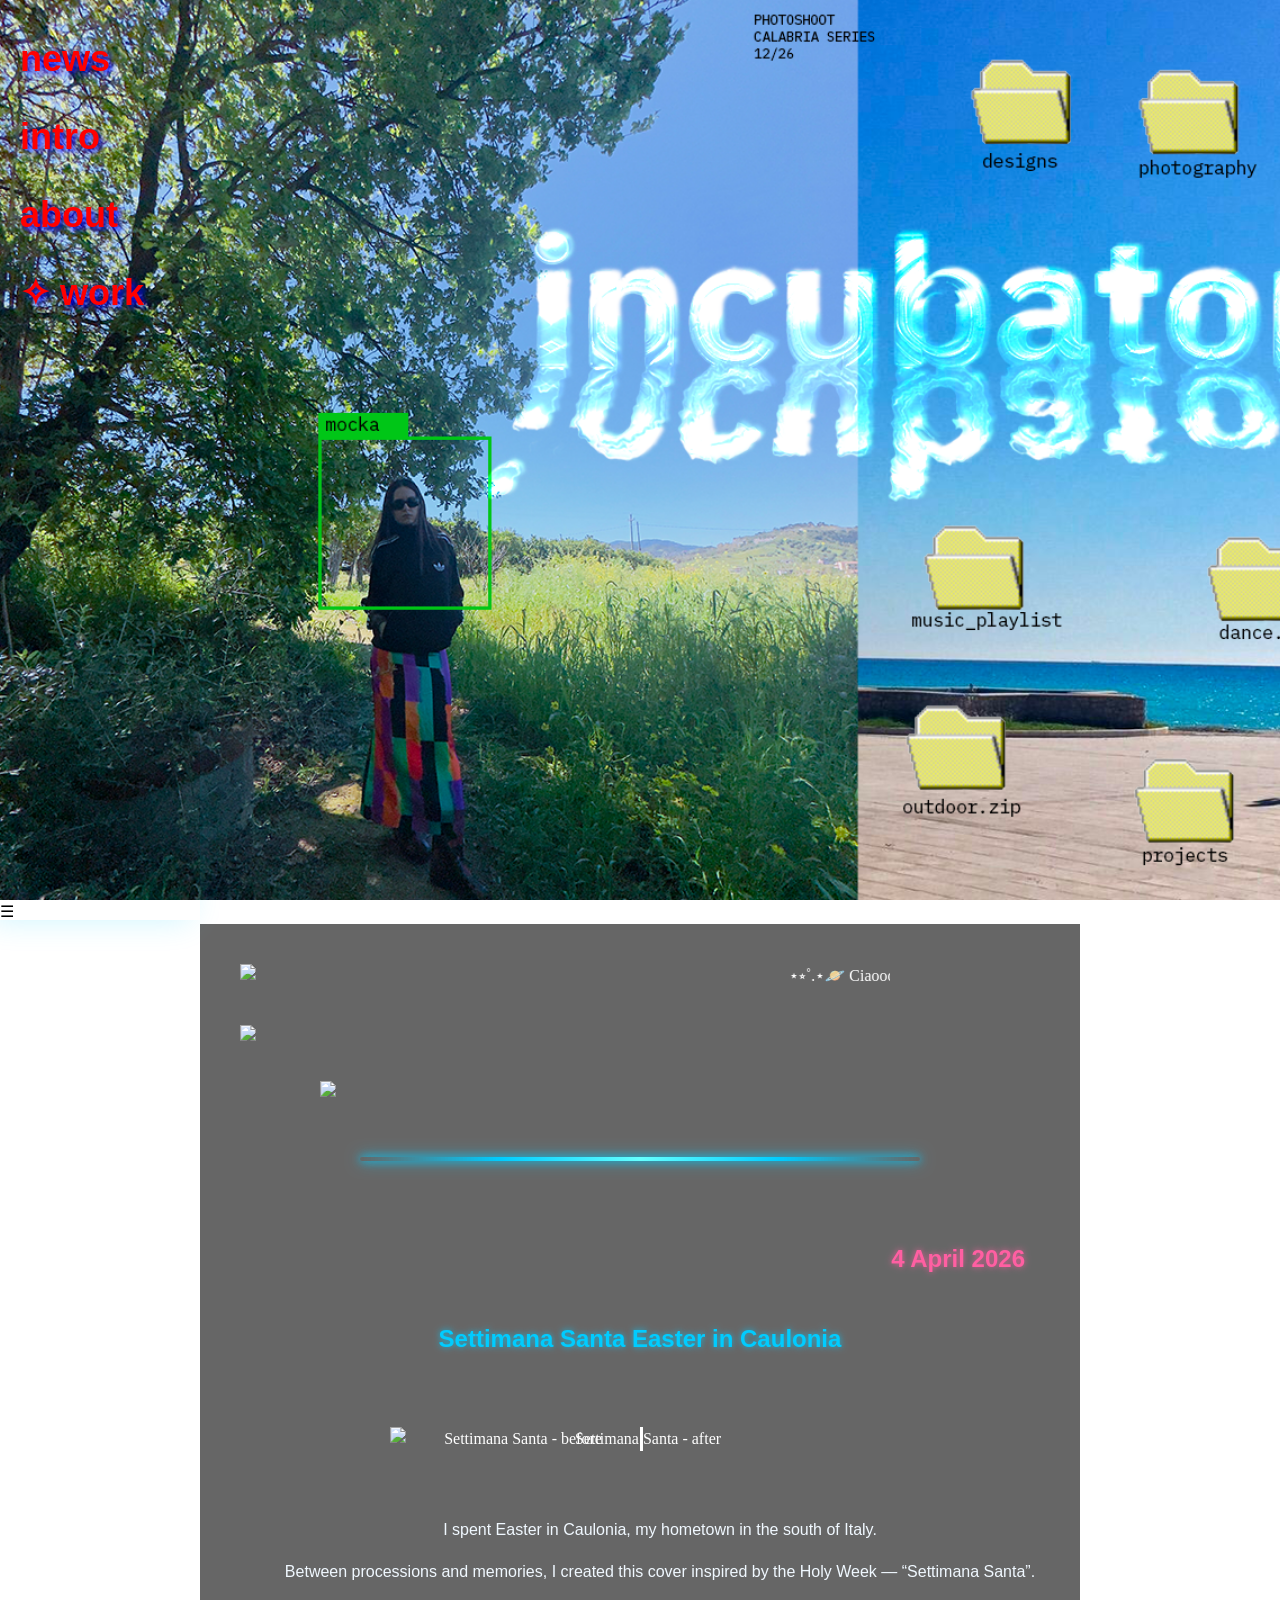
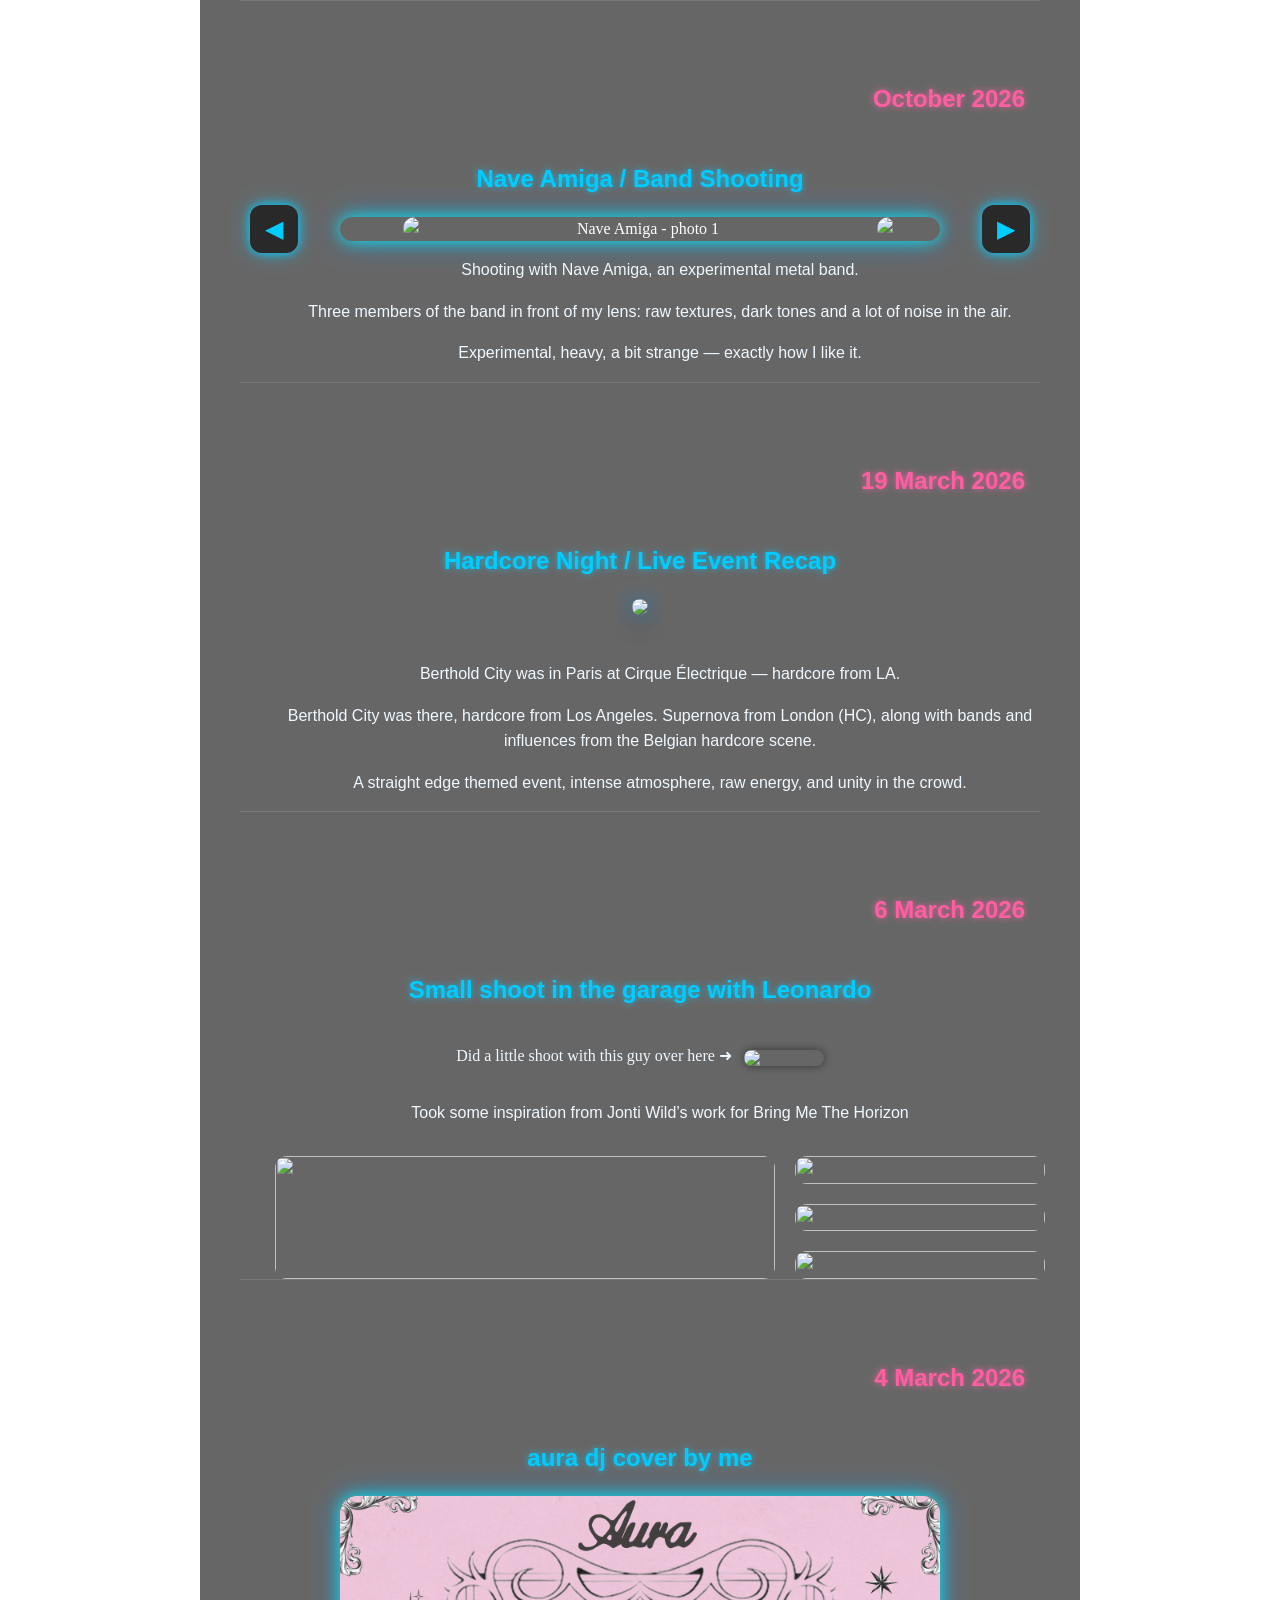
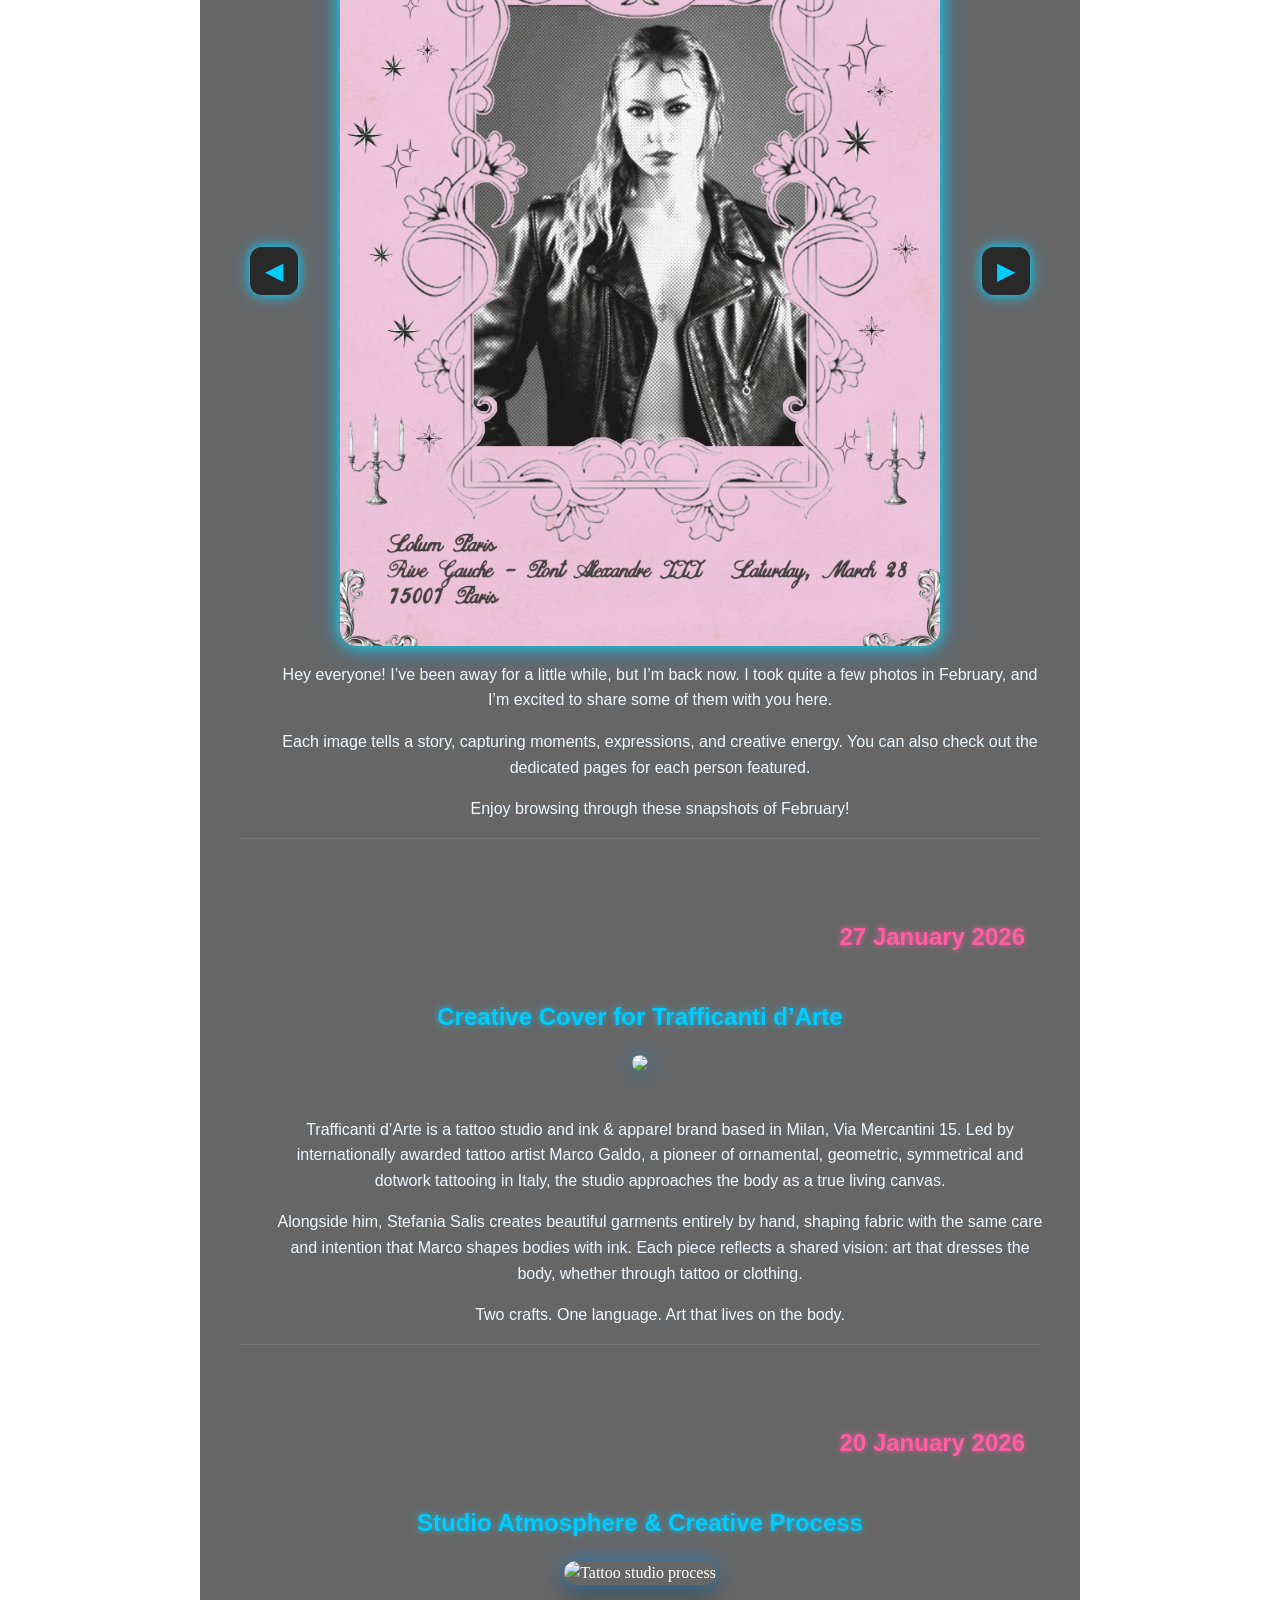
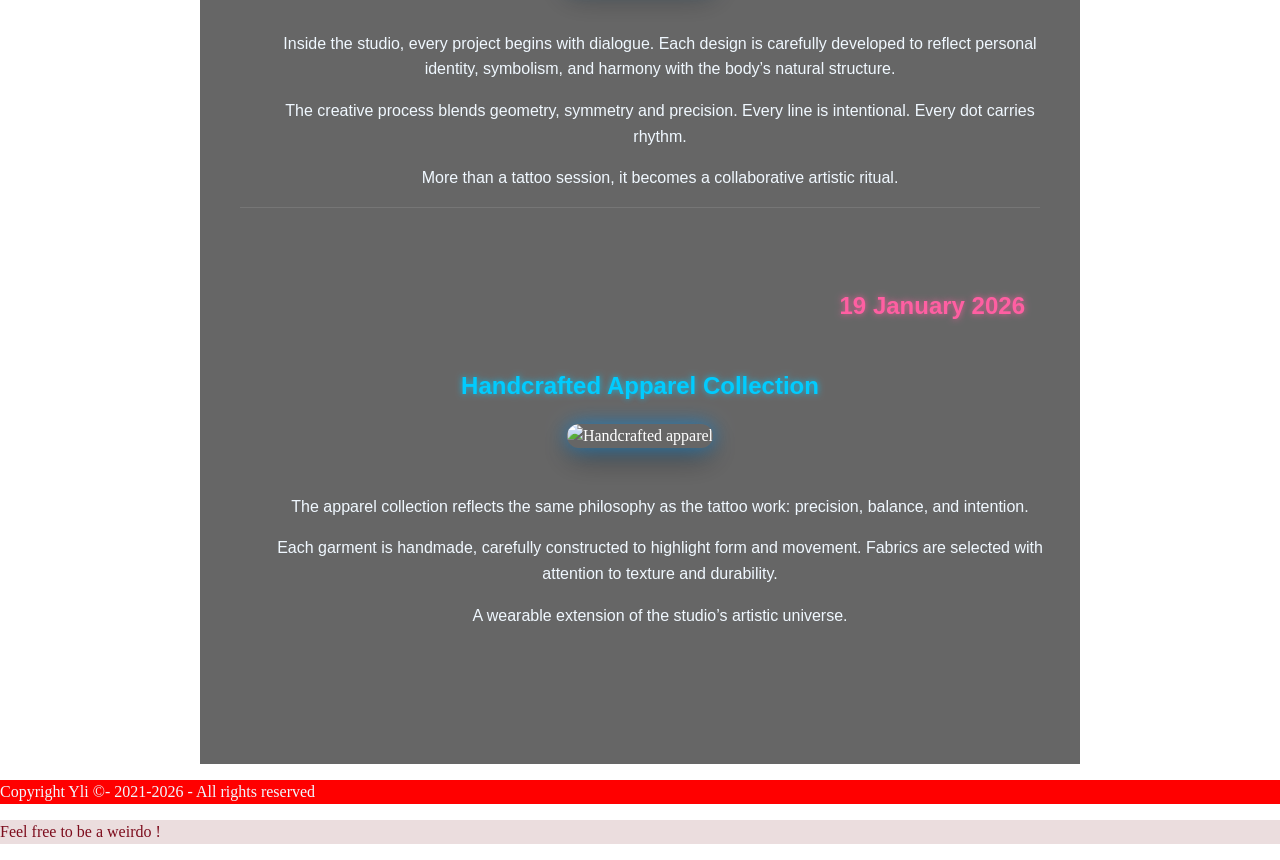
==== commit 8b3ae171: "Update index.html Updated the HTML structure and added a new slider for 'Nave Amiga' with images and" ====
--- a/index.html
+++ b/index.html
@@ -4,7 +4,6 @@
 <meta charset="UTF-8">
 <meta name="viewport" content="width=device-width, initial-scale=1.0">	
 <title>👽Yli's website</title>
-	<meta charset="utf-8"> 
 	<link rel="stylesheet" type="text/css" href="styles.css">
 	
 </head>
@@ -15,9 +14,10 @@
 <section class="hero">
   <canvas id="liquid-canvas"></canvas>
 
-  <img src="bannier-presentation-for-my-website-incubator-V2.png"
-       class="hero-img"
-       alt="Intro portfolio">
+ <img src="bannier-presentation-for-my-website-incubator-V2.png"
+     class="hero-img"
+      data-mobile="incubator visuel pour mobile V2.GIF"
+     alt="Intro portfolio">
 
   <div class="hero-overlay"></div>
 	
@@ -48,13 +48,12 @@
   <ul>
     <li><a href="index.html">news</a></li>
     <li><a href="news.html">intro</a></li>
-	<li><a href="contacts.html">cv</a></li>
+	<li><a href="contacts.html">about</a></li>
     <li class="dropdown cyber">
       <div class="dropdown-toggle"><span class="angel-icon">✧</span> work</div>
       <ul class="submenu">
         <li><a href="ania.html">Ania</a></li>
         <li><a href="leo.html">Leonardo</a></li>
-        <li><a href="work/autre.html">AutrePage</a></li>
       </ul>
     </li>
   </ul>
@@ -103,13 +102,12 @@
 	  
 	<img src="zebra-gif.gif" align="middle">	
 	 	
-
+<img src="news-banner-for-website-red-and-blue.png" class="news-image">
 	  
 	  <!--	séparateur de contenu -->	   
 	<div class="separator-y2k"></div>
 	  
 	  <!--	cover + text  -->
-	 <div class="cover-section">
 		 
 	
 	<!-- ================= ARTICLE 4 APRIL SETTIMANA SANTA============== -->
@@ -126,10 +124,10 @@
   <!-- BEFORE / AFTER SLIDER -->
 	
  <div class="ba-wrap">
-  <img class="ba-after" src="SETTIMANA-SANTA-cover-hd-Before-V2.png"="after">
+  <img class="ba-after" src="SETTIMANA-SANTA-cover-hd-Before-V2.png" alt="Settimana Santa - after">
 
   <div class="ba-before">
-    <img src="SETTIMANA-SANTA-cover-hd-.After-test-versions.png">
+    <img src="SETTIMANA-SANTA-cover-hd-.After-test-versions.png" alt="Settimana Santa - before">
   </div>
 
   <div class="ba-line"></div>
@@ -149,6 +147,48 @@
 </div>	 
 						 
 <!-- ================= ARTICLE 4 APRIL SETTIMANA SANTA FIN ============ -->
+
+
+<!-- ================= ARTICLE OCTOBER NAVE AMIGA ================= -->
+<div class="cover-section">
+
+  <div class="cover-date">October 2026</div>
+
+  <p class="cover-description">
+    Nave Amiga / Band Shooting
+  </p>
+
+  <!-- Slider Nave Amiga : remplace juste les src par tes photos -->
+  <div class="march-slider">
+    <button class="slider-btn left">◀</button>
+
+    <div class="slider-window">
+      <div class="slider-track">
+        <img src="PHOTO-NAVE-AMIGA-1.jpg" class="march-image" alt="Nave Amiga - photo 1">
+        <img src="PHOTO-NAVE-AMIGA-2.jpg" class="march-image" alt="Nave Amiga - photo 2">
+        <img src="PHOTO-NAVE-AMIGA-3.jpg" class="march-image" alt="Nave Amiga - photo 3">
+      </div>
+    </div>
+
+    <button class="slider-btn right">▶</button>
+  </div>
+
+  <div class="cover-text punk-text">
+    <p>
+      Shooting with Nave Amiga, an experimental metal band.
+    </p>
+
+    <p>
+      Three members of the band in front of my lens: raw textures, dark tones and a lot of noise in the air.
+    </p>
+
+    <p>
+      Experimental, heavy, a bit strange — exactly how I like it.
+    </p>
+  </div>
+
+</div>
+<!-- ================= ARTICLE OCTOBER NAVE AMIGA FIN ================= -->
 					 
 		 
 		 <!-- ================= ARTICLE 19 MARCH ================= -->
@@ -185,12 +225,8 @@
   <div class="cover-date">6 March 2026</div>
 
   <p class="cover-description">
-    Small shoot inspired by Bring Me The Horizon with Leonardo
-  </p>
-
-  <img src="march-shoot.JPG" alt="March shoot" class="cover-image">
-
-  <div class="cover-text">
+    Small shoot in the garage with Leonardo
+  </p>
 
     <p>
       Did a little shoot with this guy over here
@@ -198,17 +234,17 @@
       <img src="leo harcore.jpg" class="person-small">
     </p>
 
-    <p>
-      Took some inspiration from Jonti Wild’s work for Bring Me The Horizon.
-      Also, I can’t stop listening to them lately. 🤘
+  <div class="cover-text">
+    <p>
+      Took some inspiration from Jonti Wild’s work for Bring Me The Horizon
     </p>
 
    <div class="march-photos">
 
-  <img src="../P1022908.jpg" class="big-photo">
-  <img src="../P1022860.jpg">
-  <img src="../P1023007.jpg">
-  <img src="../P1022959.jpg">
+  <img src="P1022825.jpg" class="big-photo">
+  <img src="P1022860.jpg">
+  <img src="P1022908.jpg">
+  <img src="P1022959.jpg">
 
 </div>
 
@@ -258,37 +294,44 @@
 		 
 <!-- ⚡ Place your slider JS here, AFTER the HTML above -->
 <script>
-const track = document.querySelector('.slider-track');
-const images = document.querySelectorAll('.slider-track .march-image');
-const btnLeft = document.querySelector('.slider-btn.left');
-const btnRight = document.querySelector('.slider-btn.right');
-
-let currentIndex = 0;
-
-function updateSlider() {
-  const width = images[0].clientWidth;
-  track.style.transform = `translateX(-${currentIndex * width}px)`;
-}
-
-// Right arrow: loop to first after last
-btnRight.addEventListener('click', () => {
-  currentIndex = (currentIndex + 1) % images.length;
-  updateSlider();
+// Gère TOUS les sliders .march-slider de la page (Nave Amiga + aura dj, etc.)
+document.querySelectorAll('.march-slider').forEach(slider => {
+  const track = slider.querySelector('.slider-track');
+  const images = slider.querySelectorAll('.march-image');
+  const btnLeft = slider.querySelector('.slider-btn.left');
+  const btnRight = slider.querySelector('.slider-btn.right');
+
+  if (!track || images.length === 0) return;
+
+  let currentIndex = 0;
+
+  function updateSlider() {
+    const width = images[0].clientWidth;
+    track.style.transform = `translateX(-${currentIndex * width}px)`;
+  }
+
+  // Right arrow: loop to first after last
+  btnRight.addEventListener('click', () => {
+    currentIndex = (currentIndex + 1) % images.length;
+    updateSlider();
+  });
+
+  // Left arrow: loop to last if on first
+  btnLeft.addEventListener('click', () => {
+    currentIndex = (currentIndex - 1 + images.length) % images.length;
+    updateSlider();
+  });
+
+  window.addEventListener('resize', updateSlider);
 });
-
-// Left arrow: loop to last if on first
-btnLeft.addEventListener('click', () => {
-  currentIndex = (currentIndex - 1 + images.length) % images.length;
-  updateSlider();
-});
-
-window.addEventListener('resize', updateSlider);
 </script>
 		 
 		 
 	<!-- ================= ARTICLE 27 JANUARY ================= -->	
 	
-	<div class="cover-date">27 January 2026</div>	 
+<div class="cover-section">
+
+  <div class="cover-date">27 January 2026</div>	 
 		 
   <!-- Description au-dessus de la cover -->
   <p class="cover-description">
@@ -367,78 +410,7 @@
 	  
 	
 
-	<!--	cover + text fine -->
-	  
-	<div id="content">
-	
-	  <div class="leftbox">
-		
-		<div class="annonce">
-			
-		 <p> I wandered lonely as a cloud
-That floats on high o'er vales and hills,
-When all at once I saw a crowd,
-A host, of golden daffodils;
-Beside the lake, beneath the trees,
-Fluttering and dancing in the breeze.
-
-Continuous as the stars that shine
-And twinkle on the milky way,
-They stretched in never-ending line
-Along the margin of a bay:
-Ten thousand saw I at a glance,
-Tossing their heads in sprightly dance.
-
-The waves beside them danced; but they
-Out-did the sparkling waves in glee:
-A poet could not but be gay,
-In such a jocund company:
-I gazed—and gazed—but little thought
-What wealth the show to me had brought:
-
-For oft, when on my couch I lie
-In vacant or in pensive mood,
-They flash upon that inward eye
-Which is the bliss of solitude;
-And then my heart with pleasure fills,
-And dances with the daffodils.
-</p>
-	
-			
-		  </div>
-		  
-		
-		  
-		<div class="annonce">
-		  
-			<p> Salut 2 </p>
-		 
-			
-		  </div>
-		  
-		  <div class="annonce">
-		  
-			  <p> Salut 3 </p>
-		 
-			  
-		  </div>
-		  
-		</div>
-		
-	  <div class="rightbox">
-		
-		  <h1> Ma dernière creation</h1>
-		  
-		  <img src="../ciocana-#2.jpg"> 
-		  
-	  <iframe width="200" height="150" src="https://www.youtube.com/embed/j3khZiP4KFk" title="YouTube video player" frameborder="0" allow="accelerometer; autoplay; clipboard-write; encrypted-media; gyroscope; picture-in-picture" allowfullscreen></iframe>
-		  
-	   
-		  
-		</div>
-		
-	
-	</div>
+
 <!-- Titre : code de clôture pour figer le contenu -->
 		</div>
 </div>								   							  
@@ -525,26 +497,28 @@
   const menu = document.querySelector(".menu-vertical");
   const overlay = document.querySelector(".menu-overlay");
 
-  if (!burger || !menu || !overlay) {
-    console.log("Burger system missing elements");
-    return;
-  }
+  if (!burger || !menu || !overlay) return;
 
   burger.addEventListener("click", () => {
     menu.classList.toggle("active");
     overlay.classList.toggle("active");
-  });
-
-  overlay.addEventListener("click", () => {
-    menu.classList.remove("active");
-    overlay.classList.remove("active");
+    burger.classList.toggle("active"); // 🔥 this triggers rotation
   });
 
 });
 </script>
+ 
 	
 	<!-- Script for burger MENU MOBILE responsive FIN -->
-
+	
+<!-- Script for burger image intro  MOBILE responsive-->
+<script>
+if (window.innerWidth <= 768) {
+  const hero = document.querySelector(".hero-img");
+  hero.src = hero.getAttribute("data-mobile");
+}
+</script>
+<!-- Script for burger image intro  MOBILE responsive FIN -->
 
 	
 </body>
--- a/styles.css
+++ b/styles.css
@@ -300,6 +300,14 @@
   100% {
     transform: translateX(-200px); /* sort Ã  gauche */
   }
+}
+
+/* News image apres zebra */
+
+.news-image {
+  display: block;
+  margin: 40px auto; /* espace au-dessus et dessous */
+  max-width: 80%;
 }
 
 /* sÃ©parateur contenu */
@@ -697,8 +705,12 @@
 }
 
 /* Overlay (dark background when menu open) */
-.menu-overlay {
-  display: none;
+.menu-overlay.active {
+  display: block;
+  position: fixed;
+  inset: 0;
+  background: rgba(0,0,0,0.6);
+  z-index: 2000;
 }
 
 
@@ -714,10 +726,21 @@
     z-index: 3000;
     font-size: 30px;
     cursor: pointer;
-    color: red;
-  }
-
-
+    color: blue;
+  }
+
+	.burger {
+  outline: 3px solid lime;
+}
+
+/* movement rotate burger  */	
+.burger.active:hover {
+  transform: rotate(180deg) scale(1.2);
+  color: #00ccff;
+  text-shadow: 0 0 10px #00ccff;
+}
+
+	
   .menu-vertical {
     left: auto;
     right: 0;
@@ -734,7 +757,9 @@
     z-index: 2500;
     padding-top: 80px;
   }
-
+	
+
+	
   .menu-vertical.active {
     transform: translateX(0);
   }
@@ -760,15 +785,6 @@
   box-shadow: -10px 0 40px rgba(0, 204, 255, 0.6);
 }
 
-.burger {
-  position: fixed;
-  top: 20px;
-  right: 20px;
-  z-index: 99999;
-  font-size: 40px;
-  color: red;
-  background: yellow;
-}
 
  /* STEP 1 MOBILE Adaptation for images  */
 img {
@@ -864,6 +880,13 @@
 
 /* PHOTO HEADER PORTFLIO FIN */
 
+/* GIF HEADER PORTFLIO MOBILE */
+
+content: url(incubator visuel pour mobile V2.GIF);
+
+
+/* GIF HEADER PORTFLIO MOBILE FIN */
+
 /* backgorund pour photo header */
 
 body {
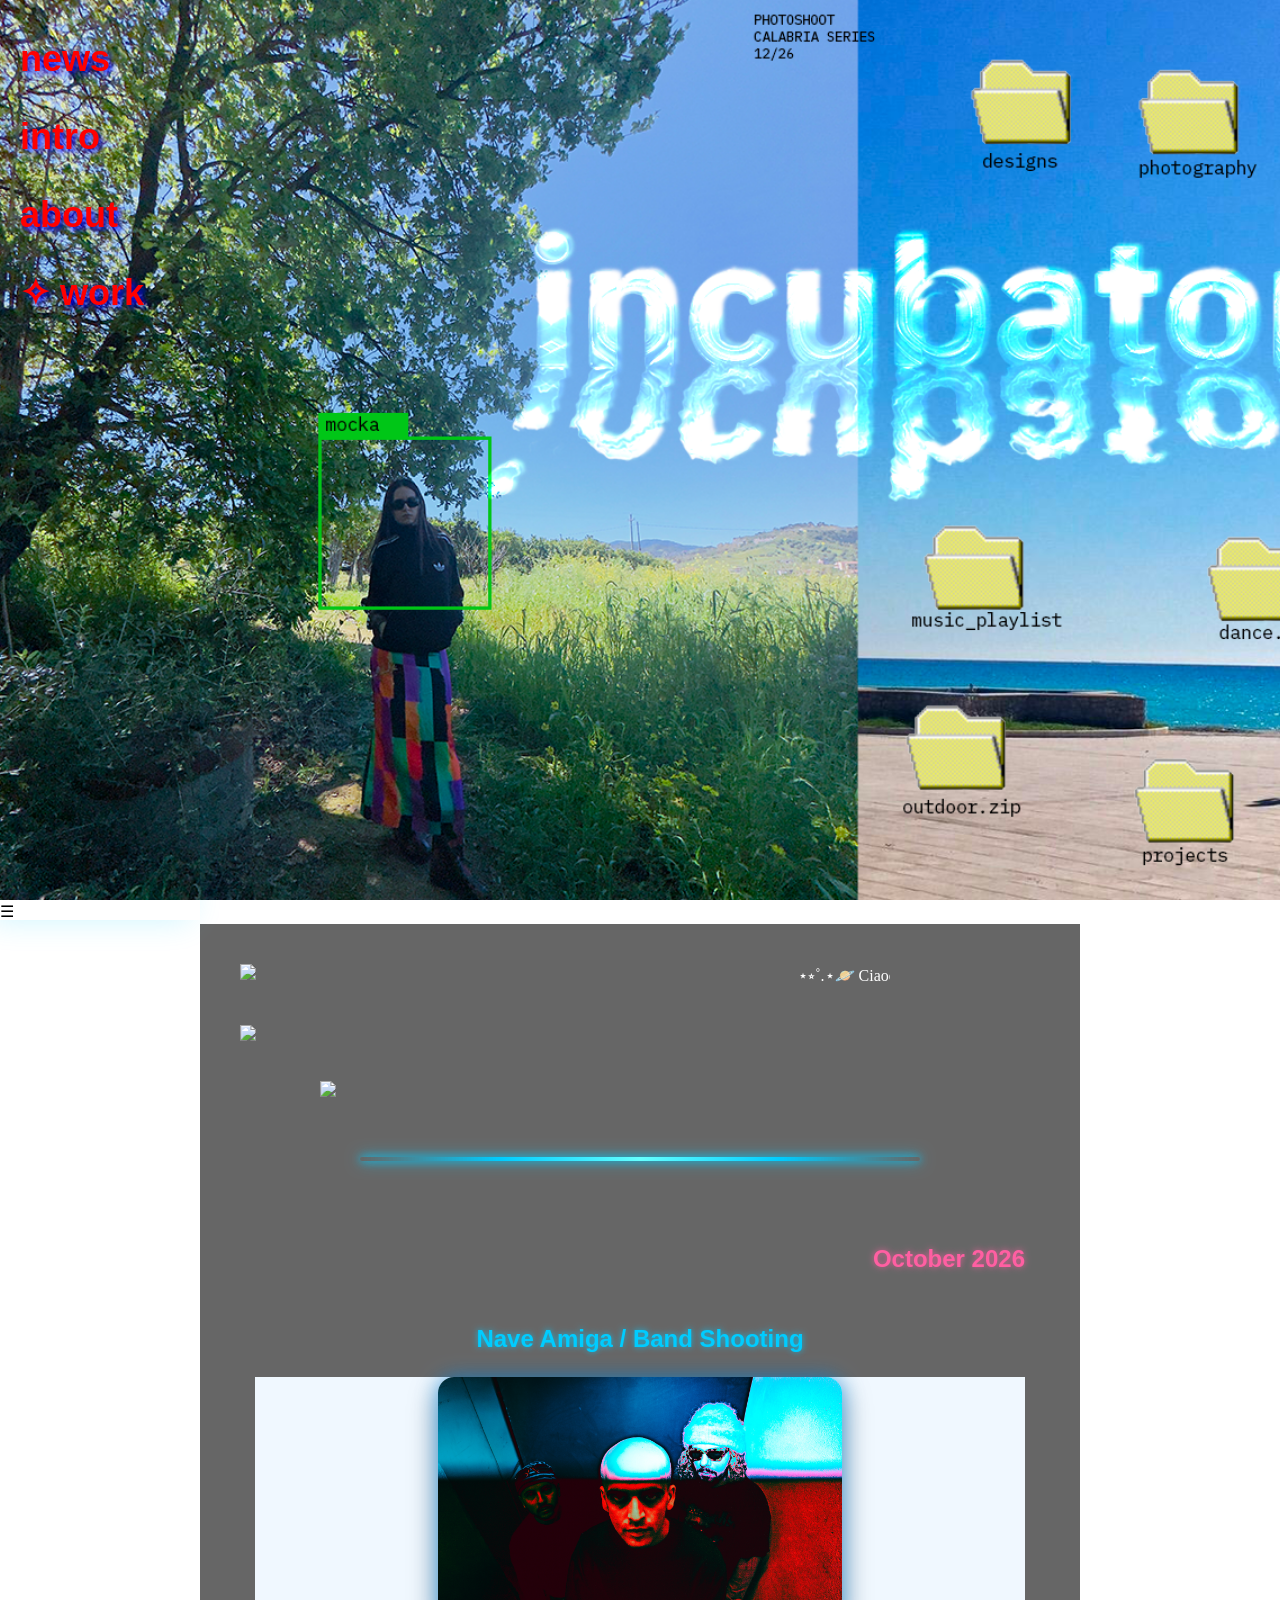
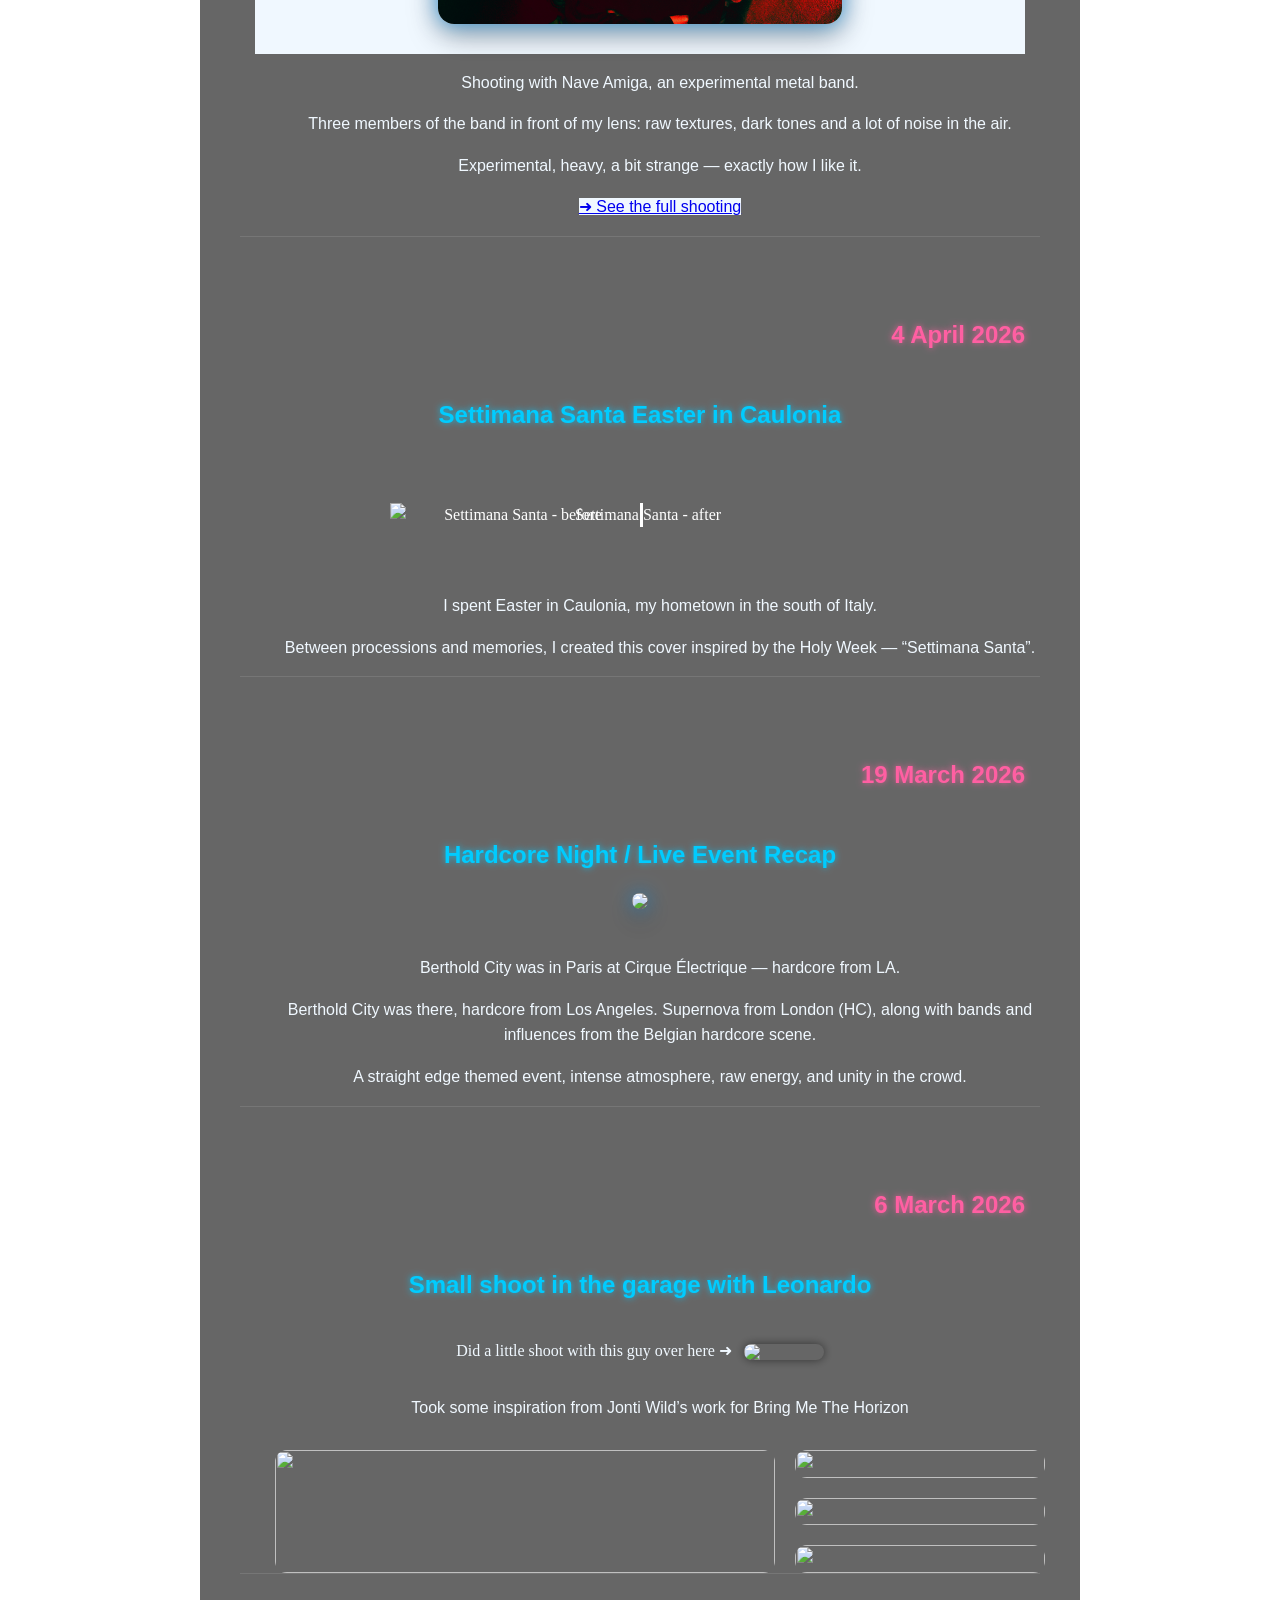
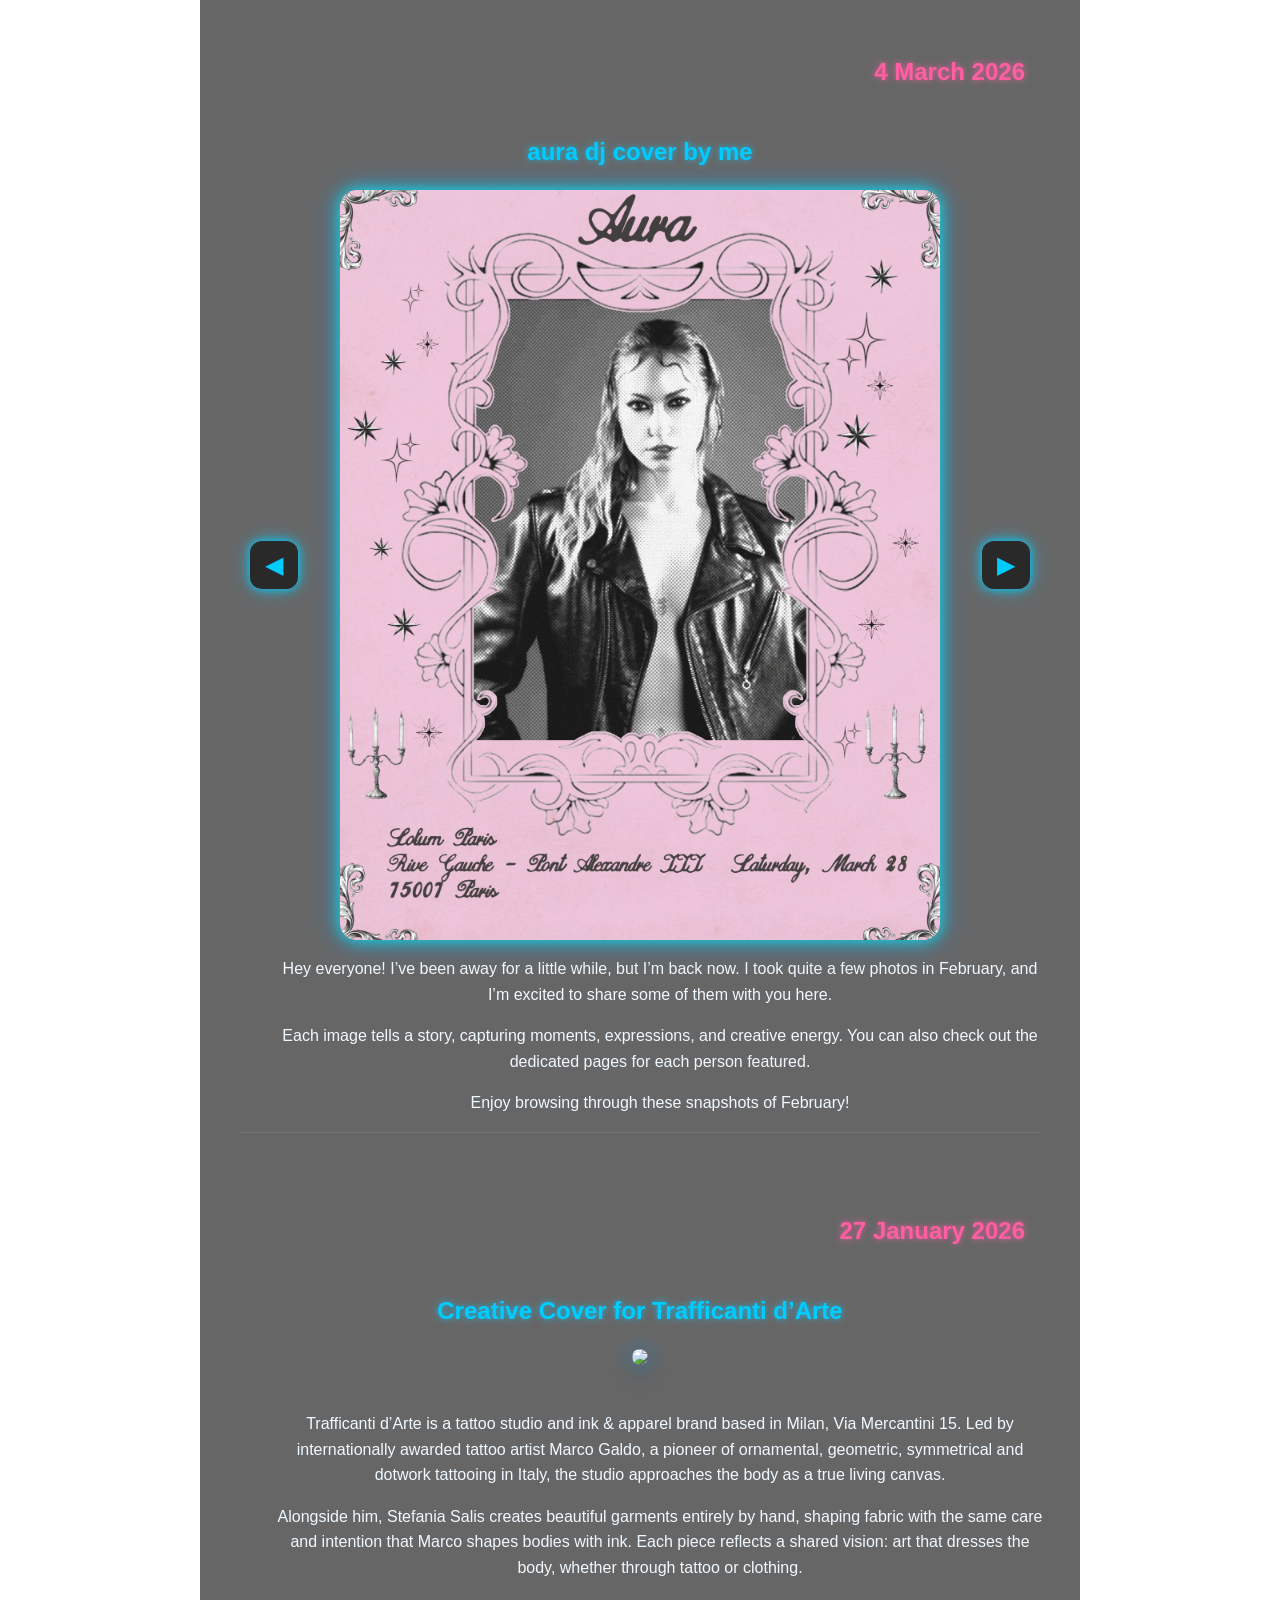
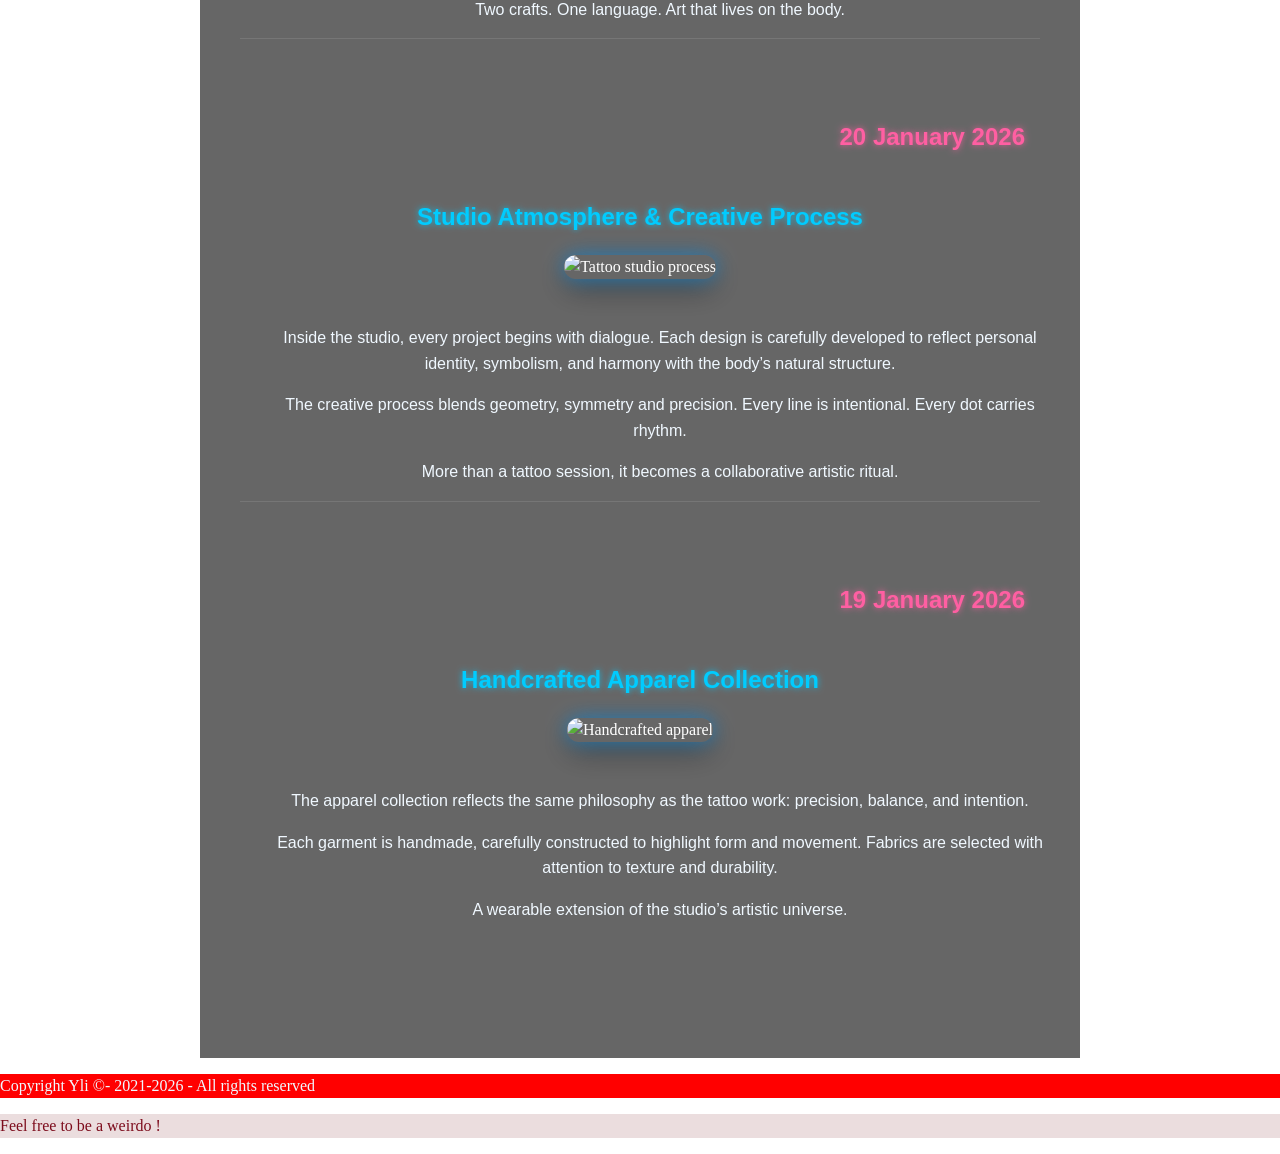
==== commit e1c1019d: "Add Nave Amiga band shooting section Added a new section for 'Nave Amiga' band shooting with cover i" ====
--- a/index.html
+++ b/index.html
@@ -54,6 +54,7 @@
       <ul class="submenu">
         <li><a href="ania.html">Ania</a></li>
         <li><a href="leo.html">Leonardo</a></li>
+        <li><a href="music.html">Music</a></li>
       </ul>
     </li>
   </ul>
@@ -110,7 +111,43 @@
 	  <!--	cover + text  -->
 		 
 	
-	<!-- ================= ARTICLE 4 APRIL SETTIMANA SANTA============== -->
+	<!-- ================= ARTICLE OCTOBER NAVE AMIGA ================= -->
+<div class="cover-section">
+
+  <div class="cover-date">October 2026</div>
+
+  <p class="cover-description">
+    Nave Amiga / Band Shooting
+  </p>
+
+  <!-- Photo principale Nave Amiga (change le src si tu préfères une autre photo) -->
+  <a href="music.html">
+    <img src="nave-amiga-colours.jpg" class="cover-image" alt="Nave Amiga shooting">
+  </a>
+
+  <div class="cover-text punk-text">
+    <p>
+      Shooting with Nave Amiga, an experimental metal band.
+    </p>
+
+    <p>
+      Three members of the band in front of my lens: raw textures, dark tones and a lot of noise in the air.
+    </p>
+
+    <p>
+      Experimental, heavy, a bit strange — exactly how I like it.
+    </p>
+
+    <p>
+      <a href="music.html">➜ See the full shooting</a>
+    </p>
+  </div>
+
+</div>
+<!-- ================= ARTICLE OCTOBER NAVE AMIGA FIN ================= -->
+
+
+<!-- ================= ARTICLE 4 APRIL SETTIMANA SANTA============== -->
 
 <div class="cover-section">
 
@@ -149,46 +186,6 @@
 <!-- ================= ARTICLE 4 APRIL SETTIMANA SANTA FIN ============ -->
 
 
-<!-- ================= ARTICLE OCTOBER NAVE AMIGA ================= -->
-<div class="cover-section">
-
-  <div class="cover-date">October 2026</div>
-
-  <p class="cover-description">
-    Nave Amiga / Band Shooting
-  </p>
-
-  <!-- Slider Nave Amiga : remplace juste les src par tes photos -->
-  <div class="march-slider">
-    <button class="slider-btn left">◀</button>
-
-    <div class="slider-window">
-      <div class="slider-track">
-        <img src="PHOTO-NAVE-AMIGA-1.jpg" class="march-image" alt="Nave Amiga - photo 1">
-        <img src="PHOTO-NAVE-AMIGA-2.jpg" class="march-image" alt="Nave Amiga - photo 2">
-        <img src="PHOTO-NAVE-AMIGA-3.jpg" class="march-image" alt="Nave Amiga - photo 3">
-      </div>
-    </div>
-
-    <button class="slider-btn right">▶</button>
-  </div>
-
-  <div class="cover-text punk-text">
-    <p>
-      Shooting with Nave Amiga, an experimental metal band.
-    </p>
-
-    <p>
-      Three members of the band in front of my lens: raw textures, dark tones and a lot of noise in the air.
-    </p>
-
-    <p>
-      Experimental, heavy, a bit strange — exactly how I like it.
-    </p>
-  </div>
-
-</div>
-<!-- ================= ARTICLE OCTOBER NAVE AMIGA FIN ================= -->
 					 
 		 
 		 <!-- ================= ARTICLE 19 MARCH ================= -->
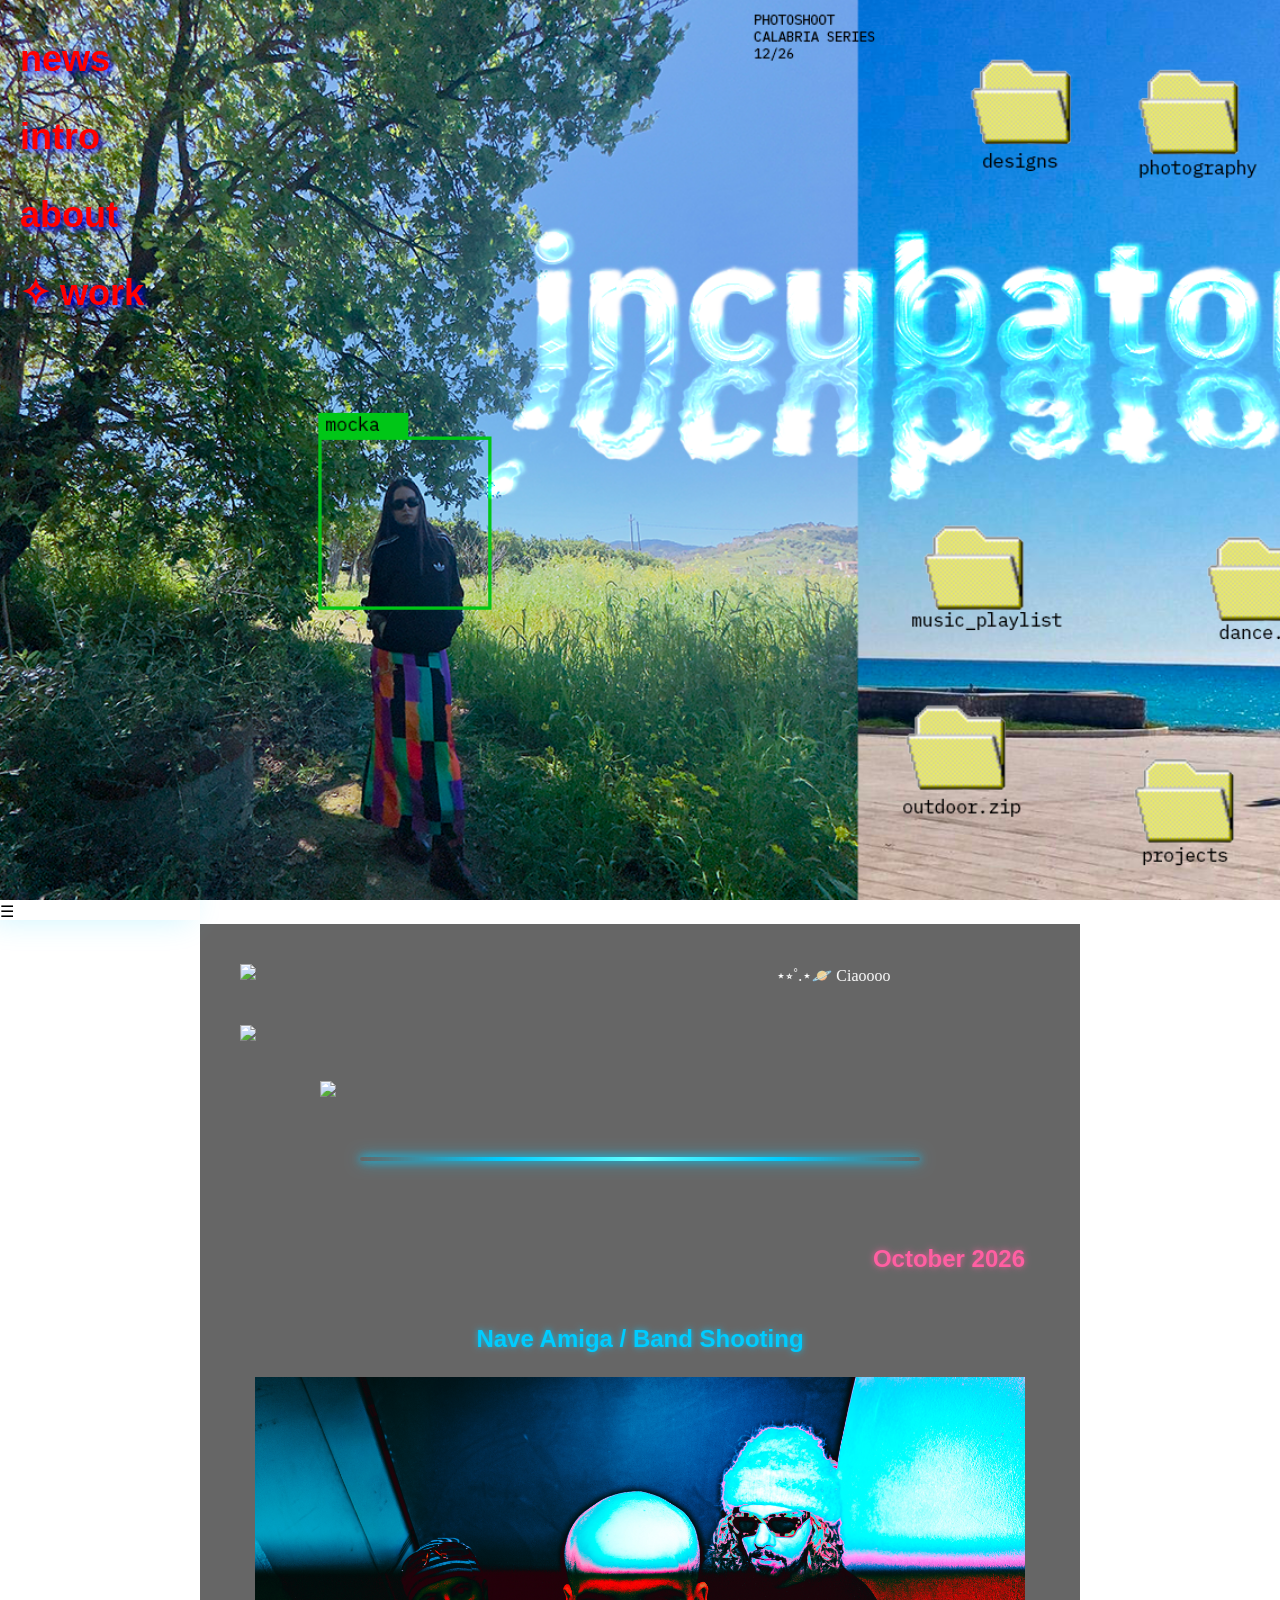
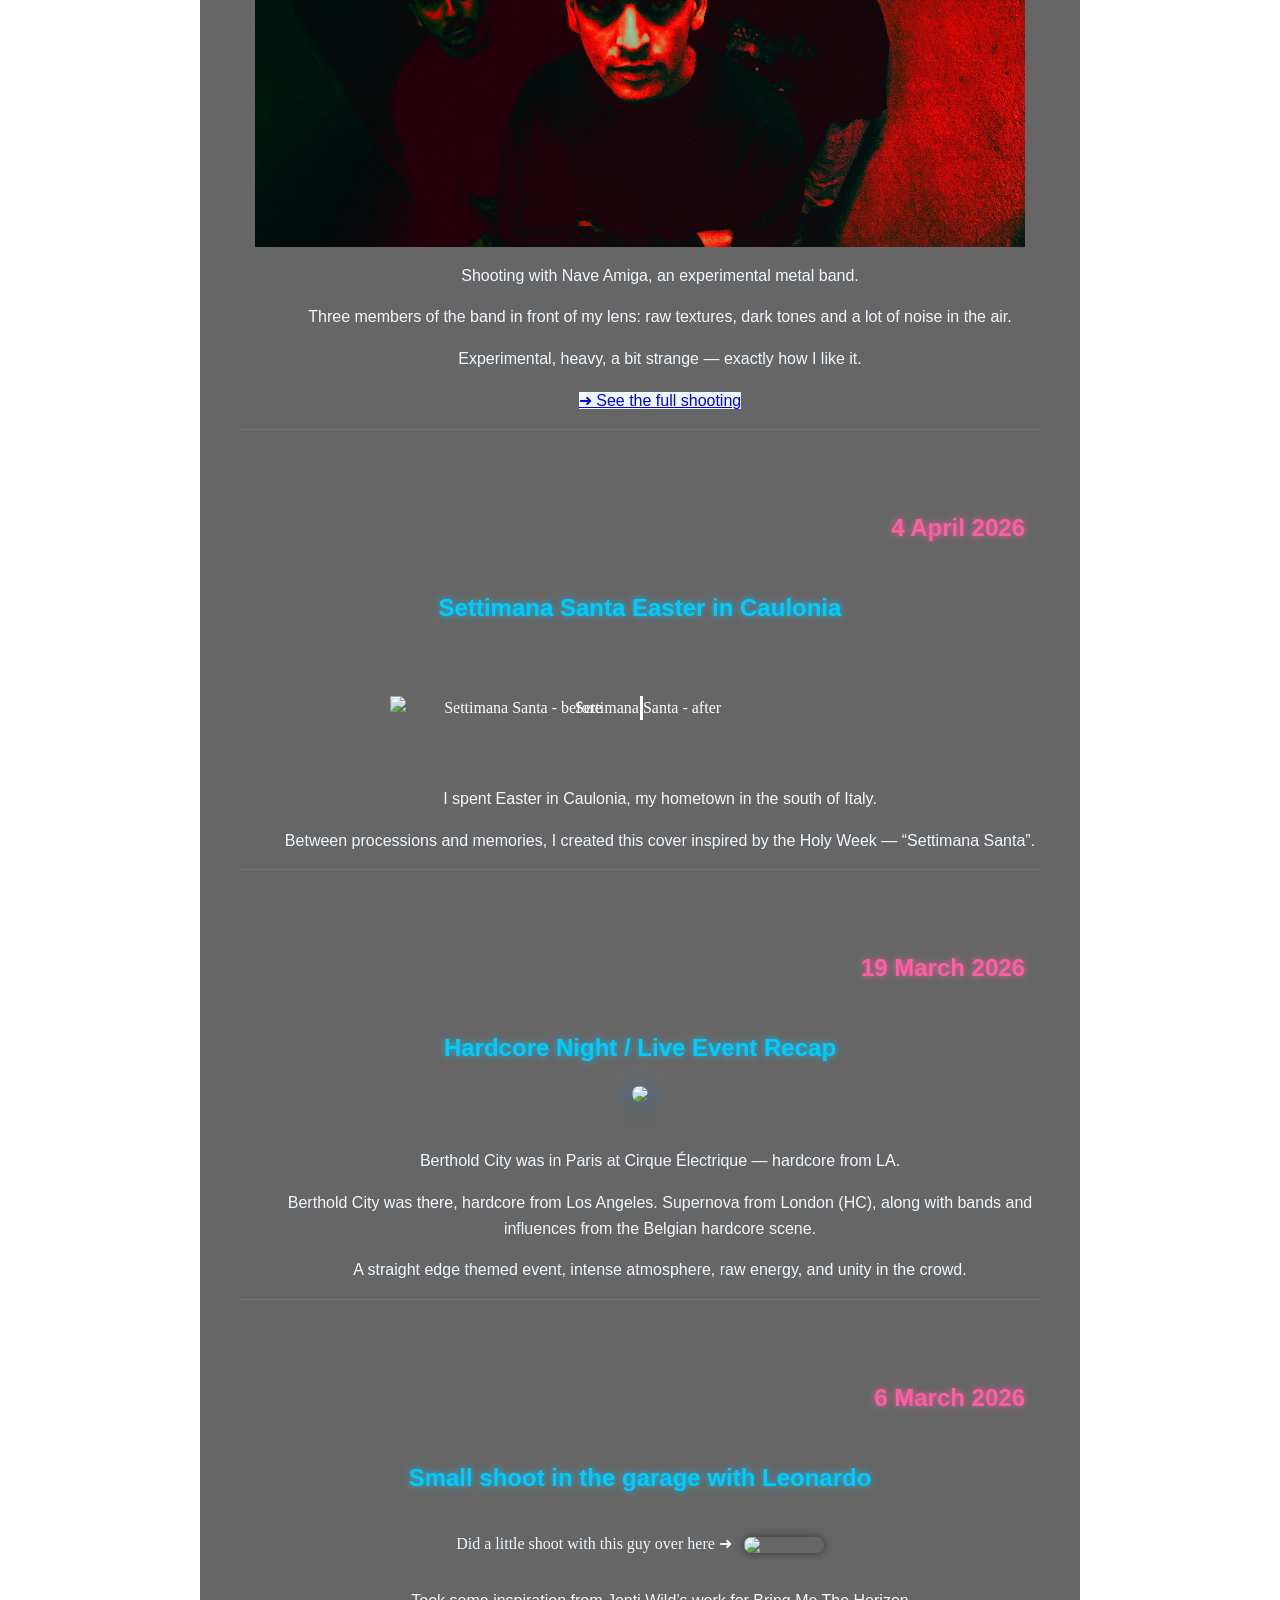
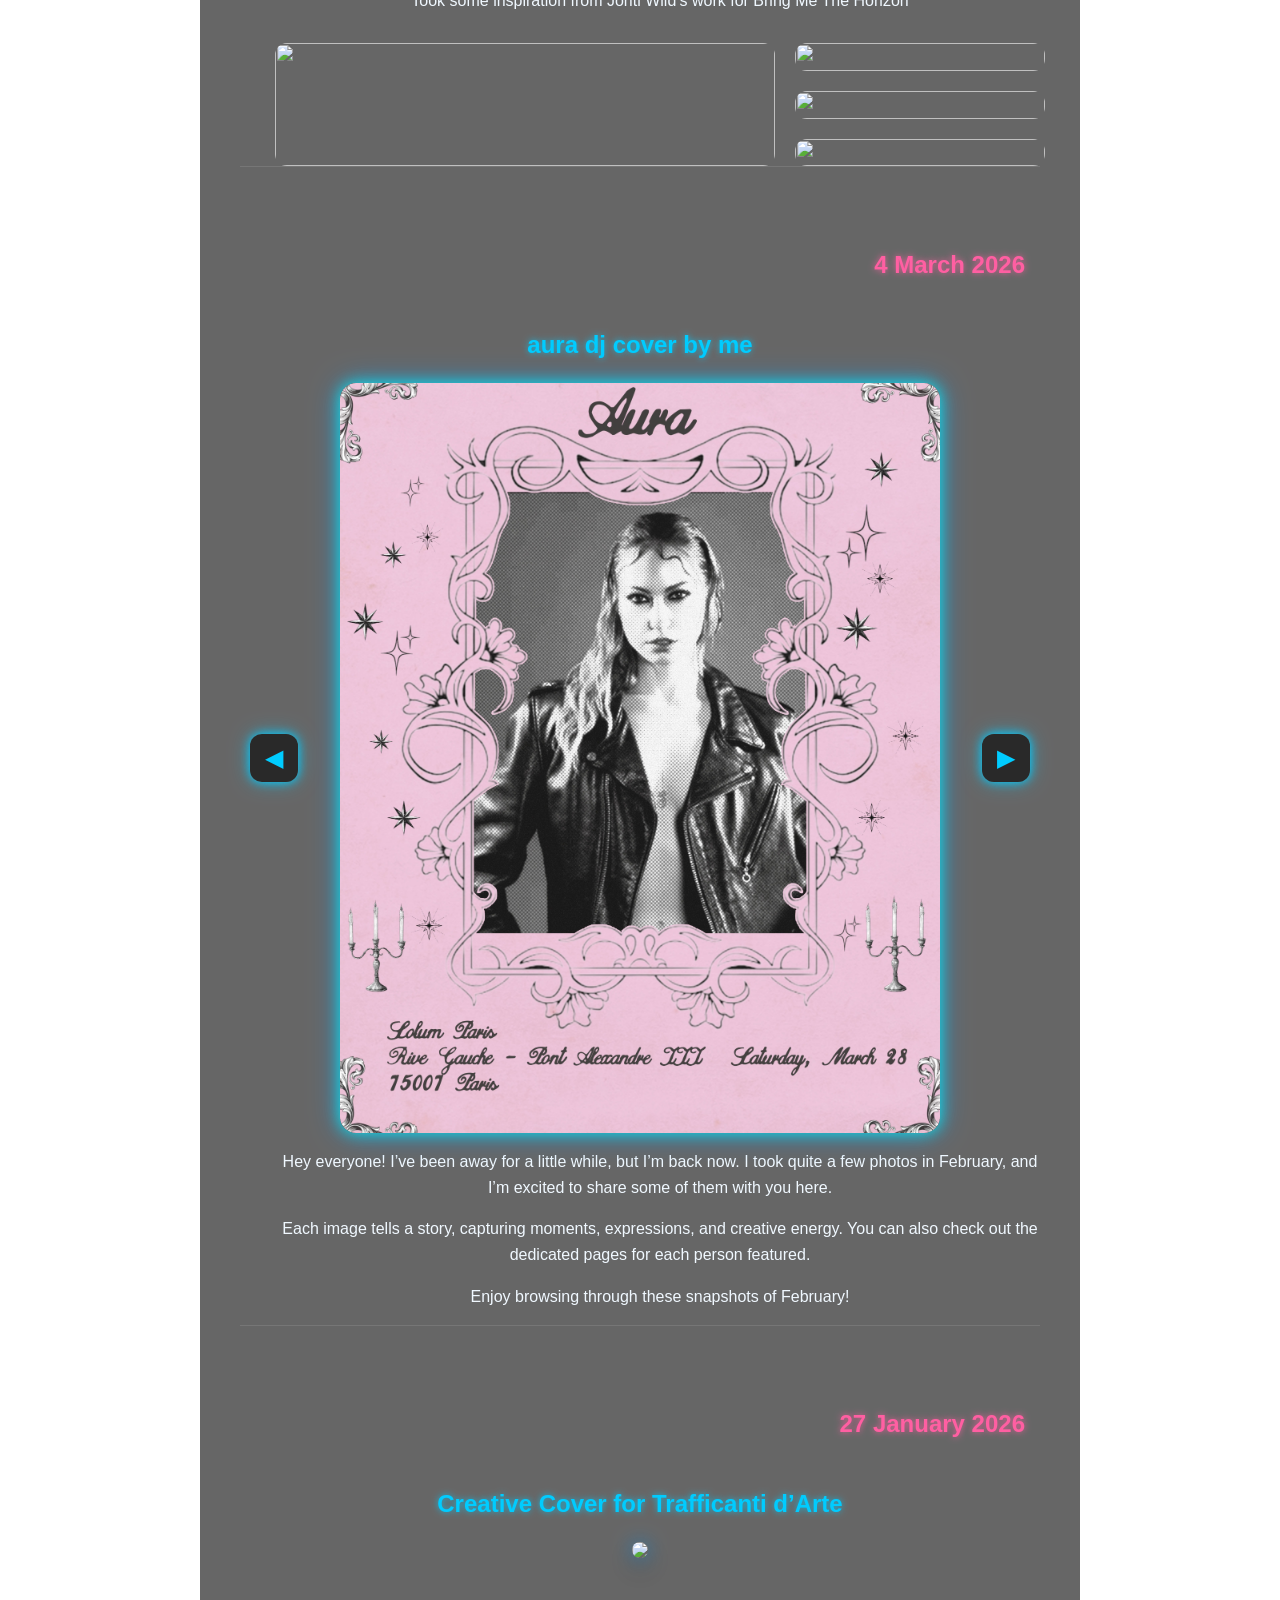
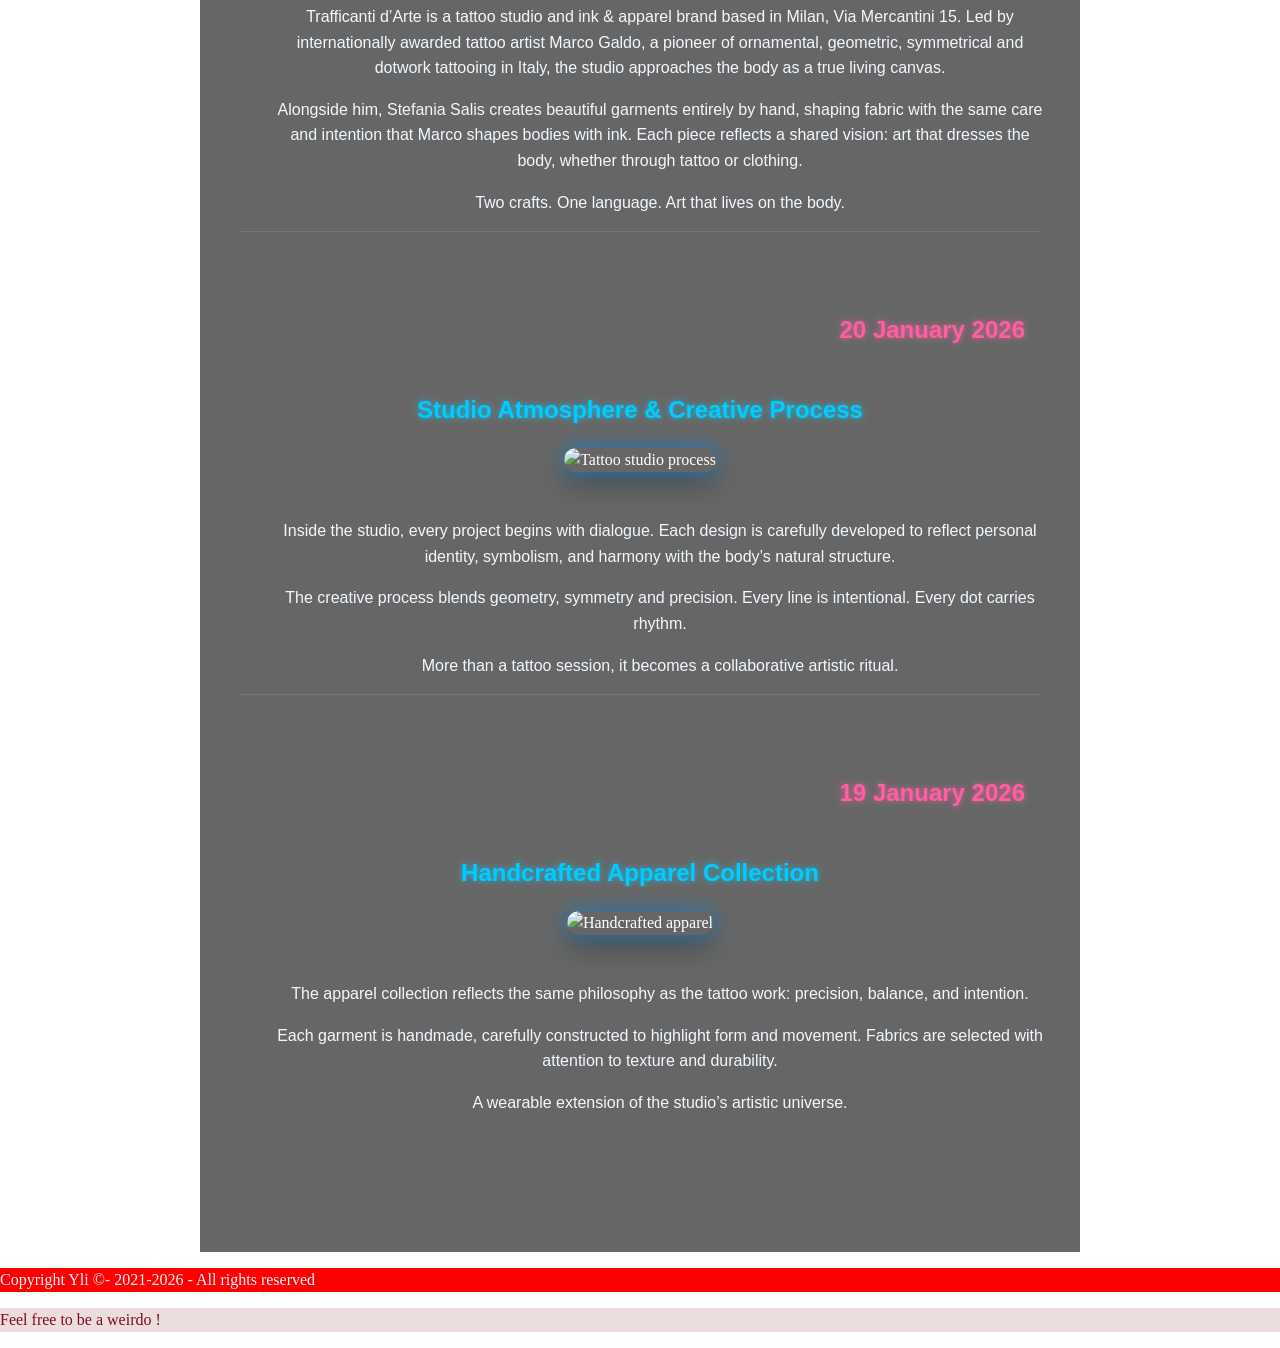
==== commit 827cefaa: "Update index.html" ====
--- a/index.html
+++ b/index.html
@@ -121,8 +121,9 @@
   </p>
 
   <!-- Photo principale Nave Amiga (change le src si tu préfères une autre photo) -->
-  <a href="music.html">
-    <img src="nave-amiga-colours.jpg" class="cover-image" alt="Nave Amiga shooting">
+  <a href="music.html" style="display:block; background:none; border:none; padding:0; box-shadow:none;">
+    <img src="nave-amiga-colours.jpg" alt="Nave Amiga shooting"
+         style="display:block; width:100%; max-width:100%; height:auto; background:none; border:none; padding:0; box-shadow:none;">
   </a>
 
   <div class="cover-text punk-text">
